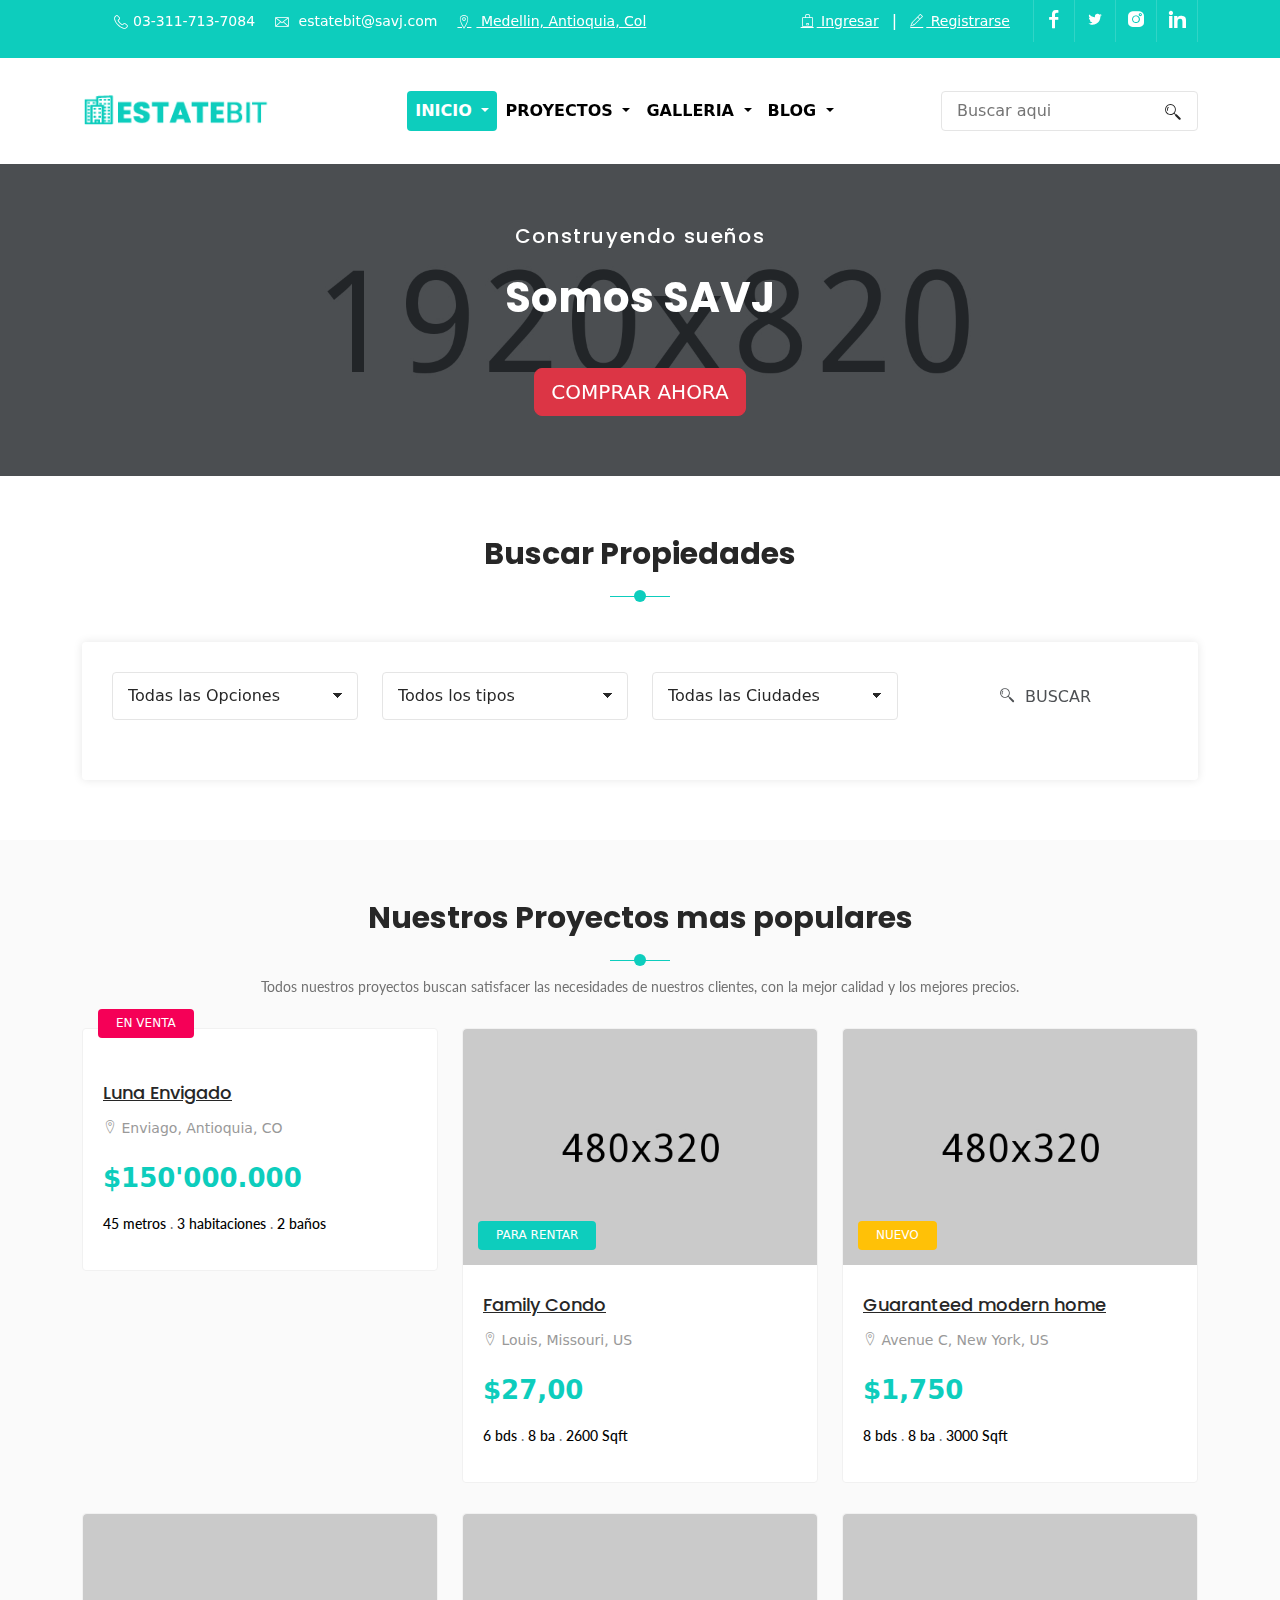
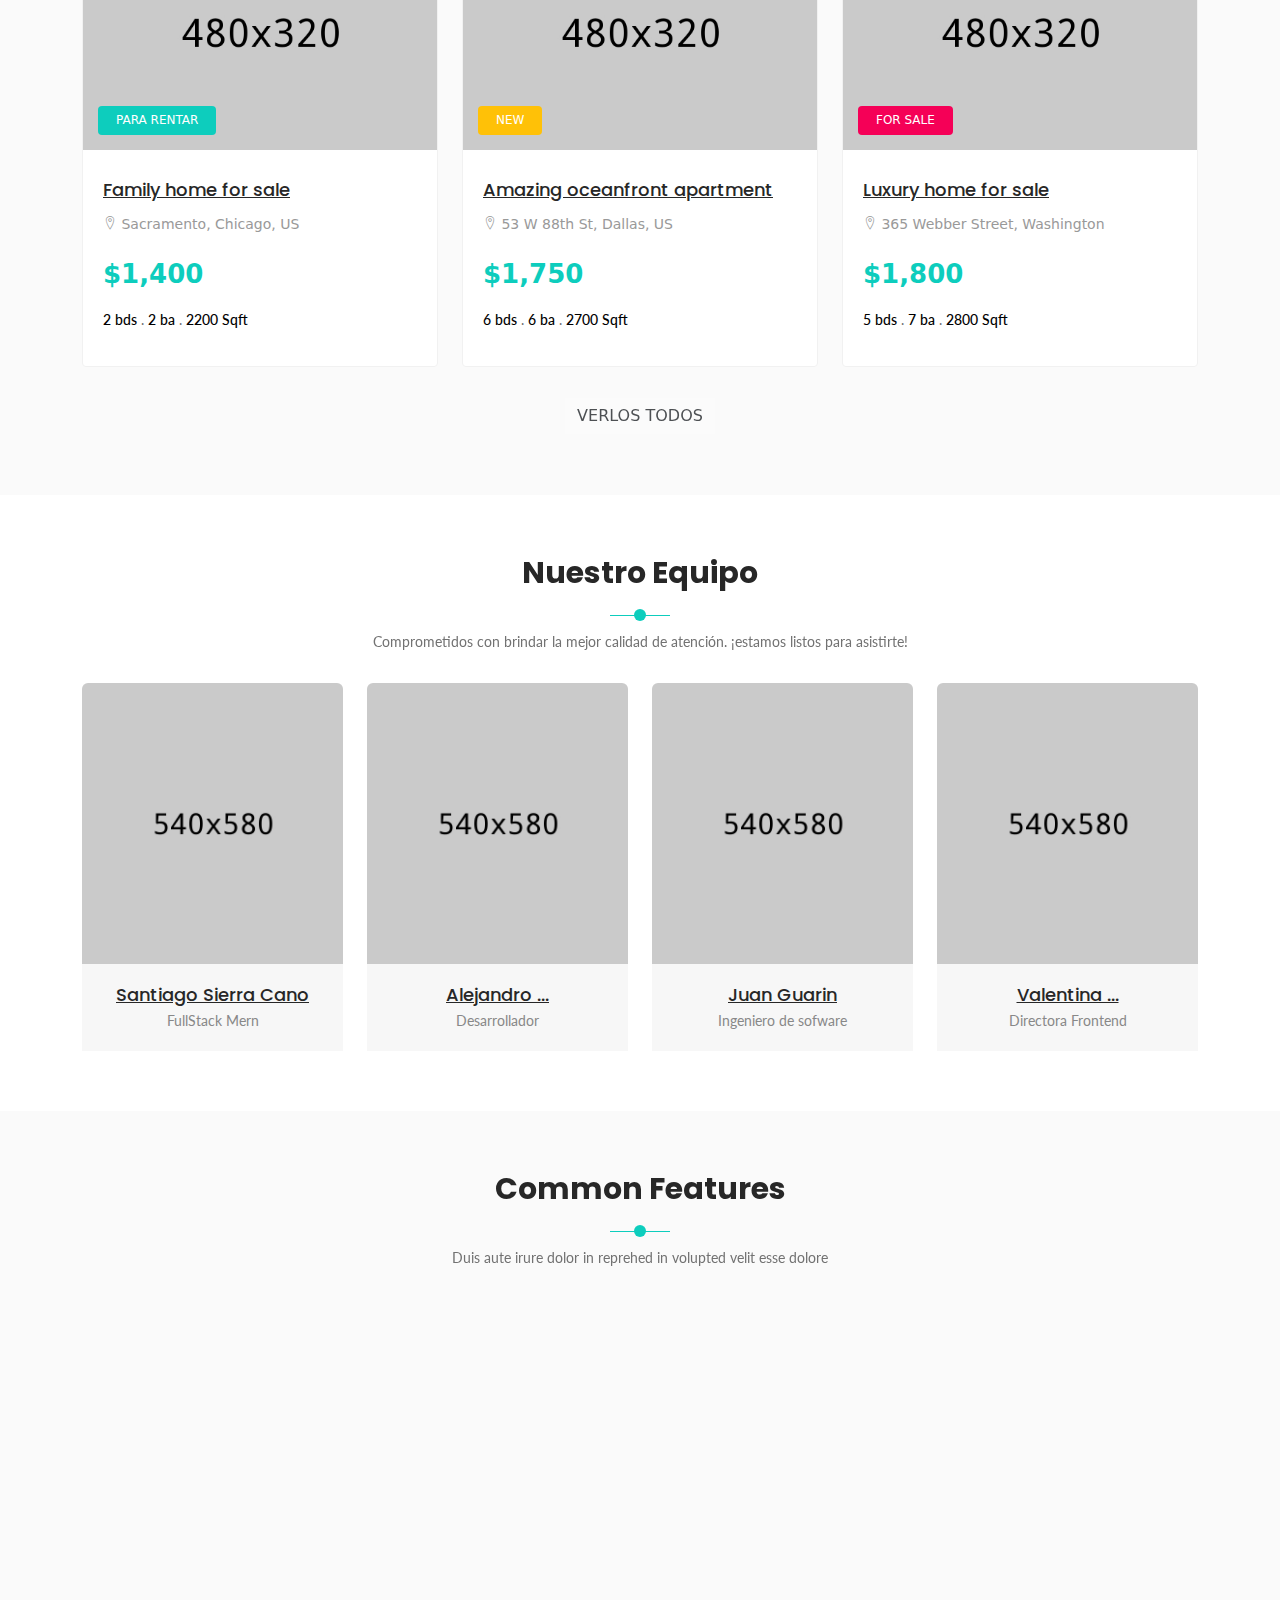
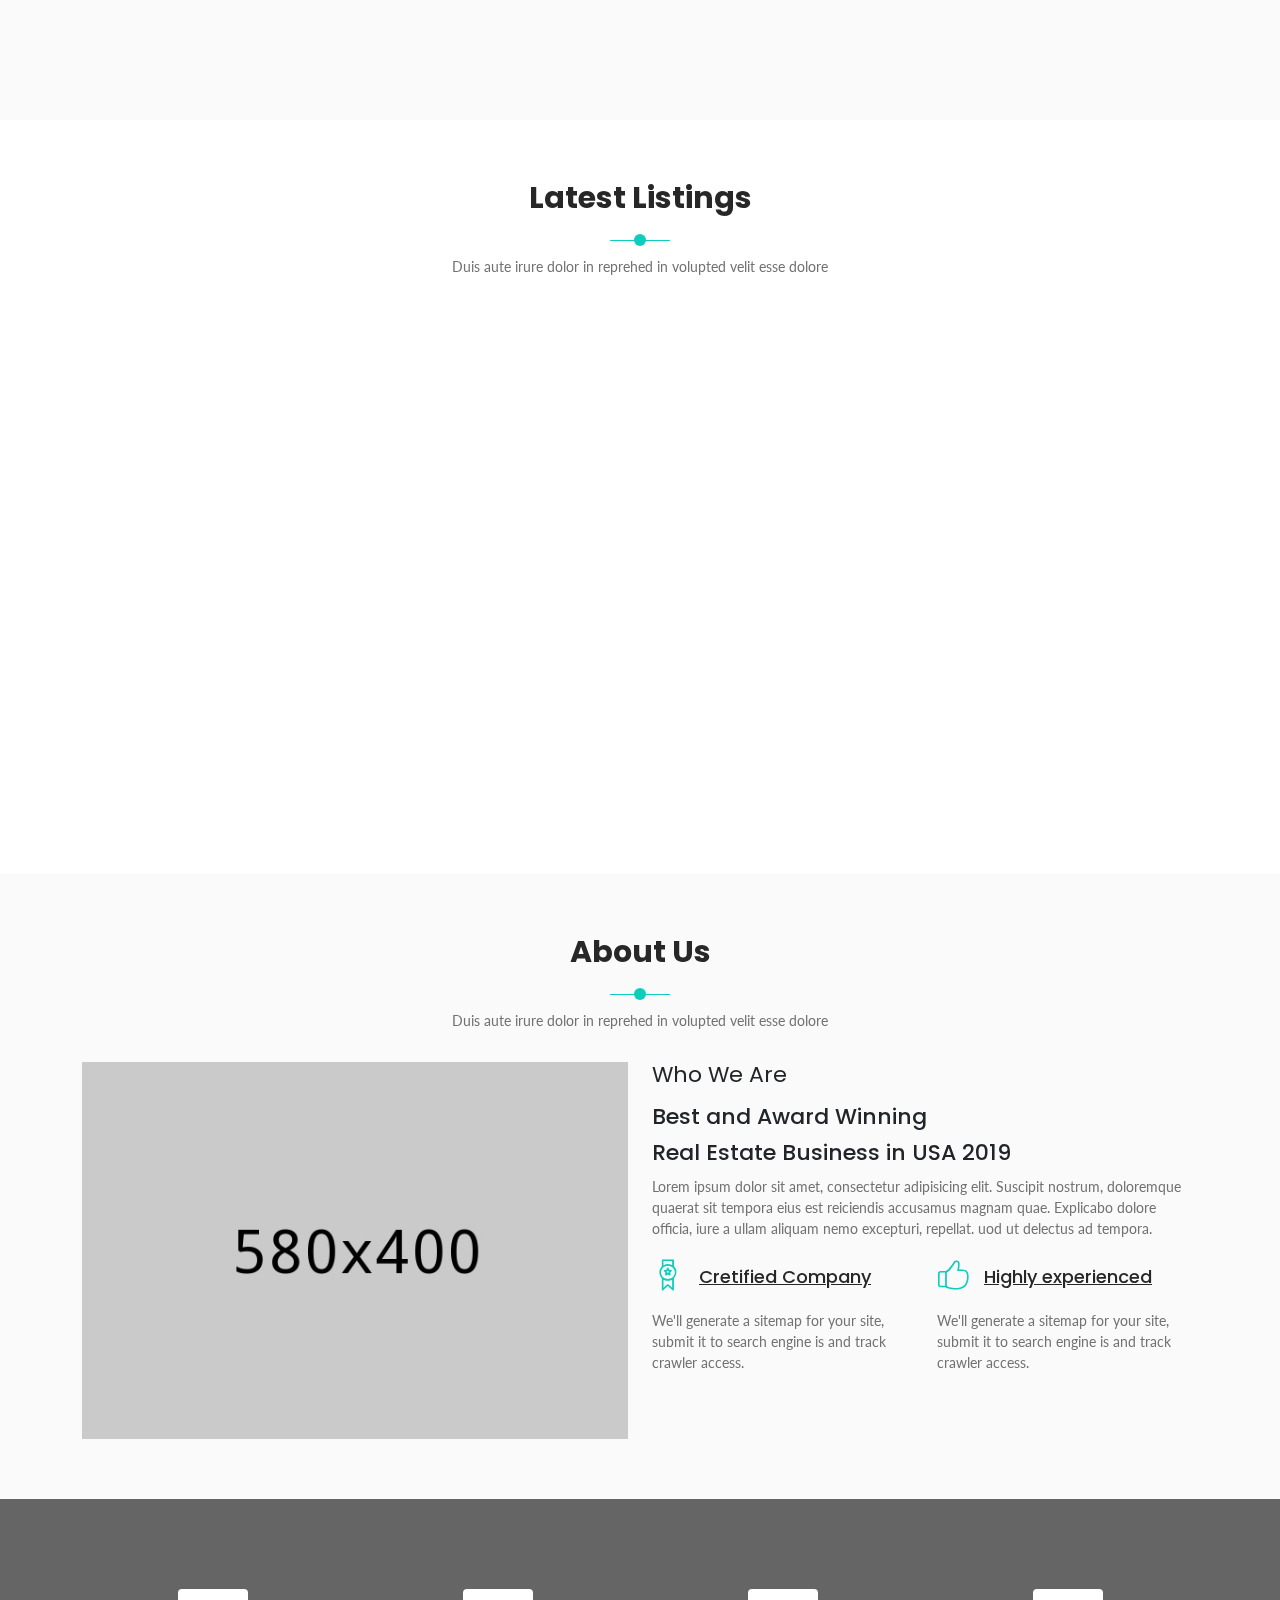
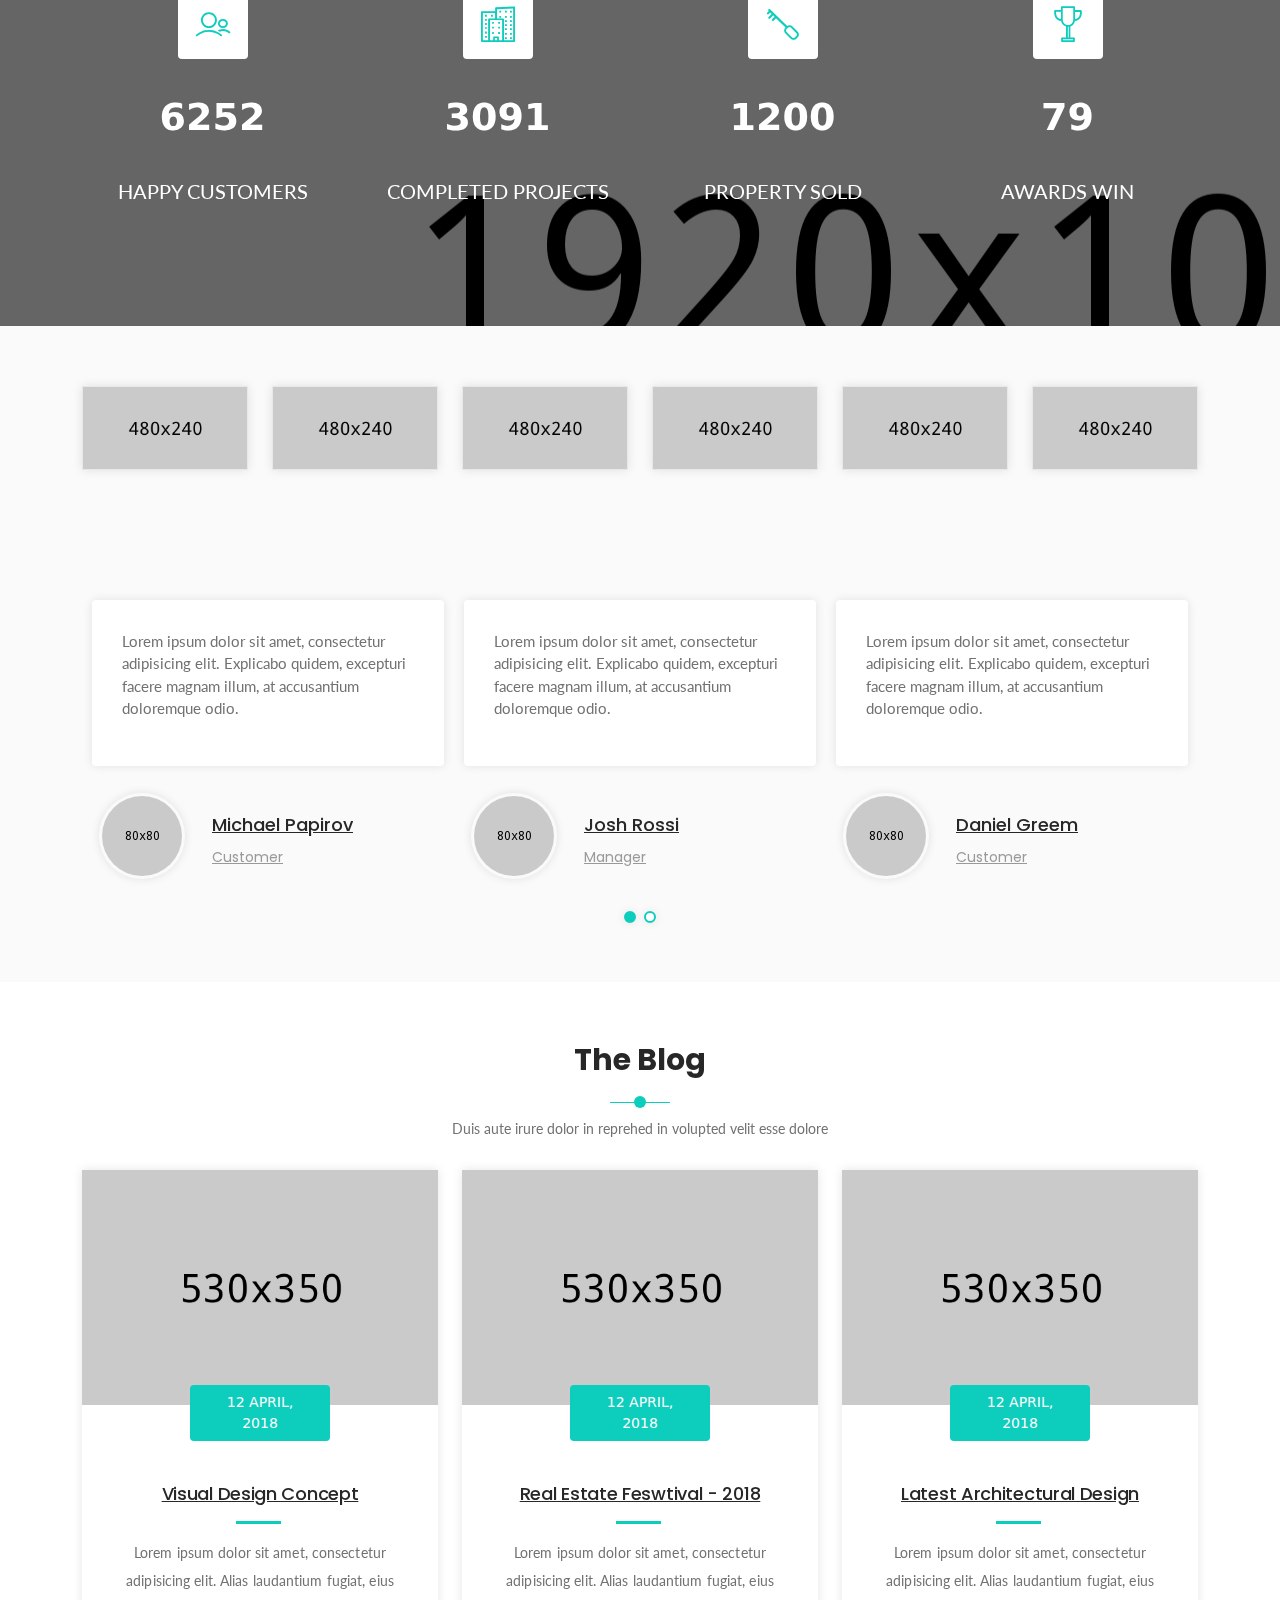
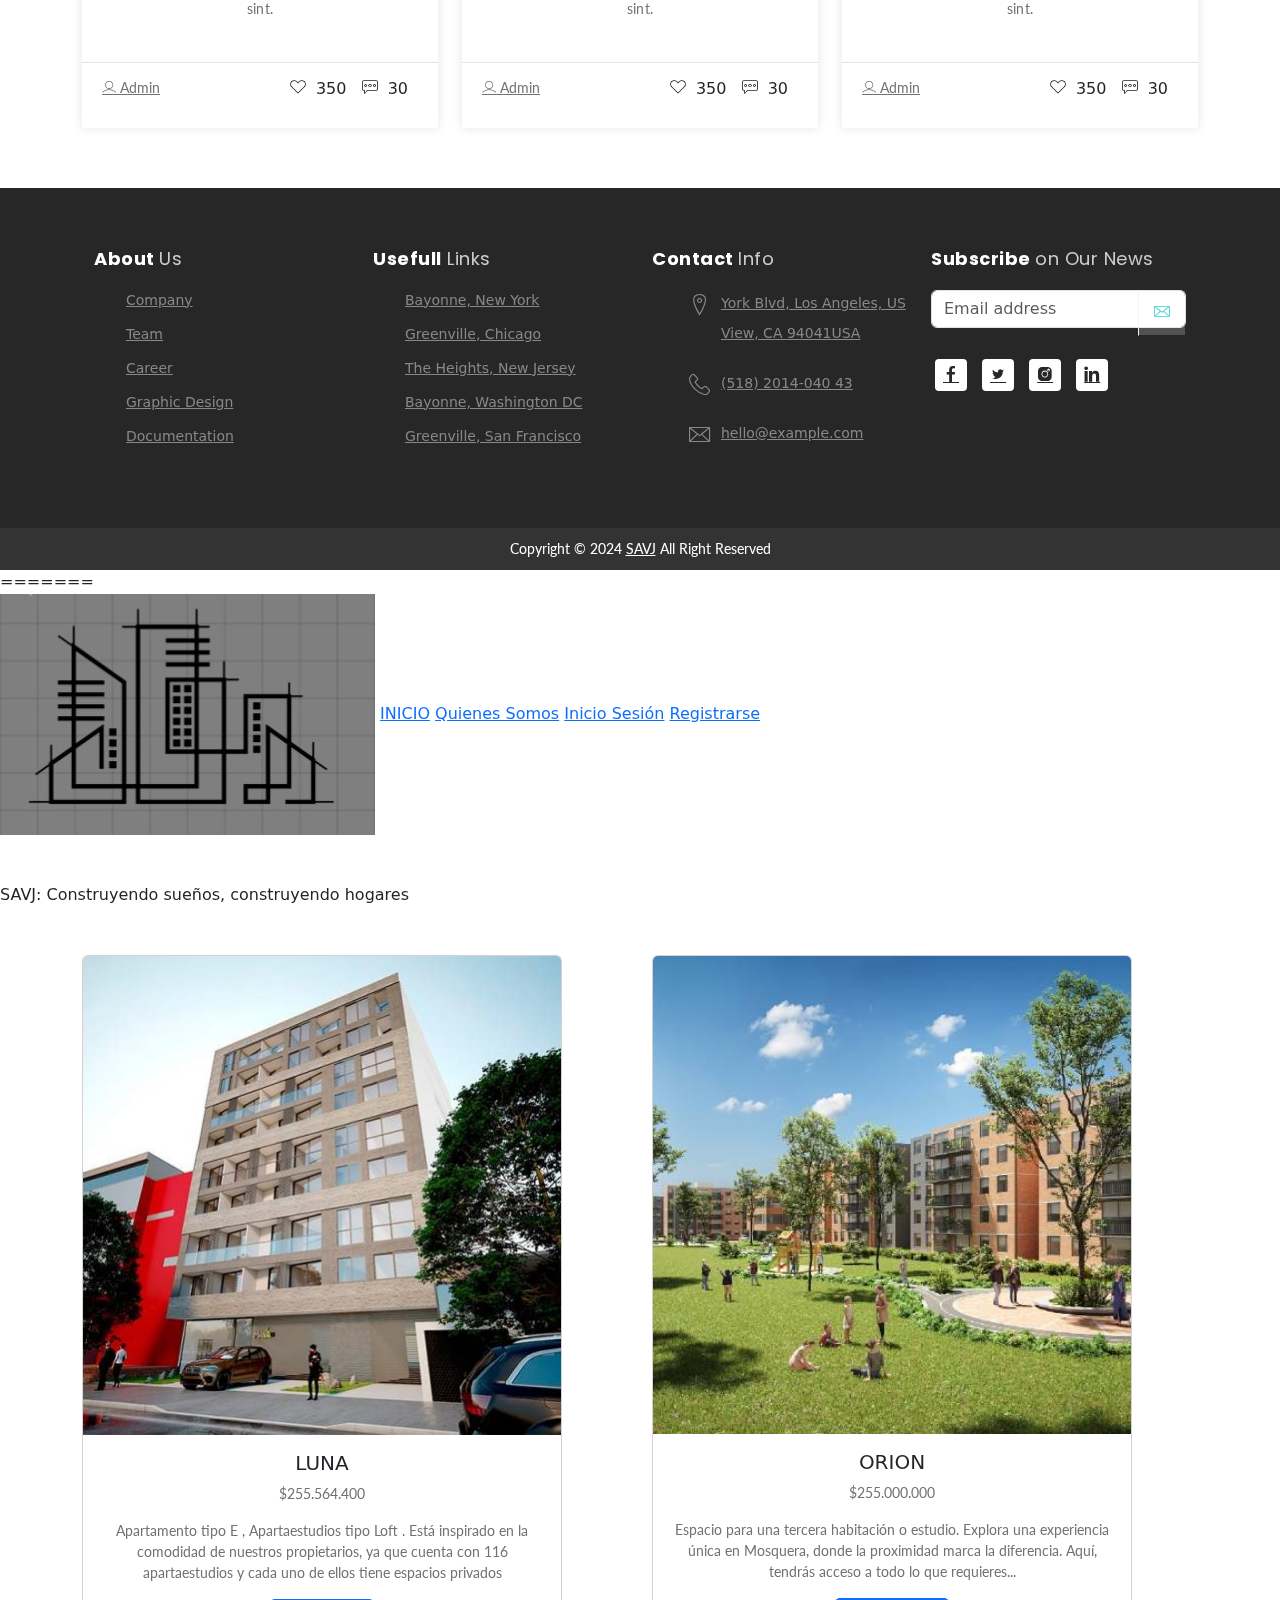
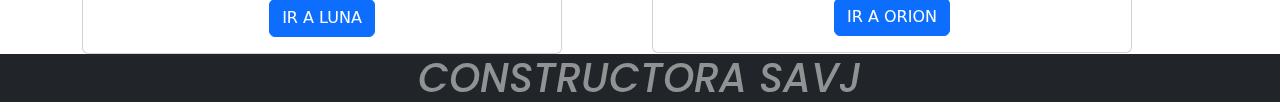
==== frontend/index.html @ 17858005 "Merge pull request #4 from Santiscano/valeria" ====
<!DOCTYPE html>
<html lang="en">
<head>
    <meta charset="UTF-8">
    <meta name="viewport" content="width=device-width, initial-scale=1.0">
    <link href="https://cdn.jsdelivr.net/npm/bootstrap@5.3.3/dist/css/bootstrap.min.css" rel="stylesheet" integrity="sha384-QWTKZyjpPEjISv5WaRU9OFeRpok6YctnYmDr5pNlyT2bRjXh0JMhjY6hW+ALEwIH" crossorigin="anonymous">
    <!-- <link rel="stylesheet" href="css/style-index.css"> -->
    
    <!-- Bootstrap CSS -->
    <link rel="stylesheet" type="text/css" href="assets/css/bootstrap.min.css">
    <!-- Fonts -->
    <link rel="stylesheet" type="text/css" href="assets/fonts/line-icons.css">
    <!-- Slicknav -->
    <link rel="stylesheet" type="text/css" href="assets/css/slicknav.css">

    <!-- Range Slider -->
    <link rel="stylesheet" type="text/css" href="assets/css/ion.rangeSlider.css">
    <!-- Range Slider  -->
    <link rel="stylesheet" type="text/css" href="assets/css/ion.rangeSlider.skinFlat.css">
    <!-- Nivo Lightbox -->
    <link rel="stylesheet" type="text/css" href="assets/css/nivo-lightbox.css" >
    <!-- Animate -->
    <link rel="stylesheet" type="text/css" href="assets/css/animate.css">
    <!-- Owl carousel -->
    <link rel="stylesheet" type="text/css" href="assets/css/owl.carousel.css">
    <!-- Rav Slider -->
    <link rel="stylesheet" type="text/css" href="assets/extras/settings.css">
    <link rel="stylesheet" type="text/css" href="assets/extras/layers.css">
    <link rel="stylesheet" type="text/css" href="assets/extras/navigation.css">
    <!-- Main Style -->
    <link rel="stylesheet" type="text/css" href="assets/css/main.css">
    <!-- Responsive Style -->
    <link rel="stylesheet" type="text/css" href="assets/css/responsive.css">
    
    <title>CONSTRUCTORA SAVJ</title>
    <link href="https://cdn.jsdelivr.net/npm/bootstrap@5.3.3/dist/css/bootstrap.min.css" rel="stylesheet" integrity="sha384-QWTKZyjpPEjISv5WaRU9OFeRpok6YctnYmDr5pNlyT2bRjXh0JMhjY6hW+ALEwIH" crossorigin="anonymous">
    <script src="https://cdn.jsdelivr.net/npm/@popperjs/core@2.11.8/dist/umd/popper.min.js" integrity="sha384-I7E8VVD/ismYTF4hNIPjVp/Zjvgyol6VFvRkX/vR+Vc4jQkC+hVqc2pM8ODewa9r" crossorigin="anonymous"></script>
<script src="https://cdn.jsdelivr.net/npm/bootstrap@5.3.3/dist/js/bootstrap.min.js" integrity="sha384-0pUGZvbkm6XF6gxjEnlmuGrJXVbNuzT9qBBavbLwCsOGabYfZo0T0to5eqruptLy" crossorigin="anonymous"></script>
</head>
<body>
    <!-- Header Area wrapper Starts -->
    <header id="header-wrap">
      <!-- Start Top Bar -->
      <div class="top-bar">
        <div class="container">
          <div class="row">
            <div class="col-lg-7 col-md-8 col-xs-12">
              <!-- Start Contact Info -->
              <ul class="links clearfix">
                <li><i class="lni-phone-handset"></i>03-311-713-7084</li>
                <li><i class="lni-envelope"></i> estatebit@savj.com</li>
                <li><a href="#" target="_blank"><i class="lni-map-marker"></i> Medellin, Antioquia, Col</a></li>
              </ul>
              <!-- End Contact Info -->
            </div>
            <div class="col-lg-5 col-md-4 col-xs-12">
              <div class="roof-social float-right">
                <a class="facebook" href="#" target="_blank"><i class="lni-facebook-filled"></i></a>
                <a class="twitter" href="#" target="_blank"><i class="lni-twitter-filled"></i></a>
                <a class="instagram" href="#" target="_blank"><i class="lni-instagram-filled"></i></a>
                <a class="linkedin" href="https://www.linkedin.com/in/santiago-sierra-cano/" target="_blank"><i class="lni-linkedin-filled"></i></a>
              </div>
              <div class="header-top-right float-right">
                <a href="login.html" class="header-top-button"><i class="lni-lock"></i> Ingresar</a> |
                <a href="register.html" class="header-top-button"><i class="lni-pencil"></i> Registrarse</a>
              </div>
            </div>
          </div>
        </div>
      </div>
      <!-- End Top Bar -->

      <!-- Navbar Start -->
      <nav class="navbar navbar-expand-lg navbar-light bg-white"  data-toggle="sticky-onscroll">
        <div class="container">
          <!-- Brand and toggle get grouped for better mobile display -->
          <div class="navbar-header">
            <button class="navbar-toggler" type="button" data-toggle="collapse" data-target="#main-navbar" aria-controls="main-navbar" aria-expanded="false" aria-label="Toggle navigation">
              <span class="navbar-toggler-icon"></span>
              <span class="lin-menu"></span>
            </button>
            <a class="navbar-brand" href="index.html"><img src="assets/img/logo.png" alt=""></a>
          </div>

          <div class="collapse navbar-collapse" id="main-navbar">
            <ul class="navbar-nav mr-auto w-100 justify-content-center">
              <li class="nav-item dropdown active">
                <a class="nav-link dropdown-toggle" href="#" data-toggle="dropdown" aria-haspopup="true" aria-expanded="false">
                  Inicio <i class="fa fa-angle-down"></i>
                </a>
                <div class="dropdown-menu">
                  <a class="dropdown-item active" href="index.html">Inicio</a>
                </div>
              </li>
              <li class="nav-item dropdown">
                <a class="nav-link dropdown-toggle" href="#"  data-toggle="dropdown" aria-haspopup="true" aria-expanded="false">
                  Proyectos <i class="fa fa-angle-down"></i>
                </a>
                <div class="dropdown-menu">
                  <a class="dropdown-item" href="/proyecto_luna.html">Proyecto Luna</a>
                  <a class="dropdown-item" href="/proyecto_orion.html">Proyecto Orion</a>
                </div>
              </li>
              <li class="nav-item dropdown">
                <a class="nav-link dropdown-toggle" href="#" data-toggle="dropdown" aria-haspopup="true" aria-expanded="false">
                  Galleria <i class="fa fa-angle-down"></i>
                </a>
                <div class="dropdown-menu">
                  <a class="dropdown-item" href="/gallery_orion.html">Orion</a>
                  <a class="dropdown-item" href="/gallery_luna.html">Luna</a>
                </div>
              </li>
              <li class="nav-item dropdown">
                <a class="nav-link dropdown-toggle" href="#" data-toggle="dropdown" aria-haspopup="true" aria-expanded="false">
                  Blog <i class="fa fa-angle-down"></i>
                </a>
                <div class="dropdown-menu">
                  <a class="dropdown-item" href="/blog.html">Nuestro Blog</a>
                </div>
              </li>
            </ul>
            <div class="search-add float-right">
              <form method="post">
                <div class="form-group">
                    <input type="search" name="field-name" value="" placeholder="Buscar aqui" required>
                    <button type="submit" class="search-btn"><span class="lni-search"></span></button>
                </div>
              </form>
            </div>
          </div>
        </div>

        <!-- Mobile Menu Start -->
        <ul class="mobile-menu">
          <li>
            <a class="active" href="index.html"> Inicio </a>
            <ul class="dropdown">
              <li>
                <a class="active" href="index.html"> Inicio </a>
              </li>
            </ul>
          </li>
          <li>
            <a href="#"> Proyectos </a>
            <ul class="dropdown">
              <li><a href="/proyecto_luna.html">Proyecto Luna</a></li>
              <li><a href="/proyecto_orion.html">Proyecto Orion</a></li>
            </ul>
          </li>
          <li>
            <a href="#">Galleria</a>
            <ul class="dropdown">
              <li><a href="/gallery_orion.html">Orion</a></li>
              <li><a href="/gallery_luna.html">Luna</a></li>
            </ul>
          </li>
          <li>
            <a href="#">Blog</a>
            <ul class="dropdown">
              <li><a href="/blog.html">Nuestro Blog</a></li>
            </ul>
          </li>
        </ul>
        <!-- Mobile Menu End -->
      </nav>
      <!-- Navbar End -->
      <div class="clearfix"></div>
    </header>

    <!-- cabecero -->
    <section id="intro" class="section-intro">
      <div class="search-container">
        <div class="container">
          <div class="row">
            <div class="col-md-12">
              <h4 class="intro-sub-heading">Construyendo sueños</h4>
              <h2 class="intro-title">
                Somos SAVJ
              </h2>
              <a
                href="https://rebrand.ly/estatebit-purchase-ud"
                rel="nofollow"
                class="btn btn-danger btn-lg"
                >Comprar ahora</a
              >
            </div>
          </div>
        </div>
      </div>
    </section>

    <!-- Seccion de busqueda por categorias y mas -->
    <div class="search-container">
      <div class="container">
        <div class="row">
          <div class="col-12">
            <div class="section-title-header text-center">
              <h2 class="section-title">Buscar Propiedades</h2>
            </div>
          </div>
        </div>
        <div class="content">
          <div class="row">
            <div class="col-lg-3 col-md-6 col-xs-12">
              <div class="search-category-container">
                <label class="styled-select">
                  <select class="classic">
                    <option value="">Todas las Opciones</option>
                    <option value="">Rentar (12)</option>
                    <option value="">Comprar (17)</option>
                  </select>
                </label>
              </div>
            </div>
            <div class="col-lg-3 col-md-6 col-xs-12">
              <div class="search-category-container">
                <label class="styled-select">
                  <select class="classic">
                    <option value="">Todos los tipos</option>
                    <option value="">Aparatamentos (3)</option>
                    <option value="">Casas (2)</option>
                    <option value="">Condominios (1)</option>
                    <option value="">Industrial (2)</option>
                    <option value="">Tierras (3)</option>
                    <option value="">Oficinas (1)</option>
                    <option value="">Villas (1)</option>
                  </select>
                </label>
              </div>
            </div>
            <div class="col-lg-3 col-md-6 col-xs-12">
              <div class="search-category-container">
                <label class="styled-select">
                  <select class="classic">
                    <option value="">Todas las Ciudades</option>
                    <option value="">Medellin</option>
                    <option value="">Caldas</option>
                    <option value="">Sabaneta</option>
                    <option value="">Envigado</option>
                    <option value="">Itagui</option>
                    <option value="">Estrella</option>
                    <option value="">Bello</option>
                    <option value="">Copacabana</option>
                    <option value="">Girardota</option>
                    <option value="">Barbosa</option>
                  </select>
                </label>
              </div>
            </div>
            <div class="col-lg-3 col-md-6 col-xs-12">
              <div class="text-right btn-section">
                <button type="button" class="btn btn-common">
                  <i class="lni-search"></i> Buscar
                </button>
              </div>
            </div>
          </div>
        </div>
      </div>
    </div>
    <!-- Intro Section End -->

    <!-- Property Section Start -->
    <section class="property section-padding">
      <div class="container">
        <div class="row">
          <div class="col-12">
            <div class="section-title-header text-center">
              <h2 class="section-title">Nuestros Proyectos mas populares</h2>
              <p>
                Todos nuestros proyectos buscan satisfacer las necesidades de nuestros clientes, con la mejor calidad y los mejores precios.
              </p>
            </div>
          </div>
        </div>
        <div class="row">
          <div class="col-lg-4 col-md-6 col-xs-12">
            <div class="property-main">
              <div class="property-wrap">
                <div class="property-item">
                  <div class="item-thumb">
                    <a class="hover-effect" href="/proyecto_luna.html">
                      <img
                        class="img-fluid"
                        src="/assets/img/property/house-2.jpg"
                        alt=""
                      />
                    </a>
                    <div class="label-inner">
                      <span class="label-status label bg-red">En Venta</span>
                    </div>
                  </div>
                  <div class="item-body">
                    <h3 class="property-title">
                      <a href="property.html">Luna Envigado</a>
                    </h3>
                    <div class="adderess">
                      <i class="lni-map-marker"></i> Enviago, Antioquia, CO
                    </div>
                    <div class="pricin-list">
                      <div class="property-price">
                        <span>$150'000.000</span>
                      </div>
                      <p>
                        <span>45 metros</span> . <span>3 habitaciones</span> .
                        <span>2 baños</span>
                      </p>
                    </div>
                  </div>
                </div>
              </div>
            </div>
          </div>
          <div class="col-lg-4 col-md-6 col-xs-12">
            <div class="property-main">
              <div class="property-wrap">
                <div class="property-item">
                  <div class="item-thumb">
                    <a class="hover-effect" href="property.html">
                      <img
                        class="img-fluid"
                        src="assets/img/property/house-2.jpg"
                        alt=""
                      />
                    </a>
                    <div class="label-inner">
                      <span class="label-status label">Para Rentar</span>
                    </div>
                  </div>
                  <div class="item-body">
                    <h3 class="property-title">
                      <a href="property.html">Family Condo</a>
                    </h3>
                    <div class="adderess">
                      <i class="lni-map-marker"></i> Louis, Missouri, US
                    </div>
                    <div class="pricin-list">
                      <div class="property-price">
                        <span>$27,00</span>
                      </div>
                      <p>
                        <span>6 bds</span> . <span>8 ba</span> .
                        <span>2600 Sqft</span>
                      </p>
                    </div>
                  </div>
                </div>
              </div>
            </div>
          </div>
          <div class="col-lg-4 col-md-6 col-xs-12">
            <div class="property-main">
              <div class="property-wrap">
                <div class="property-item">
                  <div class="item-thumb">
                    <a class="hover-effect" href="property.html">
                      <img
                        class="img-fluid"
                        src="assets/img/property/house-3.jpg"
                        alt=""
                      />
                    </a>
                    <div class="label-inner">
                      <span class="label-status label bg-yellow">Nuevo</span>
                    </div>
                  </div>
                  <div class="item-body">
                    <h3 class="property-title">
                      <a href="property.html">Guaranteed modern home</a>
                    </h3>
                    <div class="adderess">
                      <i class="lni-map-marker"></i> Avenue C, New York, US
                    </div>
                    <div class="pricin-list">
                      <div class="property-price">
                        <span>$1,750</span>
                      </div>
                      <p>
                        <span>8 bds</span> . <span>8 ba</span> .
                        <span>3000 Sqft</span>
                      </p>
                    </div>
                  </div>
                </div>
              </div>
            </div>
          </div>
          <div class="col-lg-4 col-md-6 col-xs-12">
            <div class="property-main">
              <div class="property-wrap">
                <div class="property-item">
                  <div class="item-thumb">
                    <a class="hover-effect" href="property.html">
                      <img
                        class="img-fluid"
                        src="assets/img/property/house-4.jpg"
                        alt=""
                      />
                    </a>
                    <div class="label-inner">
                      <span class="label-status label">Para Rentar</span>
                    </div>
                  </div>
                  <div class="item-body">
                    <h3 class="property-title">
                      <a href="property.html">Family home for sale</a>
                    </h3>
                    <div class="adderess">
                      <i class="lni-map-marker"></i> Sacramento, Chicago, US
                    </div>
                    <div class="pricin-list">
                      <div class="property-price">
                        <span>$1,400</span>
                      </div>
                      <p>
                        <span>2 bds</span> . <span>2 ba</span> .
                        <span>2200 Sqft</span>
                      </p>
                    </div>
                  </div>
                </div>
              </div>
            </div>
          </div>
          <div class="col-lg-4 col-md-6 col-xs-12">
            <div class="property-main">
              <div class="property-wrap">
                <div class="property-item">
                  <div class="item-thumb">
                    <a class="hover-effect" href="property.html">
                      <img
                        class="img-fluid"
                        src="assets/img/property/house-5.jpg"
                        alt=""
                      />
                    </a>
                    <div class="label-inner">
                      <span class="label-status label bg-yellow">New</span>
                    </div>
                  </div>
                  <div class="item-body">
                    <h3 class="property-title">
                      <a href="property.html">Amazing oceanfront apartment</a>
                    </h3>
                    <div class="adderess">
                      <i class="lni-map-marker"></i> 53 W 88th St, Dallas, US
                    </div>
                    <div class="pricin-list">
                      <div class="property-price">
                        <span>$1,750</span>
                      </div>
                      <p>
                        <span>6 bds</span> . <span>6 ba</span> .
                        <span>2700 Sqft</span>
                      </p>
                    </div>
                  </div>
                </div>
              </div>
            </div>
          </div>
          <div class="col-lg-4 col-md-6 col-xs-12">
            <div class="property-main">
              <div class="property-wrap">
                <div class="property-item">
                  <div class="item-thumb">
                    <a class="hover-effect" href="property.html">
                      <img
                        class="img-fluid"
                        src="assets/img/property/house-6.jpg"
                        alt=""
                      />
                    </a>
                    <div class="label-inner">
                      <span class="label-status label bg-red">For Sale</span>
                    </div>
                  </div>
                  <div class="item-body">
                    <h3 class="property-title">
                      <a href="property.html">Luxury home for sale</a>
                    </h3>
                    <div class="adderess">
                      <i class="lni-map-marker"></i> 365 Webber Street,
                      Washington
                    </div>
                    <div class="pricin-list">
                      <div class="property-price">
                        <span>$1,800</span>
                      </div>
                      <p>
                        <span>5 bds</span> . <span>7 ba</span> .
                        <span>2800 Sqft</span>
                      </p>
                    </div>
                  </div>
                </div>
              </div>
            </div>
          </div>
          <div class="col-12">
            <div class="text-center">
              <a href="listing.html" class="btn btn-common">Verlos Todos</a>
            </div>
          </div>
        </div>
      </div>
    </section>
    <!-- Property Section End -->

    <!-- Team Section Start -->
    <section id="team" class="section-padding text-center">
      <div class="container">
        <div class="row">
          <div class="col-12">
            <div class="section-title-header text-center">
              <h2 class="section-title">Nuestro Equipo</h2>
              <p>
                Comprometidos con brindar la mejor calidad de atención. ¡estamos listos para asistirte!
              </p>
            </div>
          </div>
        </div>
        <div class="row">
          <div class="col-sm-6 col-md-6 col-lg-3">
            <!-- Team Item Starts -->
            <div class="team-item text-center">
              <div class="team-img">
                <img
                  class="img-fluid"
                  src="assets/img/team/team-01.jpg"
                  alt=""
                />
                <div class="team-overlay">
                  <div class="overlay-social-icon text-center">
                    <ul class="social-icon-team">
                      <li>
                        <a href="#"
                          ><i class="lni-facebook-filled" aria-hidden="true"></i
                        ></a>
                      </li>
                      <li>
                        <a href="#"
                          ><i class="lni-twitter-filled" aria-hidden="true"></i
                        ></a>
                      </li>
                      <li>
                        <a href="#"
                          ><i
                            class="lni-instagram-filled"
                            aria-hidden="true"
                          ></i
                        ></a>
                      </li>
                      <li>
                        <a href="https://www.linkedin.com/in/santiago-sierra-cano/" target="_blank"
                          ><i class="lni-linkedin-filled" aria-hidden="true"></i
                        ></a>
                      </li>
                    </ul>
                  </div>
                </div>
              </div>
              <div class="info-text">
                <h3><a href="#">Santiago Sierra Cano</a></h3>
                <p>FullStack Mern</p>
              </div>
            </div>
            <!-- Team Item Ends -->
          </div>
          <div class="col-sm-6 col-md-6 col-lg-3">
            <!-- Team Item Starts -->
            <div class="team-item text-center">
              <div class="team-img">
                <img
                  class="img-fluid"
                  src="assets/img/team/team-02.jpg"
                  alt=""
                />
                <div class="team-overlay">
                  <div class="overlay-social-icon text-center">
                    <ul class="social-icon-team">
                      <li>
                        <a href="#"
                          ><i class="lni-facebook-filled" aria-hidden="true"></i
                        ></a>
                      </li>
                      <li>
                        <a href="#"
                          ><i class="lni-twitter-filled" aria-hidden="true"></i
                        ></a>
                      </li>
                      <li>
                        <a href="#"
                          ><i
                            class="lni-instagram-filled"
                            aria-hidden="true"
                          ></i
                        ></a>
                      </li>
                      <li>
                        <a href="#"
                          ><i class="lni-linkedin-filled" aria-hidden="true"></i
                        ></a>
                      </li>
                    </ul>
                  </div>
                </div>
              </div>
              <div class="info-text">
                <h3><a href="#">Alejandro ...</a></h3>
                <p>Desarrollador</p>
              </div>
            </div>
            <!-- Team Item Ends -->
          </div>

          <div class="col-sm-6 col-md-6 col-lg-3">
            <!-- Team Item Starts -->
            <div class="team-item text-center">
              <div class="team-img">
                <img
                  class="img-fluid"
                  src="assets/img/team/team-03.jpg"
                  alt=""
                />
                <div class="team-overlay">
                  <div class="overlay-social-icon text-center">
                    <ul class="social-icon-team">
                      <li>
                        <a href="#"
                          ><i class="lni-facebook-filled" aria-hidden="true"></i
                        ></a>
                      </li>
                      <li>
                        <a href="#"
                          ><i class="lni-twitter-filled" aria-hidden="true"></i
                        ></a>
                      </li>
                      <li>
                        <a href="#"
                          ><i
                            class="lni-instagram-filled"
                            aria-hidden="true"
                          ></i
                        ></a>
                      </li>
                      <li>
                        <a href="#"
                          ><i class="lni-linkedin-filled" aria-hidden="true"></i
                        ></a>
                      </li>
                    </ul>
                  </div>
                </div>
              </div>
              <div class="info-text">
                <h3><a href="#">Juan Guarin</a></h3>
                <p>Ingeniero de sofware</p>
              </div>
            </div>
            <!-- Team Item Ends -->
          </div>

          <div class="col-sm-6 col-md-6 col-lg-3">
            <!-- Team Item Starts -->
            <div class="team-item text-center">
              <div class="team-img">
                <img
                  class="img-fluid"
                  src="assets/img/team/team-04.jpg"
                  alt=""
                />
                <div class="team-overlay">
                  <div class="overlay-social-icon text-center">
                    <ul class="social-icon-team">
                      <li>
                        <a href="#"
                          ><i class="lni-facebook-filled" aria-hidden="true"></i
                        ></a>
                      </li>
                      <li>
                        <a href="#"
                          ><i class="lni-twitter-filled" aria-hidden="true"></i
                        ></a>
                      </li>
                      <li>
                        <a href="#"
                          ><i
                            class="lni-instagram-filled"
                            aria-hidden="true"
                          ></i
                        ></a>
                      </li>
                      <li>
                        <a href="#"
                          ><i class="lni-linkedin-filled" aria-hidden="true"></i
                        ></a>
                      </li>
                    </ul>
                  </div>
                </div>
              </div>
              <div class="info-text">
                <h3><a href="#">Valentina ...</a></h3>
                <p>Directora Frontend</p>
              </div>
            </div>
            <!-- Team Item Ends -->
          </div>
        </div>
      </div>
    </section>
    <!-- Team Section End -->

    <!-- Services Section Start -->
    <section class="services section-padding">
      <div class="container">
        <div class="row">
          <div class="col-12">
            <div class="section-title-header text-center">
              <h2 class="section-title">Common Features</h2>
              <p>
                Duis aute irure dolor in reprehed in volupted velit esse dolore
              </p>
            </div>
          </div>
        </div>
        <div class="row">
          <!-- Services item -->
          <div class="col-md-6 col-lg-4 col-xs-12">
            <div class="services-item wow fadeInRight" data-wow-delay="0.2s">
              <div class="icon">
                <i class="lni-apartment"></i>
              </div>
              <div class="services-content">
                <h3><a href="#">Full Furnished</a></h3>
                <p>
                  Lorem must explain to you how all this mistaolt dete
                  denouncing pleasure and pralsing plan wasnad
                </p>
              </div>
            </div>
          </div>
          <!-- Services item -->
          <div class="col-md-6 col-lg-4 col-xs-12">
            <div class="services-item wow fadeInRight" data-wow-delay="0.4s">
              <div class="icon">
                <i class="lni-crown"></i>
              </div>
              <div class="services-content">
                <h3><a href="#">Royal Touch Paint</a></h3>
                <p>
                  Lorem must explain to you how all this mistaolt dete
                  denouncing pleasure and pralsing plan wasnad
                </p>
              </div>
            </div>
          </div>
          <!-- Services item -->
          <div class="col-md-6 col-lg-4 col-xs-12">
            <div class="services-item wow fadeInRight" data-wow-delay="0.6s">
              <div class="icon">
                <i class="lni-layers"></i>
              </div>
              <div class="services-content">
                <h3><a href="#">Letest Interior Design</a></h3>
                <p>
                  Lorem must explain to you how all this mistaolt dete
                  denouncing pleasure and pralsing plan wasnad
                </p>
              </div>
            </div>
          </div>
          <!-- Services item -->
          <div class="col-md-6 col-lg-4 col-xs-12">
            <div class="services-item wow fadeInRight" data-wow-delay="0.8s">
              <div class="icon">
                <i class="lni-bolt-alt"></i>
              </div>
              <div class="services-content">
                <h3><a href="#">Non Stop Security</a></h3>
                <p>
                  Lorem must explain to you how all this mistaolt dete
                  denouncing pleasure and pralsing plan wasnad
                </p>
              </div>
            </div>
          </div>
          <!-- Services item -->
          <div class="col-md-6 col-lg-4 col-xs-12">
            <div class="services-item wow fadeInRight" data-wow-delay="1s">
              <div class="icon">
                <i class="lni-leaf"></i>
              </div>
              <div class="services-content">
                <h3><a href="#">Living Inside a Nature</a></h3>
                <p>
                  Lorem must explain to you how all this mistaolt dete
                  denouncing pleasure and pralsing plan wasnad
                </p>
              </div>
            </div>
          </div>
          <!-- Services item -->
          <div class="col-md-6 col-lg-4 col-xs-12">
            <div class="services-item wow fadeInRight" data-wow-delay="1.2s">
              <div class="icon">
                <i class="lni-medall"></i>
              </div>
              <div class="services-content">
                <h3><a href="#">Luxurious Fittings</a></h3>
                <p>
                  Lorem must explain to you how all this mistaolt dete
                  denouncing pleasure and pralsing plan wasnad
                </p>
              </div>
            </div>
          </div>
        </div>
      </div>
    </section>
    <!-- Services Section End -->

    <!-- Latest Property Start -->
    <section class="latest-property section-padding">
      <div class="container">
        <div class="row">
          <div class="col-12">
            <div class="section-title-header text-center">
              <h2 class="section-title">Latest Listings</h2>
              <p>
                Duis aute irure dolor in reprehed in volupted velit esse dolore
              </p>
            </div>
          </div>
        </div>
        <div class="row">
          <div class="col-md-12 wow fadeIn" data-wow-delay="0.8s">
            <div id="latest-property" class="owl-carousel">
              <div class="item">
                <div class="property-main">
                  <div class="property-wrap">
                    <div class="property-item">
                      <div class="item-thumb">
                        <a class="hover-effect" href="property.html">
                          <img
                            class="img-fluid"
                            src="assets/img/property/house-1.jpg"
                            alt=""
                          />
                        </a>
                        <div class="label-inner">
                          <span class="label-status label bg-red"
                            >For Sale</span
                          >
                        </div>
                      </div>
                      <div class="item-body">
                        <h3 class="property-title">
                          <a href="property.html"
                            >Amazing oceanfront apartment</a
                          >
                        </h3>
                        <div class="adderess">
                          <i class="lni-map-marker"></i> 96 Bay 10th St,
                          Brooklyn, NY 11228
                        </div>
                        <div class="pricin-list">
                          <div class="property-price">
                            <span>$1,600</span>
                          </div>
                          <p>
                            <span>4 bds</span> . <span>4 ba</span> .
                            <span>2500 Sqft</span>
                          </p>
                        </div>
                      </div>
                    </div>
                  </div>
                </div>
              </div>
              <div class="item">
                <div class="property-main">
                  <div class="property-wrap">
                    <div class="property-item">
                      <div class="item-thumb">
                        <a class="hover-effect" href="property.html">
                          <img
                            class="img-fluid"
                            src="assets/img/property/house-2.jpg"
                            alt=""
                          />
                        </a>
                        <div class="label-inner">
                          <span class="label-status label">For Rent</span>
                        </div>
                      </div>
                      <div class="item-body">
                        <h3 class="property-title">
                          <a href="property.html">Family Condo</a>
                        </h3>
                        <div class="adderess">
                          <i class="lni-map-marker"></i> Louis, Missouri, US
                        </div>
                        <div class="pricin-list">
                          <div class="property-price">
                            <span>$1,700</span>
                          </div>
                          <p>
                            <span>8 bds</span> . <span>8 ba</span> .
                            <span>2900 Sqft</span>
                          </p>
                        </div>
                      </div>
                    </div>
                  </div>
                </div>
              </div>
              <div class="item">
                <div class="property-main">
                  <div class="property-wrap">
                    <div class="property-item">
                      <div class="item-thumb">
                        <a class="hover-effect" href="property.html">
                          <img
                            class="img-fluid"
                            src="assets/img/property/house-3.jpg"
                            alt=""
                          />
                        </a>
                        <div class="label-inner">
                          <span class="label-status label bg-yellow">New</span>
                        </div>
                      </div>
                      <div class="item-body">
                        <h3 class="property-title">
                          <a href="property.html">Guaranteed modern home</a>
                        </h3>
                        <div class="adderess">
                          <i class="lni-map-marker"></i> Avenue C, New York, US
                        </div>
                        <div class="pricin-list">
                          <div class="property-price">
                            <span>$1,750</span>
                          </div>
                          <p>
                            <span>5 bds</span> . <span>6 ba</span> .
                            <span>2700 Sqft</span>
                          </p>
                        </div>
                      </div>
                    </div>
                  </div>
                </div>
              </div>
              <div class="item">
                <div class="property-main">
                  <div class="property-wrap">
                    <div class="property-item">
                      <div class="item-thumb">
                        <a class="hover-effect" href="property.html">
                          <img
                            class="img-fluid"
                            src="assets/img/property/house-4.jpg"
                            alt=""
                          />
                        </a>
                        <div class="label-inner">
                          <span class="label-status label">For Rent</span>
                        </div>
                      </div>
                      <div class="item-body">
                        <h3 class="property-title">
                          <a href="property.html">Family home for sale</a>
                        </h3>
                        <div class="adderess">
                          <i class="lni-map-marker"></i> Sacramento, Chicago, US
                        </div>
                        <div class="pricin-list">
                          <div class="property-price">
                            <span>$1,400</span>
                          </div>
                          <p>
                            <span>2 bds</span> . <span>2 ba</span> .
                            <span>2200 Sqft</span>
                          </p>
                        </div>
                      </div>
                    </div>
                  </div>
                </div>
              </div>
              <div class="item">
                <div class="property-main">
                  <div class="property-wrap">
                    <div class="property-item">
                      <div class="item-thumb">
                        <a class="hover-effect" href="property.html">
                          <img
                            class="img-fluid"
                            src="assets/img/property/house-5.jpg"
                            alt=""
                          />
                        </a>
                        <div class="label-inner">
                          <span class="label-status label bg-yellow">New</span>
                        </div>
                      </div>
                      <div class="item-body">
                        <h3 class="property-title">
                          <a href="property.html"
                            >Amazing oceanfront apartment</a
                          >
                        </h3>
                        <div class="adderess">
                          <i class="lni-map-marker"></i> 53 W 88th St, Dallas,
                          US
                        </div>
                        <div class="pricin-list">
                          <div class="property-price">
                            <span>$1,750</span>
                          </div>
                          <p>
                            <span>6 bds</span> . <span>6 ba</span> .
                            <span>2700 Sqft</span>
                          </p>
                        </div>
                      </div>
                    </div>
                  </div>
                </div>
              </div>
              <div class="item">
                <div class="property-main">
                  <div class="property-wrap">
                    <div class="property-item">
                      <div class="item-thumb">
                        <a class="hover-effect" href="property.html">
                          <img
                            class="img-fluid"
                            src="assets/img/property/house-6.jpg"
                            alt=""
                          />
                        </a>
                        <div class="label-inner">
                          <span class="label-status label bg-red"
                            >For Sale</span
                          >
                        </div>
                      </div>
                      <div class="item-body">
                        <h3 class="property-title">
                          <a href="property.html">Luxury home for sale</a>
                        </h3>
                        <div class="adderess">
                          <i class="lni-map-marker"></i> 365 Webber Street,
                          Washington
                        </div>
                        <div class="pricin-list">
                          <div class="property-price">
                            <span>$1,800</span>
                          </div>
                          <p>
                            <span>5 bds</span> . <span>7 ba</span> .
                            <span>2800 Sqft</span>
                          </p>
                        </div>
                      </div>
                    </div>
                  </div>
                </div>
              </div>
            </div>
          </div>
        </div>
      </div>
    </section>
    <!-- Latest Property End -->

    <!-- Featured Section Start -->
    <section class="featured-bg section-padding">
      <div class="container">
        <div class="row">
          <div class="col-12">
            <div class="section-title-header text-center">
              <h2 class="section-title">About Us</h2>
              <p>
                Duis aute irure dolor in reprehed in volupted velit esse dolore
              </p>
            </div>
          </div>
        </div>
        <div class="row">
          <div class="col-md-12 col-lg-6 col-xs-12">
            <img class="img-fluid" src="assets/img/about/img-2.jpg" alt="" />
          </div>
          <div class="col-md-12 col-lg-6 col-xs-12">
            <h2 class="intro-title">Who We Are</h2>
            <h3 class="title-sub">
              Best and Award Winning <br />Real Estate Business in USA 2019
            </h3>
            <p class="intro-desc">
              Lorem ipsum dolor sit amet, consectetur adipisicing elit. Suscipit
              nostrum, doloremque quaerat sit tempora eius est reiciendis
              accusamus magnam quae. Explicabo dolore officia, iure a ullam
              aliquam nemo excepturi, repellat. uod ut delectus ad tempora.
            </p>
            <div class="row">
              <div class="col-lg-6 col-md-12 col-xs-12">
                <div class="featured-item">
                  <div class="icon">
                    <i class="lni-medall"></i>
                  </div>
                  <h3><a href="#">Cretified Company</a></h3>
                  <div class="featured-content">
                    <p>
                      We'll generate a sitemap for your site, submit it to
                      search engine is and track crawler access.
                    </p>
                  </div>
                </div>
              </div>
              <div class="col-lg-6 col-md-12 col-xs-12">
                <div class="featured-item">
                  <div class="icon">
                    <i class="lni-thumbs-up"></i>
                  </div>
                  <h3><a href="#">Highly experienced</a></h3>
                  <div class="featured-content">
                    <p>
                      We'll generate a sitemap for your site, submit it to
                      search engine is and track crawler access.
                    </p>
                  </div>
                </div>
              </div>
            </div>
          </div>
        </div>
      </div>
    </section>
    <!-- Featured Section End -->

    <!-- Counter Area Start-->
    <section
      class="counter-section section-padding"
      data-stellar-background-ratio="0.5"
    >
      <div class="container">
        <div class="row">
          <!-- Counter Item -->
          <div
            class="col-lg-3 col-md-6 col-xs-12 work-counter-widget text-center"
          >
            <div class="counter">
              <div class="icon"><i class="lni-users"></i></div>
              <div class="counterUp">6252</div>
              <p>Happy Customers</p>
            </div>
          </div>
          <!-- Counter Item -->
          <div
            class="col-lg-3 col-md-6 col-xs-12 work-counter-widget text-center"
          >
            <div class="counter">
              <div class="icon"><i class="lni-apartment"></i></div>
              <div class="counterUp">3091</div>
              <p>Completed Projects</p>
            </div>
          </div>
          <!-- Counter Item -->
          <div
            class="col-lg-3 col-md-6 col-xs-12 work-counter-widget text-center"
          >
            <div class="counter">
              <div class="icon"><i class="lni-key"></i></div>
              <div class="counterUp">1200</div>
              <p>Property Sold</p>
            </div>
          </div>
          <!-- Counter Item -->
          <div
            class="col-lg-3 col-md-6 col-xs-12 work-counter-widget text-center"
          >
            <div class="counter">
              <div class="icon"><i class="lni-cup"></i></div>
              <div class="counterUp">79</div>
              <p>Awards Win</p>
            </div>
          </div>
        </div>
      </div>
    </section>
    <!-- Counter Area End-->

    <!-- Client Logo Section Start -->
    <section id="clients-logo" class="section-padding">
      <div class="container">
        <div class="row">
          <div class="col-lg-2 col-md-4 col-xs-12">
            <div class="client-logo">
              <a href="#"
                ><img
                  class="img-fluid"
                  src="assets/img/clients/img1.png"
                  alt=""
              /></a>
            </div>
          </div>
          <div class="col-lg-2 col-md-4 col-xs-12">
            <div class="client-logo">
              <a href="#"
                ><img
                  class="img-fluid"
                  src="assets/img/clients/img2.png"
                  alt=""
              /></a>
            </div>
          </div>
          <div class="col-lg-2 col-md-4 col-xs-12">
            <div class="client-logo">
              <a href="#"
                ><img
                  class="img-fluid"
                  src="assets/img/clients/img3.png"
                  alt=""
              /></a>
            </div>
          </div>
          <div class="col-lg-2 col-md-4 col-xs-12">
            <div class="client-logo">
              <a href="#"
                ><img
                  class="img-fluid"
                  src="assets/img/clients/img4.png"
                  alt=""
              /></a>
            </div>
          </div>
          <div class="col-lg-2 col-md-4 col-xs-12">
            <div class="client-logo">
              <a href="#"
                ><img
                  class="img-fluid"
                  src="assets/img/clients/img5.png"
                  alt=""
              /></a>
            </div>
          </div>
          <div class="col-lg-2 col-md-4 col-xs-12">
            <div class="client-logo">
              <a href="#"
                ><img
                  class="img-fluid"
                  src="assets/img/clients/img6.png"
                  alt=""
              /></a>
            </div>
          </div>
        </div>
      </div>
    </section>
    <!-- Cleint Logo Section End -->

    <!-- Testimonial Section Start -->
    <section class="testimonial section-padding">
      <div class="container">
        <div class="row">
          <div class="col-lg-12 col-md-12 col-sm-12 col-xs-12">
            <div id="testimonials" class="owl-carousel">
              <div class="item">
                <div class="testimonial-item">
                  <div class="content">
                    <p class="description">
                      Lorem ipsum dolor sit amet, consectetur adipisicing elit.
                      Explicabo quidem, excepturi facere magnam illum, at
                      accusantium doloremque odio.
                    </p>
                  </div>
                </div>
                <div class="client-info">
                  <div class="img-thumb">
                    <img src="assets/img/testimonial/img1.png" alt="" />
                  </div>
                  <div class="info-text">
                    <h2><a href="#">Michael Papirov</a></h2>
                    <h4><a href="#">Customer</a></h4>
                  </div>
                </div>
              </div>
              <div class="item">
                <div class="testimonial-item">
                  <div class="content">
                    <p class="description">
                      Lorem ipsum dolor sit amet, consectetur adipisicing elit.
                      Explicabo quidem, excepturi facere magnam illum, at
                      accusantium doloremque odio.
                    </p>
                  </div>
                </div>
                <div class="client-info">
                  <div class="img-thumb">
                    <img src="assets/img/testimonial/img2.png" alt="" />
                  </div>
                  <div class="info-text">
                    <h2><a href="#">Josh Rossi</a></h2>
                    <h4><a href="#">Manager</a></h4>
                  </div>
                </div>
              </div>
              <div class="item">
                <div class="testimonial-item">
                  <div class="content">
                    <p class="description">
                      Lorem ipsum dolor sit amet, consectetur adipisicing elit.
                      Explicabo quidem, excepturi facere magnam illum, at
                      accusantium doloremque odio.
                    </p>
                  </div>
                </div>
                <div class="client-info">
                  <div class="img-thumb">
                    <img src="assets/img/testimonial/img3.png" alt="" />
                  </div>
                  <div class="info-text">
                    <h2><a href="#">Daniel Greem</a></h2>
                    <h4><a href="#">Customer</a></h4>
                  </div>
                </div>
              </div>
              <div class="item">
                <div class="testimonial-item">
                  <div class="content">
                    <p class="description">
                      Lorem ipsum dolor sit amet, consectetur adipisicing elit.
                      Explicabo quidem, excepturi facere magnam illum, at
                      accusantium doloremque odio.
                    </p>
                  </div>
                </div>
                <div class="client-info">
                  <div class="img-thumb">
                    <img src="assets/img/testimonial/img4.png" alt="" />
                  </div>
                  <div class="info-text">
                    <h2><a href="#">John Doe</a></h2>
                    <h4><a href="#">Manager</a></h4>
                  </div>
                </div>
              </div>
              <div class="item">
                <div class="testimonial-item">
                  <div class="content">
                    <p class="description">
                      Lorem ipsum dolor sit amet, consectetur adipisicing elit.
                      Explicabo quidem, excepturi facere magnam illum, at
                      accusantium doloremque odio.
                    </p>
                  </div>
                </div>
                <div class="client-info">
                  <div class="img-thumb">
                    <img src="assets/img/testimonial/img5.png" alt="" />
                  </div>
                  <div class="info-text">
                    <h2><a href="#">Michael Papirov</a></h2>
                    <h4><a href="#">Customer</a></h4>
                  </div>
                </div>
              </div>
            </div>
          </div>
        </div>
      </div>
    </section>
    <!-- Testimonial Section End -->

    <!-- Blog Section Start -->
    <section id="blog" class="section-padding">
      <div class="container">
        <div class="row">
          <div class="col-12">
            <div class="section-title-header text-center">
              <h2 class="section-title">The Blog</h2>
              <p>
                Duis aute irure dolor in reprehed in volupted velit esse dolore
              </p>
            </div>
          </div>
          <div class="col-lg-4 col-md-6 col-xs-12">
            <div class="blog-item text-center">
              <div class="blog-image">
                <a href="#">
                  <img
                    class="img-fluid"
                    src="assets/img/blog/img1.jpg"
                    alt=""
                  />
                </a>
              </div>
              <div class="date">12 April, 2018</div>
              <div class="descr">
                <h3 class="title">
                  <a href="single-blog.html"> Visual Design Concept </a>
                </h3>
                <p>
                  Lorem ipsum dolor sit amet, consectetur adipisicing elit.
                  Alias laudantium fugiat, eius sint.
                </p>
              </div>
              <div class="blog-footer hide-on-list">
                <div class="float-left">
                  <p class="prop-user">
                    <a href="#"><i class="lni-user"></i> Admin</a>
                  </p>
                </div>
                <div class="float-right">
                  <span><i class="lni-heart"></i> 350</span>
                  <span><i class="lni-comments"></i> 30</span>
                </div>
              </div>
            </div>
          </div>
          <div class="col-lg-4 col-md-6 col-xs-12">
            <div class="blog-item text-center">
              <div class="blog-image">
                <a href="#">
                  <img
                    class="img-fluid"
                    src="assets/img/blog/img2.jpg"
                    alt=""
                  />
                </a>
              </div>
              <div class="date">12 April, 2018</div>
              <div class="descr">
                <h3 class="title">
                  <a href="single-blog.html"> Real Estate Feswtival - 2018 </a>
                </h3>
                <p>
                  Lorem ipsum dolor sit amet, consectetur adipisicing elit.
                  Alias laudantium fugiat, eius sint.
                </p>
              </div>
              <div class="blog-footer hide-on-list">
                <div class="float-left">
                  <p class="prop-user">
                    <a href="#"><i class="lni-user"></i> Admin</a>
                  </p>
                </div>
                <div class="float-right">
                  <span><i class="lni-heart"></i> 350</span>
                  <span><i class="lni-comments"></i> 30</span>
                </div>
              </div>
            </div>
          </div>
          <div class="col-lg-4 col-md-6 col-xs-12">
            <div class="blog-item text-center">
              <div class="blog-image">
                <a href="#">
                  <img
                    class="img-fluid"
                    src="assets/img/blog/img3.jpg"
                    alt=""
                  />
                </a>
              </div>
              <div class="date">12 April, 2018</div>
              <div class="descr">
                <h3 class="title">
                  <a href="single-blog.html"> Latest Architectural Design </a>
                </h3>
                <p>
                  Lorem ipsum dolor sit amet, consectetur adipisicing elit.
                  Alias laudantium fugiat, eius sint.
                </p>
              </div>
              <div class="blog-footer hide-on-list">
                <div class="float-left">
                  <p class="prop-user">
                    <a href="#"><i class="lni-user"></i> Admin</a>
                  </p>
                </div>
                <div class="float-right">
                  <span><i class="lni-heart"></i> 350</span>
                  <span><i class="lni-comments"></i> 30</span>
                </div>
              </div>
            </div>
          </div>
        </div>
      </div>
    </section>
    <!-- Blog Section End -->

    <!-- Footer Section Start -->
    <footer id="footer" class="footer-area section-padding">
      <div class="container">
        <div class="container">
          <div class="row">
            <div class="col-lg-3 col-md-6 col-sm-12 col-xs-12">
              <h3 class="footer-titel">About <span>Us</span></h3>
              <ul class="footer-link">
                <li><a href="#">Company</a></li>
                <li><a href="#">Team</a></li>
                <li><a href="#">Career</a></li>
                <li><a href="#">Graphic Design</a></li>
                <li><a href="#">Documentation</a></li>
              </ul>
            </div>
            <div class="col-lg-3 col-md-6 col-sm-12 col-xs-12">
              <h3 class="footer-titel">Usefull<span> Links</span></h3>
              <ul class="footer-link">
                <li><a href="#">Bayonne, New York</a></li>
                <li><a href="#">Greenville, Chicago</a></li>
                <li><a href="#">The Heights, New Jersey</a></li>
                <li><a href="#">Bayonne, Washington DC</a></li>
                <li><a href="#">Greenville, San Francisco</a></li>
              </ul>
            </div>
            <div class="col-lg-3 col-md-6 col-sm-12 col-xs-12">
              <h3 class="footer-titel">Contact <span>Info</span></h3>
              <ul class="address">
                <li>
                  <a href="#"
                    ><i class="lni-map-marker"></i> York Blvd, Los Angeles,
                    US<br />
                    View, CA 94041USA</a
                  >
                </li>
                <li>
                  <a href="#"
                    ><i class="lni-phone-handset"></i> (518) 2014-040 43</a
                  >
                </li>
                <li>
                  <a href="#"><i class="lni-envelope"></i> hello@example.com</a>
                </li>
              </ul>
            </div>
            <div class="col-lg-3 col-md-6 col-sm-12 col-xs-12">
              <h3 class="footer-titel">Subscribe <span>on Our News</span></h3>
              <form
                method="post"
                id="subscribe-form"
                name="subscribe-form"
                class="validate"
              >
                <div class="form-group is-empty">
                  <input
                    type="email"
                    value=""
                    name="Email"
                    class="form-control"
                    id="EMAIL"
                    placeholder="Email address"
                    required=""
                  />
                  <button
                    type="submit"
                    name="subscribe"
                    id="subscribes"
                    class="btn btn-common sub-btn"
                  >
                    <i class="lni-envelope"></i>
                  </button>
                  <div class="clearfix"></div>
                </div>
              </form>
              <div class="social-icon">
                <a class="facebook" href="#"
                  ><i class="lni-facebook-filled"></i
                ></a>
                <a class="twitter" href="#"
                  ><i class="lni-twitter-filled"></i
                ></a>
                <a class="instagram" href="#"
                  ><i class="lni-instagram-filled"></i
                ></a>
                <a class="linkedin" href="#"
                  ><i class="lni-linkedin-filled"></i
                ></a>
              </div>
            </div>
          </div>
        </div>
      </div>
    </footer>
    <!-- Footer Section End -->

    <section id="copyright">
      <div class="container">
        <div class="row">
          <div class="col-md-12">
            <p>
              Copyright © 2024
              <a rel="nofollow" href="https://santiagoscdev.netlify.app/">SAVJ</a> All Right
              Reserved
            </p>
          </div>
        </div>
      </div>
    </section>

    <!-- Go to Top Link -->
    <a href="#" class="back-to-top">
      <i class="lni-chevron-up"></i>
    </a>

    <!-- Preloader -->
    <div id="preloader">
      <div class="loader" id="loader-1"></div>
    </div>
    <!-- End Preloader -->


    <!-- jQuery first, then Popper.js, then Bootstrap JS -->
    <script src="assets/js/jquery-min.js"></script>
    <script src="assets/js/popper.min.js"></script>
    <script src="assets/js/bootstrap.min.js"></script>
    <script src="assets/js/jquery.mixitup.js"></script>
    <script src="assets/js/jquery.counterup.min.js"></script>
    <script src="assets/js/ion.rangeSlider.js"></script>
    <script src="assets/js/jquery.parallax.js"></script>
    <script src="assets/js/waypoints.min.js"></script>
    <script src="assets/js/wow.js"></script>
    <script src="assets/js/owl.carousel.min.js"></script>
    <script src="assets/js/jquery.slicknav.js"></script>
    <script src="assets/js/nivo-lightbox.js"></script>
    <script src="assets/js/jquery.slicknav.js"></script>
    <script src="assets/js/main.js"></script>
=======
    <header>
        <nav class="menu">
            <img id="mini-logo" src="img/mini-logo.jpeg" alt="logoSAVJ">
            <a href="/frontend/index.html">INICIO</a>
            <a href="/frontend/somos.html">Quienes Somos</a>
            <a href="/frontend/login.html">Inicio Sesión</a>
            <a href="/frontend/register.html">Registrarse</a>
        </nav>
    </header><br><br>

    <main>
        <section>
            <div class="logotipo">SAVJ: Construyendo sueños, construyendo hogares</div>
        </section><br><br>

<div class="container text-center">
    <div class="row">
        <div class="col">        
            <div class="card" style="width: 30rem;">
                <img src="img/foto-uno-luna.jpg" class="card-img-top" alt="...">
                <div class="card-body">
                <h5 class="card-title">LUNA</h5>
                <p class="card-text">$255.564.400</p>
                <p class="card-text">Apartamento tipo E , Apartaestudios tipo Loft . Está inspirado en la comodidad de nuestros propietarios, ya que cuenta con 116 apartaestudios y cada uno de ellos tiene espacios privados</p>
                <a href="/frontend/proyecto_luna.html" class="btn btn-primary">ir a Luna</a>
                </div>
            </div>
        </div>
        <div class="col">        
            <div class="card" style="width: 30rem;">
                <img src="img/foto-uno-orion.jpg" class="card-img-top" alt="...">
                <div class="card-body">
                <h5 class="card-title">ORION</h5>
                <p class="card-text">$255.000.000</p>
                <p class="card-text">Espacio para una tercera habitación o estudio. Explora una experiencia única en Mosquera, donde la proximidad marca la diferencia. Aquí, tendrás acceso a todo lo que requieres...</p>
                <a href="/frontend/proyecto_orion.html" class="btn btn-primary">ir a Orion</a>
                </div>
            </div>
        </div>
    </div>      
</div>
</main>

<footer>
    <div class="">
        <h1 class="fst-italic text-white-50 bg-dark text-center">CONSTRUCTORA SAVJ</h1>
    </div>
</footer>
</body>
</html>
---- frontend/css/style-index.css ----
* {
  padding: 0;
  margin: 0;
}
#mini-logo {
  width: 92px;
  height: 64px;
}
/* *===================  headers ===============* */
/* .top-bar {
  background: #0dcdbd;
}

.top-bar .links li {
  display: inline-block;
  line-height: 42px;
  color: #fff;
  margin-right: 15px;
  font-size: 14px;
}

.top-bar .links li a {
  display: block;
  margin-right: 15px;
  color: #fff;
  line-height: 32px;
}

.top-bar .links li i {
  font-size: 14px;
  color: #fff;
  padding-right: 5px;
  vertical-align: middle;
} */

/* *===================  main ===============* */
/* *===================  cards ===============* */







nav a {
  padding-top: 20px;
}
.menu {
  font-family: muli-bold;
  font-weight: bold;
  text-align: center;
  background-color: #414040;
  height: 64px;
  display: flex;
  justify-content: space-between;
  border-width: 2px;
  border-style: solid;
  border-color: #000000;
  position: fixed;
  width: 100%;
  z-index: 1000;
}
.menu a {
  font-size: 17px;
  color: rgb(255, 253, 253);
}
.menu a:hover {
  text-decoration: none;
}
body {
  font-family: muli-regular;
  color: #666;
  font-size: 13px;
  margin: 0;
}
input,
textarea,
select,
button {
  font-family: muli-regular;
  color: #000;
  font-size: 13px;
}
p,
h1,
h2,
h3,
h4,
h5,
h6,
ul {
  margin: 0;
}
img {
  max-width: 100%;
}
ul {
  padding-left: 0;
  margin-bottom: 0;
}
a:hover {
  text-decoration: none;
}
:focus {
  outline: none;
}
.wrapper {
  min-height: 100vh;
  background-size: cover;
  background-repeat: no-repeat;
  display: flex;
  align-items: center;
}
.inner {
  min-width: 850px;
  margin: auto;
  padding-top: 68px;
  padding-bottom: 48px;
  background: url(../imagenes/img-bg-card-construccion.jpg) no-repeat center
    center;
  background-size: cover;
}
.inner h3 {
  text-transform: uppercase;
  font-size: 22px;
  font-family: muli-bold;
  text-align: center;
  margin-bottom: 32px;
  color: #000;
  letter-spacing: 2px;
}
form {
  width: 50%;
  padding-left: 45px;
}
.form-group {
  display: flex;
}
.form-group .form-wrapper {
  width: 50%;
}
.form-group .form-wrapper:first-child {
  margin-right: 20px;
}
.form-wrapper {
  margin-bottom: 17px;
}
.form-wrapper label {
  margin-bottom: 9px;
  display: block;
}
.form-control {
  border: 1px solid #000;
  display: block;
  width: 100%;
  height: 40px;
  padding: 0 20px;
  border-radius: 20px;
  font-family: muli-bold;
  background: 0 0;
}
.form-control:focus {
  border: 1px solid #2d6aad;
}
select {
  -moz-appearance: none;
  -webkit-appearance: none;
  cursor: pointer;
  padding-left: 20px;
}
select option[value=""][disabled] {
  display: none;
}
button {
  border: none;
  width: 152px;
  height: 40px;
  margin: auto;
  margin-top: 29px;
  cursor: pointer;
  display: flex;
  align-items: center;
  justify-content: center;
  padding: 0;
  background: #2d6aad;
  font-size: 13px;
  color: #fff;
  text-transform: uppercase;
  font-family: muli-semibold;
  border-radius: 20px;
  overflow: hidden;
  -webkit-transform: perspective(1px) translateZ(0);
  transform: perspective(1px) translateZ(0);
  box-shadow: 0 0 1px transparent;
  position: relative;
  -webkit-transition-property: color;
  transition-property: color;
  -webkit-transition-duration: 0.5s;
  transition-duration: 0.5s;
}
button:before {
  content: "";
  position: absolute;
  z-index: -1;
  top: 0;
  left: 0;
  right: 0;
  bottom: 0;
  background: #195ba1;
  -webkit-transform: scaleX(0);
  transform: scaleX(0);
  -webkit-transform-origin: 0 50%;
  transform-origin: 0 50%;
  -webkit-transition-property: transform;
  transition-property: transform;
  -webkit-transition-duration: 0.5s;
  transition-duration: 0.5s;
  -webkit-transition-timing-function: ease-out;
  transition-timing-function: ease-out;
}
button:hover:before {
  -webkit-transform: scaleX(1);
  transform: scaleX(1);
  -webkit-transition-timing-function: cubic-bezier(0.52, 1.64, 0.37, 0.66);
  transition-timing-function: cubic-bezier(0.52, 1.64, 0.37, 0.66);
}
.checkbox {
  position: relative;
}
.checkbox label {
  padding-left: 22px;
  cursor: pointer;
}
.checkbox input {
  cursor: pointer;
}
@media (max-width: 991px) {
  .inner {
    min-width: 768px;
  }
}
@media (max-width: 767px) {
  .inner {
    min-width: auto;
    background: 0 0;
    padding-top: 0;
    padding-bottom: 0;
  }
  form {
    width: 100%;
    padding-right: 15px;
    padding-left: 15px;
  }
}

.logoSAVJ {
  text-align: center;
  font-size: 30px;
  margin-top: 10px;
  border-width: 10px;
  border-style: solid;
  color: rgb(14, 16, 16);
  border-radius: 6px;
}
img {
  width: 700px;
  height: 200px;
}

a {
  font-size: 20px;
  color: rgb(255, 253, 253);
}
body {
  background-image: url(/frontend/img/fondo.jpg);
  background-repeat: no-repeat;
  background-position: center center;
  background-size: cover;
  background-attachment: fixed;
}
.proyectos {
  width: 100%vw;
  height: 50px;
  background: #898585;
  font-size: 50px;
  text-align: center;
  color: rgb(236, 239, 239);
}
.proyUNO {
  width: 750px;
  height: 1000px;
  background: #e5e2e2;
  display: inline-block;
}
.proyDOS {
  width: 750px;
  height: 1000px;
  background: #e3e1e6;
  display: inline-block;
  position: absolute;
}
#LetraProyectos {
  font-size: 40px;
  font-family: "Bungee", sans-serif;
  font-weight: 00;
  font-style: normal;
  border: 5px solid;
  color: #898585;
}
#imgProy {
  width: 700px;
  height: 700px;
  margin-top: 20px;
  margin-left: 50px;
  margin-right: 50px;
}
.ubicacion {
  border: 500px;
=======

body{
    background-image: url(/frontend/img/fondo.jpg);
    background-repeat: no-repeat;
    background-position: center center;
    background-size: cover;
    background-attachment: fixed;
}
.logotipo{
    height: 150px;
    width: 100%;
    padding: 3rem 5rem 5rem 20rem;
    background-color: #414040;
    color: aliceblue;
    font-size: 30px;
---- frontend/assets/fonts/line-icons.css ----
@font-face {
  font-family: 'LineIcons';
  src:  url('../fonts/LineIcons.eot?tc3uo0');
  src:  url('../fonts/LineIcons.eot?tc3uo0#iefix') format('embedded-opentype'),
    url('../fonts/LineIcons.ttf?tc3uo0') format('truetype'),
    url('../fonts/LineIcons.woff?tc3uo0') format('woff'),
    url('../fonts/LineIcons.svg?tc3uo0#LineIcons') format('svg');
  font-weight: normal;
  font-style: normal;
}

[class^="lni-"], [class*=" lni-"] {
  /* use !important to prevent issues with browser extensions that change fonts */
  font-family: 'LineIcons' !important;
  speak: none;
  font-style: normal;
  font-weight: normal;
  font-variant: normal;
  text-transform: none;
  line-height: 1;

  /* Better Font Rendering =========== */
  -webkit-font-smoothing: antialiased;
  -moz-osx-font-smoothing: grayscale;
}

.lni-image:before {
  content: "\e991";
}
.lni-linkedin-filled:before {
  content: "\e9ac";
}
.lni-add-files:before {
  content: "\e900";
}
.lni-agenda:before {
  content: "\e901";
}
.lni-alarm-clock:before {
  content: "\e902";
}
.lni-alarm:before {
  content: "\e903";
}
.lni-amazon:before {
  content: "\e904";
}
.lni-amex:before {
  content: "\e905";
}
.lni-anchor:before {
  content: "\e906";
}
.lni-android:before {
  content: "\e907";
}
.lni-angle-double-down:before {
  content: "\e908";
}
.lni-angle-double-left:before {
  content: "\e909";
}
.lni-angle-double-right:before {
  content: "\e90a";
}
.lni-angle-double-up:before {
  content: "\e90b";
}
.lni-apartment:before {
  content: "\e90c";
}
.lni-apple:before {
  content: "\e90d";
}
.lni-archive:before {
  content: "\e90e";
}
.lni-arrow-down-circle:before {
  content: "\e90f";
}
.lni-arrow-down:before {
  content: "\e910";
}
.lni-arrow-left-circle:before {
  content: "\e911";
}
.lni-arrow-left:before {
  content: "\e912";
}
.lni-arrow-right-circle:before {
  content: "\e913";
}
.lni-arrow-right:before {
  content: "\e914";
}
.lni-arrow-top-left:before {
  content: "\e915";
}
.lni-arrow-top-right:before {
  content: "\e916";
}
.lni-arrow-up-circle:before {
  content: "\e917";
}
.lni-arrow-up:before {
  content: "\e918";
}
.lni-arrows-horizontal:before {
  content: "\e919";
}
.lni-arrows-vertical:before {
  content: "\e91a";
}
.lni-ban:before {
  content: "\e91b";
}
.lni-bar-chart:before {
  content: "\e91c";
}
.lni-basketball:before {
  content: "\e91d";
}
.lni-behance:before {
  content: "\e91e";
}
.lni-bi-cycle:before {
  content: "\e91f";
}
.lni-bitbucket:before {
  content: "\e920";
}
.lni-bitcoin:before {
  content: "\e921";
}
.lni-blackboard:before {
  content: "\e922";
}
.lni-bluetooth:before {
  content: "\e923";
}
.lni-bold:before {
  content: "\e924";
}
.lni-bolt-alt:before {
  content: "\e925";
}
.lni-bolt:before {
  content: "\e926";
}
.lni-book:before {
  content: "\e927";
}
.lni-bookmark-alt:before {
  content: "\e928";
}
.lni-bookmark:before {
  content: "\e929";
}
.lni-briefcase:before {
  content: "\e92a";
}
.lni-brush-alt:before {
  content: "\e92b";
}
.lni-brush:before {
  content: "\e92c";
}
.lni-bubble:before {
  content: "\e92d";
}
.lni-bug:before {
  content: "\e92e";
}
.lni-bulb:before {
  content: "\e92f";
}
.lni-bullhorn:before {
  content: "\e930";
}
.lni-bus:before {
  content: "\e931";
}
.lni-calendar:before {
  content: "\e932";
}
.lni-camera:before {
  content: "\e933";
}
.lni-car:before {
  content: "\e934";
}
.lni-cart-full:before {
  content: "\e935";
}
.lni-cart:before {
  content: "\e936";
}
.lni-check-box:before {
  content: "\e937";
}
.lni-check-mark-circle:before {
  content: "\e938";
}
.lni-chevron-down-circle:before {
  content: "\e939";
}
.lni-chevron-down:before {
  content: "\e93a";
}
.lni-chevron-left-circle:before {
  content: "\e93b";
}
.lni-chevron-left:before {
  content: "\e93c";
}
.lni-chevron-right-circle:before {
  content: "\e93d";
}
.lni-chevron-right:before {
  content: "\e93e";
}
.lni-chevron-up-circle:before {
  content: "\e93f";
}
.lni-chevron-up:before {
  content: "\e940";
}
.lni-chrome:before {
  content: "\e941";
}
.lni-circle-minus:before {
  content: "\e942";
}
.lni-clipboard:before {
  content: "\e943";
}
.lni-close:before {
  content: "\e944";
}
.lni-cloud-check:before {
  content: "\e945";
}
.lni-cloud-download:before {
  content: "\e946";
}
.lni-cloud-sync:before {
  content: "\e947";
}
.lni-cloud-upload:before {
  content: "\e948";
}
.lni-cloud:before {
  content: "\e949";
}
.lni-code:before {
  content: "\e94a";
}
.lni-coffee-cup:before {
  content: "\e94b";
}
.lni-cog:before {
  content: "\e94c";
}
.lni-color-pallet:before {
  content: "\e94d";
}
.lni-comment-reply-alt:before {
  content: "\e94e";
}
.lni-comments-alt:before {
  content: "\e94f";
}
.lni-comments:before {
  content: "\e950";
}
.lni-construction:before {
  content: "\e951";
}
.lni-control-panel:before {
  content: "\e952";
}
.lni-crop:before {
  content: "\e953";
}
.lni-cross-circle:before {
  content: "\e954";
}
.lni-crown:before {
  content: "\e955";
}
.lni-css3:before {
  content: "\e956";
}
.lni-cup:before {
  content: "\e957";
}
.lni-cut:before {
  content: "\e958";
}
.lni-dashboard:before {
  content: "\e959";
}
.lni-database:before {
  content: "\e95a";
}
.lni-dinner:before {
  content: "\e95b";
}
.lni-direction-alt:before {
  content: "\e95c";
}
.lni-direction-ltr:before {
  content: "\e95d";
}
.lni-direction-rtl:before {
  content: "\e95e";
}
.lni-direction:before {
  content: "\e95f";
}
.lni-display:before {
  content: "\e960";
}
.lni-download:before {
  content: "\e961";
}
.lni-drop:before {
  content: "\e962";
}
.lni-dropbox:before {
  content: "\e963";
}
.lni-drupal:before {
  content: "\e964";
}
.lni-emoji-neutral:before {
  content: "\e965";
}
.lni-emoji-sad:before {
  content: "\e966";
}
.lni-emoji-smile:before {
  content: "\e967";
}
.lni-empty-file:before {
  content: "\e968";
}
.lni-enter:before {
  content: "\e969";
}
.lni-envelope:before {
  content: "\e96a";
}
.lni-eraser:before {
  content: "\e96b";
}
.lni-exit-down:before {
  content: "\e96c";
}
.lni-exit-up:before {
  content: "\e96d";
}
.lni-exit:before {
  content: "\e96e";
}
.lni-eye:before {
  content: "\e96f";
}
.lni-facebook-filled:before {
  content: "\e970";
}
.lni-facebook:before {
  content: "\e971";
}
.lni-files:before {
  content: "\e972";
}
.lni-film-play:before {
  content: "\e973";
}
.lni-firefox:before {
  content: "\e974";
}
.lni-flag-alt:before {
  content: "\e975";
}
.lni-flag-cubic:before {
  content: "\e976";
}
.lni-flag:before {
  content: "\e977";
}
.lni-folder:before {
  content: "\e978";
}
.lni-frame-contract:before {
  content: "\e979";
}
.lni-frame-expand:before {
  content: "\e97a";
}
.lni-full-screen:before {
  content: "\e97b";
}
.lni-funnel:before {
  content: "\e97c";
}
.lni-gallery:before {
  content: "\e97d";
}
.lni-game:before {
  content: "\e97e";
}
.lni-gift:before {
  content: "\e97f";
}
.lni-git:before {
  content: "\e980";
}
.lni-github:before {
  content: "\e981";
}
.lni-google-plus:before {
  content: "\e982";
}
.lni-graduation:before {
  content: "\e983";
}
.lni-grid-alt:before {
  content: "\e984";
}
.lni-grid:before {
  content: "\e985";
}
.lni-hammer:before {
  content: "\e986";
}
.lni-hand:before {
  content: "\e987";
}
.lni-harddrive:before {
  content: "\e988";
}
.lni-headphone-alt:before {
  content: "\e989";
}
.lni-headphone:before {
  content: "\e98a";
}
.lni-heart-filled:before {
  content: "\e98b";
}
.lni-heart-pulse:before {
  content: "\e98c";
}
.lni-heart:before {
  content: "\e98d";
}
.lni-help:before {
  content: "\e98e";
}
.lni-highlight-alt:before {
  content: "\e98f";
}
.lni-highlight:before {
  content: "\e990";
}
.lni-hobile:before {
  content: "\e992";
}
.lni-home:before {
  content: "\e993";
}
.lni-hourglass:before {
  content: "\e994";
}
.lni-html5:before {
  content: "\e995";
}
.lni-inbox:before {
  content: "\e996";
}
.lni-indent-decrease:before {
  content: "\e997";
}
.lni-indent-increase:before {
  content: "\e998";
}
.lni-Infinite:before {
  content: "\e999";
}
.lni-information:before {
  content: "\e99a";
}
.lni-instagram-filled:before {
  content: "\e99b";
}
.lni-instagram:before {
  content: "\e99c";
}
.lni-italic:before {
  content: "\e99d";
}
.lni-joomla:before {
  content: "\e99e";
}
.lni-key:before {
  content: "\e99f";
}
.lni-keyboard:before {
  content: "\e9a0";
}
.lni-laptop-phone:before {
  content: "\e9a1";
}
.lni-laptop:before {
  content: "\e9a2";
}
.lni-layers:before {
  content: "\e9a3";
}
.lni-layout:before {
  content: "\e9a4";
}
.lni-leaf:before {
  content: "\e9a5";
}
.lni-licencse:before {
  content: "\e9a6";
}
.lni-line-dashed:before {
  content: "\e9a7";
}
.lni-line-dotted:before {
  content: "\e9a8";
}
.lni-line-double:before {
  content: "\e9a9";
}
.lni-line-spacing:before {
  content: "\e9aa";
}
.lni-link:before {
  content: "\e9ab";
}
.lni-linkedin:before {
  content: "\e9ad";
}
.lni-list:before {
  content: "\e9ae";
}
.lni-lock:before {
  content: "\e9af";
}
.lni-magnet:before {
  content: "\e9b0";
}
.lni-magnifier:before {
  content: "\e9b1";
}
.lni-map-marker:before {
  content: "\e9b2";
}
.lni-map:before {
  content: "\e9b3";
}
.lni-mastercard:before {
  content: "\e9b4";
}
.lni-medall-alt:before {
  content: "\e9b5";
}
.lni-medall:before {
  content: "\e9b6";
}
.lni-medium:before {
  content: "\e9b7";
}
.lni-menu-circle:before {
  content: "\e9b8";
}
.lni-menu:before {
  content: "\e9b9";
}
.lni-mic:before {
  content: "\e9ba";
}
.lni-microphone:before {
  content: "\e9bb";
}
.lni-minus:before {
  content: "\e9bc";
}
.lni-mobile:before {
  content: "\e9bd";
}
.lni-more-alt:before {
  content: "\e9be";
}
.lni-more:before {
  content: "\e9bf";
}
.lni-mouse:before {
  content: "\e9c0";
}
.lni-move:before {
  content: "\e9c1";
}
.lni-music:before {
  content: "\e9c2";
}
.lni-notepad:before {
  content: "\e9c3";
}
.lni-package:before {
  content: "\e9c4";
}
.lni-page-break:before {
  content: "\e9c5";
}
.lni-paint-bucket:before {
  content: "\e9c6";
}
.lni-paint-roller:before {
  content: "\e9c7";
}
.lni-paperclip:before {
  content: "\e9c8";
}
.lni-paypal:before {
  content: "\e9c9";
}
.lni-pencil-alt:before {
  content: "\e9ca";
}
.lni-pencil:before {
  content: "\e9cb";
}
.lni-phone-handset:before {
  content: "\e9cc";
}
.lni-phone:before {
  content: "\e9cd";
}
.lni-pie-chart:before {
  content: "\e9ce";
}
.lni-pilcrow:before {
  content: "\e9cf";
}
.lni-pin-alt:before {
  content: "\e9d0";
}
.lni-pin-corner:before {
  content: "\e9d1";
}
.lni-pin:before {
  content: "\e9d2";
}
.lni-pinterest:before {
  content: "\e9d3";
}
.lni-playstore:before {
  content: "\e9d4";
}
.lni-plug:before {
  content: "\e9d5";
}
.lni-plus:before {
  content: "\e9d6";
}
.lni-pointer-down:before {
  content: "\e9d7";
}
.lni-pointer-left:before {
  content: "\e9d8";
}
.lni-pointer-right:before {
  content: "\e9d9";
}
.lni-pointer-up:before {
  content: "\e9da";
}
.lni-pointer:before {
  content: "\e9db";
}
.lni-power-switch:before {
  content: "\e9dc";
}
.lni-printer:before {
  content: "\e9dd";
}
.lni-pulse:before {
  content: "\e9de";
}
.lni-question-circle:before {
  content: "\e9df";
}
.lni-quora:before {
  content: "\e9e0";
}
.lni-reddit:before {
  content: "\e9e1";
}
.lni-reload:before {
  content: "\e9e2";
}
.lni-reply:before {
  content: "\e9e3";
}
.lni-rocket:before {
  content: "\e9e4";
}
.lni-rss-feed:before {
  content: "\e9e5";
}
.lni-ruler-alt:before {
  content: "\e9e6";
}
.lni-ruler-pencil:before {
  content: "\e9e7";
}
.lni-ruler:before {
  content: "\e9e8";
}
.lni-save-alt:before {
  content: "\e9e9";
}
.lni-save:before {
  content: "\e9ea";
}
.lni-search:before {
  content: "\e9eb";
}
.lni-select:before {
  content: "\e9ec";
}
.lni-share-alt:before {
  content: "\e9ed";
}
.lni-share:before {
  content: "\e9ee";
}
.lni-shield:before {
  content: "\e9ef";
}
.lni-shift-left:before {
  content: "\e9f0";
}
.lni-shift-right:before {
  content: "\e9f1";
}
.lni-shortcode:before {
  content: "\e9f2";
}
.lni-signal:before {
  content: "\e9f3";
}
.lni-slice:before {
  content: "\e9f4";
}
.lni-sort-alpha-asc:before {
  content: "\e9f5";
}
.lni-sort-amount-asc:before {
  content: "\e9f6";
}
.lni-soundcloud:before {
  content: "\e9f7";
}
.lni-spellcheck:before {
  content: "\e9f8";
}
.lni-spotify:before {
  content: "\e9f9";
}
.lni-spray:before {
  content: "\e9fa";
}
.lni-stamp:before {
  content: "\e9fb";
}
.lni-star-empty:before {
  content: "\e9fc";
}
.lni-star-filled:before {
  content: "\e9fd";
}
.lni-star-half:before {
  content: "\e9fe";
}
.lni-star:before {
  content: "\e9ff";
}
.lni-stats-down:before {
  content: "\ea00";
}
.lni-stats-up:before {
  content: "\ea01";
}
.lni-strikethrough:before {
  content: "\ea02";
}
.lni-stripe:before {
  content: "\ea03";
}
.lni-support:before {
  content: "\ea04";
}
.lni-tab:before {
  content: "\ea05";
}
.lni-tag:before {
  content: "\ea06";
}
.lni-target:before {
  content: "\ea07";
}
.lni-teabag:before {
  content: "\ea08";
}
.lni-text-align-right:before {
  content: "\ea09";
}
.lni-text-align-center:before {
  content: "\ea0a";
}
.lni-text-align-justify:before {
  content: "\ea0b";
}
.lni-text-align-left:before {
  content: "\ea0c";
}
.lni-text-format-remove:before {
  content: "\ea0d";
}
.lni-text-format:before {
  content: "\ea0e";
}
.lni-text-size:before {
  content: "\ea0f";
}
.lni-thought:before {
  content: "\ea10";
}
.lni-thumbs-down:before {
  content: "\ea11";
}
.lni-thumbs-up:before {
  content: "\ea12";
}
.lni-ticket-alt:before {
  content: "\ea13";
}
.lni-ticket:before {
  content: "\ea14";
}
.lni-timer:before {
  content: "\ea15";
}
.lni-train:before {
  content: "\ea16";
}
.lni-trash:before {
  content: "\ea17";
}
.lni-tshirt:before {
  content: "\ea18";
}
.lni-twitter-filled:before {
  content: "\ea19";
}
.lni-twitter:before {
  content: "\ea1a";
}
.lni-underline:before {
  content: "\ea1b";
}
.lni-unlink:before {
  content: "\ea1c";
}
.lni-unlock:before {
  content: "\ea1d";
}
.lni-upload:before {
  content: "\ea1e";
}
.lni-user:before {
  content: "\ea1f";
}
.lni-users:before {
  content: "\ea20";
}
.lni-vector:before {
  content: "\ea21";
}
.lni-video:before {
  content: "\ea22";
}
.lni-visa:before {
  content: "\ea23";
}
.lni-volume-high:before {
  content: "\ea24";
}
.lni-volume-low:before {
  content: "\ea25";
}
.lni-volume-medium:before {
  content: "\ea26";
}
.lni-volume-mute:before {
  content: "\ea27";
}
.lni-wallet:before {
  content: "\ea28";
}
.lni-warning:before {
  content: "\ea29";
}
.lni-wheelchair:before {
  content: "\ea2a";
}
.lni-wordpress-filled:before {
  content: "\ea2b";
}
.lni-wordpress:before {
  content: "\ea2c";
}
.lni-world-alt:before {
  content: "\ea2d";
}
.lni-world:before {
  content: "\ea2e";
}
.lni-write:before {
  content: "\ea2f";
}
.lni-zip:before {
  content: "\ea30";
}
.lni-zoom-in:before {
  content: "\ea31";
}
.lni-zoom-out:before {
  content: "\ea32";
}
---- frontend/assets/css/ion.rangeSlider.css ----
/* Ion.RangeSlider
// css version 2.0.3
// © 2013-2014 Denis Ineshin | IonDen.com
// ===================================================================================================================*/

/* =====================================================================================================================
// RangeSlider */
.irs {
    position: relative; display: block;
    -webkit-touch-callout: none;
    -webkit-user-select: none;
     -khtml-user-select: none;
       -moz-user-select: none;
        -ms-user-select: none;
            user-select: none;
}
    .irs-line {
        position: relative; display: block;
        overflow: hidden;
        outline: none !important;
    }
        .irs-line-left, .irs-line-mid, .irs-line-right {
            position: absolute; display: block;
            top: 0;
        }
        .irs-line-left {
            left: 0; width: 11%;
        }
        .irs-line-mid {
            left: 9%; width: 82%;
        }
        .irs-line-right {
            right: 0; width: 11%;
        }

    .irs-bar {
        position: absolute; display: block;
        left: 0; width: 0;
    }
        .irs-bar-edge {
            position: absolute; display: block;
            top: 0; left: 0;
        }

    .irs-shadow {
        position: absolute; display: none;
        left: 0; width: 0;
    }

    .irs-slider {
        position: absolute; display: block;
        cursor: default;
        z-index: 1;
    }
        .irs-slider.single {

        }
        .irs-slider.from {

        }
        .irs-slider.to {

        }
        .irs-slider.type_last {
            z-index: 2;
        }

    .irs-min {
        position: absolute; display: block;
        left: 0;
        cursor: default;
    }
    .irs-max {
        position: absolute; display: block;
        right: 0;
        cursor: default;
    }

    .irs-from, .irs-to, .irs-single {
        position: absolute; display: block;
        top: 0; left: 0;
        cursor: default;
        white-space: nowrap;
    }

.irs-grid {
    position: absolute; display: none;
    bottom: 0; left: 0;
    width: 100%; height: 20px;
}
.irs-with-grid .irs-grid {
    display: block;
}
    .irs-grid-pol {
        position: absolute;
        top: 0; left: 0;
        width: 1px; height: 8px;
        background: #000;
    }
    .irs-grid-pol.small {
        height: 4px;
    }
    .irs-grid-text {
        position: absolute;
        bottom: 0; left: 0;
        white-space: nowrap;
        text-align: center;
        font-size: 9px; line-height: 9px;
        padding: 0 3px;
        color: #000;
    }

.irs-disable-mask {
    position: absolute; display: block;
    top: 0; left: -1%;
    width: 102%; height: 100%;
    cursor: default;
    background: rgba(0,0,0,0.0);
    z-index: 2;
}
.irs-disabled {
    opacity: 0.4;
}
.lt-ie9 .irs-disabled {
    filter: alpha(opacity=40);
}


.irs-hidden-input {
    position: absolute !important;
    display: block !important;
    top: 0 !important;
    left: 0 !important;
    width: 0 !important;
    height: 0 !important;
    font-size: 0 !important;
    line-height: 0 !important;
    padding: 0 !important;
    margin: 0 !important;
    outline: none !important;
    z-index: -9999 !important;
    background: none !important;
    border-style: solid !important;
    border-color: transparent !important;
}
---- frontend/assets/css/ion.rangeSlider.skinFlat.css ----
/* Ion.RangeSlider, Flat UI Skin
// css version 2.0.3
// © Denis Ineshin, 2014    https://github.com/IonDen
// ===================================================================================================================*/

/* =====================================================================================================================
// Skin details */

.irs {
    height: 40px;
}
.irs-with-grid {
    height: 60px;
}
.irs-line {
    height: 6px; top: 25px;
    background: rgba(34, 34, 34, 0.3);
    border-radius: 4px;
}
    .irs-line-left {
        height: 12px;
        background-position: 0 -30px;
    }
    .irs-line-mid {
        height: 12px;
        background-position: 0 0;
    }
    .irs-line-right {
        height: 12px;
        background-position: 100% -30px;
    }

.irs-bar {
    height: 6px; top: 25px;
    background-position: 0 -60px;
    background-color: #ffffff;
}
    .irs-bar-edge {
        top: 25px;
        height: 12px; width: 9px;
        background-position: 0 -90px;
    }

.irs-shadow {
    height: 3px; top: 34px;
    background: #000;
    opacity: 0.25;
}
.lt-ie9 .irs-shadow {
    filter: alpha(opacity=25);
}

.irs-slider {
    width: 15px; 
    height: 15px;
    border-radius: 30px;
    border: 1px solid #bdbdbd;
    background: #fff;
    top: 20px;
    background-position: 0 -120px;
}
.irs-slider.state_hover, .irs-slider:hover {
    background-position: 0 -150px;
}

.irs-min, .irs-max {
    color: #999;
    font-size: 10px; line-height: 1.333;
    text-shadow: none;
    top: 0; padding: 1px 3px;
    background: #e1e4e9;
    -moz-border-radius: 4px;
    border-radius: 4px;
}

.irs-from, .irs-to, .irs-single {
    color: #fff;
    font-size: 10px; line-height: 1.333;
    text-shadow: none;
    padding: 1px 5px;
    background: #0dcdbd;
    -moz-border-radius: 4px;
    border-radius: 4px;
}
.irs-from:after, .irs-to:after, .irs-single:after {
    position: absolute; display: block; content: "";
    bottom: -6px; left: 50%;
    width: 0; height: 0;
    margin-left: -3px;
    overflow: hidden;
    border: 3px solid transparent;
    border-top-color: #0dcdbd;
}


.irs-grid-pol {
    background: #e1e4e9;
}
.irs-grid-text {
    color: #999;
}

.irs-disabled {
}
---- frontend/assets/extras/settings.css ----
/*-----------------------------------------------------------------------------

-	Revolution Slider 5.0 Default Style Settings -

Screen Stylesheet

version:   	5.4.5
date:      	15/05/17
author:		themepunch
email:     	info@themepunch.com
website:   	http://www.themepunch.com
-----------------------------------------------------------------------------*/
#debungcontrolls,.debugtimeline{width:100%;box-sizing:border-box}.rev_column,.rev_column .tp-parallax-wrap,.tp-svg-layer svg{vertical-align:top}#debungcontrolls{z-index:100000;position:fixed;bottom:0;height:auto;background:rgba(0,0,0,.6);padding:10px}.debugtimeline{height:10px;position:relative;margin-bottom:3px;display:none;white-space:nowrap}.debugtimeline:hover{height:15px}.the_timeline_tester{background:#e74c3c;position:absolute;top:0;left:0;height:100%;width:0}.rs-go-fullscreen{position:fixed!important;width:100%!important;height:100%!important;top:0!important;left:0!important;z-index:9999999!important;background:#fff!important}.debugtimeline.tl_slide .the_timeline_tester{background:#f39c12}.debugtimeline.tl_frame .the_timeline_tester{background:#3498db}.debugtimline_txt{color:#fff;font-weight:400;font-size:7px;position:absolute;left:10px;top:0;white-space:nowrap;line-height:10px}.rtl{direction:rtl}@font-face{font-family:revicons;src:url(../fonts/revicons/revicons.eot?5510888);src:url(../fonts/revicons/revicons.eot?5510888#iefix) format('embedded-opentype'),url(../fonts/revicons/revicons.woff?5510888) format('woff'),url(../fonts/revicons/revicons.ttf?5510888) format('truetype'),url(../fonts/revicons/revicons.svg?5510888#revicons) format('svg');font-weight:400;font-style:normal}[class*=" revicon-"]:before,[class^=revicon-]:before{font-family:revicons;font-style:normal;font-weight:400;speak:none;display:inline-block;text-decoration:inherit;width:1em;margin-right:.2em;text-align:center;font-variant:normal;text-transform:none;line-height:1em;margin-left:.2em}.revicon-search-1:before{content:'\e802'}.revicon-pencil-1:before{content:'\e831'}.revicon-picture-1:before{content:'\e803'}.revicon-cancel:before{content:'\e80a'}.revicon-info-circled:before{content:'\e80f'}.revicon-trash:before{content:'\e801'}.revicon-left-dir:before{content:'\e817'}.revicon-right-dir:before{content:'\e818'}.revicon-down-open:before{content:'\e83b'}.revicon-left-open:before{content:'\e819'}.revicon-right-open:before{content:'\e81a'}.revicon-angle-left:before{content:'\e820'}.revicon-angle-right:before{content:'\e81d'}.revicon-left-big:before{content:'\e81f'}.revicon-right-big:before{content:'\e81e'}.revicon-magic:before{content:'\e807'}.revicon-picture:before{content:'\e800'}.revicon-export:before{content:'\e80b'}.revicon-cog:before{content:'\e832'}.revicon-login:before{content:'\e833'}.revicon-logout:before{content:'\e834'}.revicon-video:before{content:'\e805'}.revicon-arrow-combo:before{content:'\e827'}.revicon-left-open-1:before{content:'\e82a'}.revicon-right-open-1:before{content:'\e82b'}.revicon-left-open-mini:before{content:'\e822'}.revicon-right-open-mini:before{content:'\e823'}.revicon-left-open-big:before{content:'\e824'}.revicon-right-open-big:before{content:'\e825'}.revicon-left:before{content:'\e836'}.revicon-right:before{content:'\e826'}.revicon-ccw:before{content:'\e808'}.revicon-arrows-ccw:before{content:'\e806'}.revicon-palette:before{content:'\e829'}.revicon-list-add:before{content:'\e80c'}.revicon-doc:before{content:'\e809'}.revicon-left-open-outline:before{content:'\e82e'}.revicon-left-open-2:before{content:'\e82c'}.revicon-right-open-outline:before{content:'\e82f'}.revicon-right-open-2:before{content:'\e82d'}.revicon-equalizer:before{content:'\e83a'}.revicon-layers-alt:before{content:'\e804'}.revicon-popup:before{content:'\e828'}.rev_slider_wrapper{position:relative;z-index:0;width:100%}.rev_slider{position:relative;overflow:visible}.entry-content .rev_slider a,.rev_slider a{box-shadow:none}.tp-overflow-hidden{overflow:hidden!important}.group_ov_hidden{overflow:hidden}.rev_slider img,.tp-simpleresponsive img{max-width:none!important;transition:none;margin:0;padding:0;border:none}.rev_slider .no-slides-text{font-weight:700;text-align:center;padding-top:80px}.rev_slider>ul,.rev_slider>ul>li,.rev_slider>ul>li:before,.rev_slider_wrapper>ul,.tp-revslider-mainul>li,.tp-revslider-mainul>li:before,.tp-simpleresponsive>ul,.tp-simpleresponsive>ul>li,.tp-simpleresponsive>ul>li:before{list-style:none!important;position:absolute;margin:0!important;padding:0!important;overflow-x:visible;overflow-y:visible;background-image:none;background-position:0 0;text-indent:0;top:0;left:0}.rev_slider>ul>li,.rev_slider>ul>li:before,.tp-revslider-mainul>li,.tp-revslider-mainul>li:before,.tp-simpleresponsive>ul>li,.tp-simpleresponsive>ul>li:before{visibility:hidden}.tp-revslider-mainul,.tp-revslider-slidesli{padding:0!important;margin:0!important;list-style:none!important}.fullscreen-container,.fullwidthbanner-container{padding:0;position:relative}.rev_slider li.tp-revslider-slidesli{position:absolute!important}.tp-caption .rs-untoggled-content{display:block}.tp-caption .rs-toggled-content{display:none}.rs-toggle-content-active.tp-caption .rs-toggled-content{display:block}.rs-toggle-content-active.tp-caption .rs-untoggled-content{display:none}.rev_slider .caption,.rev_slider .tp-caption{position:relative;visibility:hidden;white-space:nowrap;display:block;-webkit-font-smoothing:antialiased!important;z-index:1}.rev_slider .caption,.rev_slider .tp-caption,.tp-simpleresponsive img{-moz-user-select:none;-khtml-user-select:none;-webkit-user-select:none;-o-user-select:none}.rev_slider .tp-mask-wrap .tp-caption,.rev_slider .tp-mask-wrap :last-child,.wpb_text_column .rev_slider .tp-mask-wrap .tp-caption,.wpb_text_column .rev_slider .tp-mask-wrap :last-child{margin-bottom:0}.tp-svg-layer svg{width:100%;height:100%;position:relative}.tp-carousel-wrapper{cursor:url(openhand.cur),move}.tp-carousel-wrapper.dragged{cursor:url(closedhand.cur),move}.tp_inner_padding{box-sizing:border-box;max-height:none!important}.tp-caption.tp-layer-selectable{-moz-user-select:all;-khtml-user-select:all;-webkit-user-select:all;-o-user-select:all}.tp-caption.tp-hidden-caption,.tp-forcenotvisible,.tp-hide-revslider,.tp-parallax-wrap.tp-hidden-caption{visibility:hidden!important;display:none!important}.rev_slider audio,.rev_slider embed,.rev_slider iframe,.rev_slider object,.rev_slider video{max-width:none!important}.tp-element-background{position:absolute;top:0;left:0;width:100%;height:100%;z-index:0}.tp-blockmask,.tp-blockmask_in,.tp-blockmask_out{position:absolute;top:0;left:0;width:100%;height:100%;background:#fff;z-index:1000;transform:scaleX(0) scaleY(0)}.tp-parallax-wrap{transform-style:preserve-3d}.rev_row_zone{position:absolute;width:100%;left:0;box-sizing:border-box;min-height:50px;font-size:0}.rev_column_inner,.rev_slider .tp-caption.rev_row{position:relative;width:100%!important;box-sizing:border-box}.rev_row_zone_top{top:0}.rev_row_zone_middle{top:50%;transform:translateY(-50%)}.rev_row_zone_bottom{bottom:0}.rev_slider .tp-caption.rev_row{display:table;table-layout:fixed;vertical-align:top;height:auto!important;font-size:0}.rev_column{display:table-cell;position:relative;height:auto;box-sizing:border-box;font-size:0}.rev_column_inner{display:block;height:auto!important;white-space:normal!important}.rev_column_bg{width:100%;height:100%;position:absolute;top:0;left:0;z-index:0;box-sizing:border-box;background-clip:content-box;border:0 solid transparent}.tp-caption .backcorner,.tp-caption .backcornertop,.tp-caption .frontcorner,.tp-caption .frontcornertop{height:0;top:0;width:0;position:absolute}.rev_column_inner .tp-loop-wrap,.rev_column_inner .tp-mask-wrap,.rev_column_inner .tp-parallax-wrap{text-align:inherit}.rev_column_inner .tp-mask-wrap{display:inline-block}.rev_column_inner .tp-parallax-wrap,.rev_column_inner .tp-parallax-wrap .tp-loop-wrap,.rev_column_inner .tp-parallax-wrap .tp-mask-wrap{position:relative!important;left:auto!important;top:auto!important;line-height:0}.tp-video-play-button,.tp-video-play-button i{line-height:50px!important;vertical-align:top;text-align:center}.rev_column_inner .rev_layer_in_column,.rev_column_inner .tp-parallax-wrap,.rev_column_inner .tp-parallax-wrap .tp-loop-wrap,.rev_column_inner .tp-parallax-wrap .tp-mask-wrap{vertical-align:top}.rev_break_columns{display:block!important}.rev_break_columns .tp-parallax-wrap.rev_column{display:block!important;width:100%!important}.fullwidthbanner-container{overflow:hidden}.fullwidthbanner-container .fullwidthabanner{width:100%;position:relative}.tp-static-layers{position:absolute;z-index:101;top:0;left:0}.tp-caption .frontcorner{border-left:40px solid transparent;border-right:0 solid transparent;border-top:40px solid #00A8FF;left:-40px}.tp-caption .backcorner{border-left:0 solid transparent;border-right:40px solid transparent;border-bottom:40px solid #00A8FF;right:0}.tp-caption .frontcornertop{border-left:40px solid transparent;border-right:0 solid transparent;border-bottom:40px solid #00A8FF;left:-40px}.tp-caption .backcornertop{border-left:0 solid transparent;border-right:40px solid transparent;border-top:40px solid #00A8FF;right:0}.tp-layer-inner-rotation{position:relative!important}img.tp-slider-alternative-image{width:100%;height:auto}.caption.fullscreenvideo,.rs-background-video-layer,.tp-caption.coverscreenvideo,.tp-caption.fullscreenvideo{width:100%;height:100%;top:0;left:0;position:absolute}.noFilterClass{filter:none!important}.rs-background-video-layer{visibility:hidden;z-index:0}.caption.fullscreenvideo audio,.caption.fullscreenvideo iframe,.caption.fullscreenvideo video,.tp-caption.fullscreenvideo iframe,.tp-caption.fullscreenvideo iframe audio,.tp-caption.fullscreenvideo iframe video{width:100%!important;height:100%!important;display:none}.fullcoveredvideo audio,.fullscreenvideo audio .fullcoveredvideo video,.fullscreenvideo video{background:#000}.fullcoveredvideo .tp-poster{background-position:center center;background-size:cover;width:100%;height:100%;top:0;left:0}.videoisplaying .html5vid .tp-poster{display:none}.tp-video-play-button{background:#000;background:rgba(0,0,0,.3);border-radius:5px;position:absolute;top:50%;left:50%;color:#FFF;margin-top:-25px;margin-left:-25px;cursor:pointer;width:50px;height:50px;box-sizing:border-box;display:inline-block;z-index:4;opacity:0;transition:opacity .3s ease-out!important}.tp-audio-html5 .tp-video-play-button,.tp-hiddenaudio{display:none!important}.tp-caption .html5vid{width:100%!important;height:100%!important}.tp-video-play-button i{width:50px;height:50px;display:inline-block;font-size:40px!important}.rs-fullvideo-cover,.tp-dottedoverlay,.tp-shadowcover{height:100%;top:0;left:0;position:absolute}.tp-caption:hover .tp-video-play-button{opacity:1;display:block}.tp-caption .tp-revstop{display:none;border-left:5px solid #fff!important;border-right:5px solid #fff!important;margin-top:15px!important;line-height:20px!important;vertical-align:top;font-size:25px!important}.tp-seek-bar,.tp-video-button,.tp-volume-bar{outline:0;line-height:12px;margin:0;cursor:pointer}.videoisplaying .revicon-right-dir{display:none}.videoisplaying .tp-revstop{display:inline-block}.videoisplaying .tp-video-play-button{display:none}.fullcoveredvideo .tp-video-play-button{display:none!important}.fullscreenvideo .fullscreenvideo audio,.fullscreenvideo .fullscreenvideo video{object-fit:contain!important}.fullscreenvideo .fullcoveredvideo audio,.fullscreenvideo .fullcoveredvideo video{object-fit:cover!important}.tp-video-controls{position:absolute;bottom:0;left:0;right:0;padding:5px;opacity:0;transition:opacity .3s;background-image:linear-gradient(to bottom,#000 13%,#323232 100%);display:table;max-width:100%;overflow:hidden;box-sizing:border-box}.rev-btn.rev-hiddenicon i,.rev-btn.rev-withicon i{transition:all .2s ease-out!important;font-size:15px}.tp-caption:hover .tp-video-controls{opacity:.9}.tp-video-button{background:rgba(0,0,0,.5);border:0;border-radius:3px;font-size:12px;color:#fff;padding:0}.tp-video-button:hover{cursor:pointer}.tp-video-button-wrap,.tp-video-seek-bar-wrap,.tp-video-vol-bar-wrap{padding:0 5px;display:table-cell;vertical-align:middle}.tp-video-seek-bar-wrap{width:80%}.tp-video-vol-bar-wrap{width:20%}.tp-seek-bar,.tp-volume-bar{width:100%;padding:0}.rs-fullvideo-cover{width:100%;background:0 0;z-index:5}.disabled_lc .tp-video-play-button,.rs-background-video-layer audio::-webkit-media-controls,.rs-background-video-layer video::-webkit-media-controls,.rs-background-video-layer video::-webkit-media-controls-start-playback-button{display:none!important}.tp-audio-html5 .tp-video-controls{opacity:1!important;visibility:visible!important}.tp-dottedoverlay{background-repeat:repeat;width:100%;z-index:3}.tp-dottedoverlay.twoxtwo{background:url(../assets/gridtile.png)}.tp-dottedoverlay.twoxtwowhite{background:url(../assets/gridtile_white.png)}.tp-dottedoverlay.threexthree{background:url(../assets/gridtile_3x3.png)}.tp-dottedoverlay.threexthreewhite{background:url(../assets/gridtile_3x3_white.png)}.tp-shadowcover{width:100%;background:#fff;z-index:-1}.tp-shadow1{box-shadow:0 10px 6px -6px rgba(0,0,0,.8)}.tp-shadow2:after,.tp-shadow2:before,.tp-shadow3:before,.tp-shadow4:after{z-index:-2;position:absolute;content:"";bottom:10px;left:10px;width:50%;top:85%;max-width:300px;background:0 0;box-shadow:0 15px 10px rgba(0,0,0,.8);transform:rotate(-3deg)}.tp-shadow2:after,.tp-shadow4:after{transform:rotate(3deg);right:10px;left:auto}.tp-shadow5{position:relative;box-shadow:0 1px 4px rgba(0,0,0,.3),0 0 40px rgba(0,0,0,.1) inset}.tp-shadow5:after,.tp-shadow5:before{content:"";position:absolute;z-index:-2;box-shadow:0 0 25px 0 rgba(0,0,0,.6);top:30%;bottom:0;left:20px;right:20px;border-radius:100px/20px}.tp-button{padding:6px 13px 5px;border-radius:3px;height:30px;cursor:pointer;color:#fff!important;text-shadow:0 1px 1px rgba(0,0,0,.6)!important;font-size:15px;line-height:45px!important;font-family:arial,sans-serif;font-weight:700;letter-spacing:-1px;text-decoration:none}.tp-button.big{color:#fff;text-shadow:0 1px 1px rgba(0,0,0,.6);font-weight:700;padding:9px 20px;font-size:19px;line-height:57px!important}.purchase:hover,.tp-button.big:hover,.tp-button:hover{background-position:bottom,15px 11px}.purchase.green,.purchase:hover.green,.tp-button.green,.tp-button:hover.green{background-color:#21a117;box-shadow:0 3px 0 0 #104d0b}.purchase.blue,.purchase:hover.blue,.tp-button.blue,.tp-button:hover.blue{background-color:#1d78cb;box-shadow:0 3px 0 0 #0f3e68}.purchase.red,.purchase:hover.red,.tp-button.red,.tp-button:hover.red{background-color:#cb1d1d;box-shadow:0 3px 0 0 #7c1212}.purchase.orange,.purchase:hover.orange,.tp-button.orange,.tp-button:hover.orange{background-color:#f70;box-shadow:0 3px 0 0 #a34c00}.purchase.darkgrey,.purchase:hover.darkgrey,.tp-button.darkgrey,.tp-button.grey,.tp-button:hover.darkgrey,.tp-button:hover.grey{background-color:#555;box-shadow:0 3px 0 0 #222}.purchase.lightgrey,.purchase:hover.lightgrey,.tp-button.lightgrey,.tp-button:hover.lightgrey{background-color:#888;box-shadow:0 3px 0 0 #555}.rev-btn,.rev-btn:visited{outline:0!important;box-shadow:none!important;text-decoration:none!important;line-height:44px;font-size:17px;font-weight:500;padding:12px 35px;box-sizing:border-box;font-family:'Poppins', sans-serif;cursor:pointer}.rev-btn.rev-uppercase,.rev-btn.rev-uppercase:visited{text-transform:uppercase;letter-spacing:1px;font-size:15px;font-weight:900}.rev-btn.rev-withicon i{font-weight:400;position:relative;top:0;margin-left:10px!important}.rev-btn.rev-hiddenicon i{font-weight:400;position:relative;top:0;opacity:0;margin-left:0!important;width:0!important}.rev-btn.rev-hiddenicon:hover i{opacity:1!important;margin-left:10px!important;width:auto!important}.rev-btn.rev-medium,.rev-btn.rev-medium:visited{line-height:36px;font-size:14px;padding:10px 30px}.rev-btn.rev-medium.rev-hiddenicon i,.rev-btn.rev-medium.rev-withicon i{font-size:14px;top:0}.rev-btn.rev-small,.rev-btn.rev-small:visited{line-height:28px;font-size:12px;padding:7px 20px}.rev-btn.rev-small.rev-hiddenicon i,.rev-btn.rev-small.rev-withicon i{font-size:12px;top:0}.rev-maxround{border-radius:30px}.rev-minround{border-radius:3px}.rev-burger{position:relative;width:60px;height:60px;box-sizing:border-box;padding:22px 0 0 14px;border-radius:50%;border:1px solid rgba(51,51,51,.25);-webkit-tap-highlight-color:transparent;cursor:pointer}.rev-burger span{display:block;width:30px;height:3px;background:#333;transition:.7s;pointer-events:none;transform-style:flat!important}.rev-burger.revb-white span,.rev-burger.revb-whitenoborder span{background:#fff}.rev-burger span:nth-child(2){margin:3px 0}#dialog_addbutton .rev-burger:hover :first-child,.open .rev-burger :first-child,.open.rev-burger :first-child{transform:translateY(6px) rotate(-45deg)}#dialog_addbutton .rev-burger:hover :nth-child(2),.open .rev-burger :nth-child(2),.open.rev-burger :nth-child(2){transform:rotate(-45deg);opacity:0}#dialog_addbutton .rev-burger:hover :last-child,.open .rev-burger :last-child,.open.rev-burger :last-child{transform:translateY(-6px) rotate(-135deg)}.rev-burger.revb-white{border:2px solid rgba(255,255,255,.2)}.rev-burger.revb-darknoborder,.rev-burger.revb-whitenoborder{border:0}.rev-burger.revb-darknoborder span{background:#333}.rev-burger.revb-whitefull{background:#fff;border:none}.rev-burger.revb-whitefull span{background:#333}.rev-burger.revb-darkfull{background:#333;border:none}.rev-burger.revb-darkfull span,.rev-scroll-btn.revs-fullwhite{background:#fff}@keyframes rev-ani-mouse{0%{opacity:1;top:29%}15%{opacity:1;top:50%}50%{opacity:0;top:50%}100%{opacity:0;top:29%}}.rev-scroll-btn{display:inline-block;position:relative;left:0;right:0;text-align:center;cursor:pointer;width:35px;height:55px;box-sizing:border-box;border:3px solid #fff;border-radius:23px}.rev-scroll-btn>*{display:inline-block;line-height:18px;font-size:13px;font-weight:400;color:#fff;font-family:proxima-nova,"Helvetica Neue",Helvetica,Arial,sans-serif;letter-spacing:2px}.rev-scroll-btn>.active,.rev-scroll-btn>:focus,.rev-scroll-btn>:hover{color:#fff}.rev-scroll-btn>.active,.rev-scroll-btn>:active,.rev-scroll-btn>:focus,.rev-scroll-btn>:hover{opacity:.8}.rev-scroll-btn.revs-fullwhite span{background:#333}.rev-scroll-btn.revs-fulldark{background:#333;border:none}.rev-scroll-btn.revs-fulldark span,.tp-bullet{background:#fff}.rev-scroll-btn span{position:absolute;display:block;top:29%;left:50%;width:8px;height:8px;margin:-4px 0 0 -4px;background:#fff;border-radius:50%;animation:rev-ani-mouse 2.5s linear infinite}.rev-scroll-btn.revs-dark{border-color:#333}.rev-scroll-btn.revs-dark span{background:#333}.rev-control-btn{position:relative;display:inline-block;z-index:5;color:#FFF;font-size:20px;line-height:60px;font-weight:400;font-style:normal;font-family:Raleway;text-decoration:none;text-align:center;background-color:#000;border-radius:50px;text-shadow:none;background-color:rgba(0,0,0,.5);width:60px;height:60px;box-sizing:border-box;cursor:pointer}.rev-cbutton-dark-sr,.rev-cbutton-light-sr{border-radius:3px}.rev-cbutton-light,.rev-cbutton-light-sr{color:#333;background-color:rgba(255,255,255,.75)}.rev-sbutton{line-height:37px;width:37px;height:37px}.rev-sbutton-blue{background-color:#3B5998}.rev-sbutton-lightblue{background-color:#00A0D1}.rev-sbutton-red{background-color:#DD4B39}.tp-bannertimer{visibility:hidden;width:100%;height:5px;background:#000;background:rgba(0,0,0,.15);position:absolute;z-index:200;top:0}.tp-bannertimer.tp-bottom{top:auto;bottom:0!important;height:5px}.tp-caption img{background:0 0;-ms-filter:"progid:DXImageTransform.Microsoft.gradient(startColorstr=#00FFFFFF,endColorstr=#00FFFFFF)";filter:progid:DXImageTransform.Microsoft.gradient(startColorstr=#00FFFFFF, endColorstr=#00FFFFFF);zoom:1}.caption.slidelink a div,.tp-caption.slidelink a div{width:3000px;height:1500px;background:url(../assets/coloredbg.png)}.tp-caption.slidelink a span{background:url(../assets/coloredbg.png)}.tp-loader.spinner0,.tp-loader.spinner5{background-image:url(../assets/loader.gif);background-repeat:no-repeat}.tp-shape{width:100%;height:100%}.tp-caption .rs-starring{display:inline-block}.tp-caption .rs-starring .star-rating{float:none;display:inline-block;vertical-align:top;color:#FFC321!important}.tp-caption .rs-starring .star-rating,.tp-caption .rs-starring-page .star-rating{position:relative;height:1em;width:5.4em;font-family:star;font-size:1em!important}.tp-loader.spinner0,.tp-loader.spinner1{width:40px;height:40px;margin-top:-20px;margin-left:-20px;animation:tp-rotateplane 1.2s infinite ease-in-out;background-color:#fff;border-radius:3px;box-shadow:0 0 20px 0 rgba(0,0,0,.15)}.tp-caption .rs-starring .star-rating:before,.tp-caption .rs-starring-page .star-rating:before{content:"\73\73\73\73\73";color:#E0DADF;float:left;top:0;left:0;position:absolute}.tp-caption .rs-starring .star-rating span{overflow:hidden;float:left;top:0;left:0;position:absolute;padding-top:1.5em;font-size:1em!important}.tp-caption .rs-starring .star-rating span:before{content:"\53\53\53\53\53";top:0;position:absolute;left:0}.tp-loader{top:50%;left:50%;z-index:10000;position:absolute}.tp-loader.spinner0{background-position:center center}.tp-loader.spinner5{background-position:10px 10px;background-color:#fff;margin:-22px;width:44px;height:44px;border-radius:3px}@keyframes tp-rotateplane{0%{transform:perspective(120px) rotateX(0) rotateY(0)}50%{transform:perspective(120px) rotateX(-180.1deg) rotateY(0)}100%{transform:perspective(120px) rotateX(-180deg) rotateY(-179.9deg)}}.tp-loader.spinner2{width:40px;height:40px;margin-top:-20px;margin-left:-20px;background-color:red;box-shadow:0 0 20px 0 rgba(0,0,0,.15);border-radius:100%;animation:tp-scaleout 1s infinite ease-in-out}@keyframes tp-scaleout{0%{transform:scale(0)}100%{transform:scale(1);opacity:0}}.tp-loader.spinner3{margin:-9px 0 0 -35px;width:70px;text-align:center}.tp-loader.spinner3 .bounce1,.tp-loader.spinner3 .bounce2,.tp-loader.spinner3 .bounce3{width:18px;height:18px;background-color:#fff;box-shadow:0 0 20px 0 rgba(0,0,0,.15);border-radius:100%;display:inline-block;animation:tp-bouncedelay 1.4s infinite ease-in-out;animation-fill-mode:both}.tp-loader.spinner3 .bounce1{animation-delay:-.32s}.tp-loader.spinner3 .bounce2{animation-delay:-.16s}@keyframes tp-bouncedelay{0%,100%,80%{transform:scale(0)}40%{transform:scale(1)}}.tp-loader.spinner4{margin:-20px 0 0 -20px;width:40px;height:40px;text-align:center;animation:tp-rotate 2s infinite linear}.tp-loader.spinner4 .dot1,.tp-loader.spinner4 .dot2{width:60%;height:60%;display:inline-block;position:absolute;top:0;background-color:#fff;border-radius:100%;animation:tp-bounce 2s infinite ease-in-out;box-shadow:0 0 20px 0 rgba(0,0,0,.15)}.tp-loader.spinner4 .dot2{top:auto;bottom:0;animation-delay:-1s}@keyframes tp-rotate{100%{transform:rotate(360deg)}}@keyframes tp-bounce{0%,100%{transform:scale(0)}50%{transform:scale(1)}}.tp-bullets.navbar,.tp-tabs.navbar,.tp-thumbs.navbar{border:none;min-height:0;margin:0;border-radius:0}.tp-bullets,.tp-tabs,.tp-thumbs{position:absolute;display:block;z-index:1000;top:0;left:0}.tp-tab,.tp-thumb{cursor:pointer;position:absolute;opacity:.5;box-sizing:border-box}.tp-arr-imgholder,.tp-tab-image,.tp-thumb-image,.tp-videoposter{background-position:center center;background-size:cover;width:100%;height:100%;display:block;position:absolute;top:0;left:0}.tp-tab.selected,.tp-tab:hover,.tp-thumb.selected,.tp-thumb:hover{opacity:1}.tp-tab-mask,.tp-thumb-mask{box-sizing:border-box!important}.tp-tabs,.tp-thumbs{box-sizing:content-box!important}.tp-bullet{width:15px;height:15px;position:absolute;background:rgba(255,255,255,.3);cursor:pointer}.tp-bullet.selected,.tp-bullet:hover{background:#fff}.tparrows{cursor:pointer;background:#000;background:rgba(0,0,0,.5);width:40px;height:40px;position:absolute;display:block;z-index:1000}.tparrows:hover{background:#000}.tparrows:before{font-family:revicons;font-size:15px;color:#fff;display:block;line-height:40px;text-align:center}.hginfo,.hglayerinfo{font-size:12px;font-weight:600}.tparrows.tp-leftarrow:before{content:'\e824'}.tparrows.tp-rightarrow:before{content:'\e825'}body.rtl .tp-kbimg{left:0!important}.dddwrappershadow{box-shadow:0 45px 100px rgba(0,0,0,.4)}.hglayerinfo{position:fixed;bottom:0;left:0;color:#FFF;line-height:20px;background:rgba(0,0,0,.75);padding:5px 10px;z-index:2000;white-space:normal}.helpgrid,.hginfo{position:absolute}.hginfo{top:-2px;left:-2px;color:#e74c3c;background:#000;padding:2px 5px}.indebugmode .tp-caption:hover{border:1px dashed #c0392b!important}.helpgrid{border:2px dashed #c0392b;top:0;left:0;z-index:0}#revsliderlogloglog{padding:15px;color:#fff;position:fixed;top:0;left:0;width:200px;height:150px;background:rgba(0,0,0,.7);z-index:100000;font-size:10px;overflow:scroll}.aden{filter:hue-rotate(-20deg) contrast(.9) saturate(.85) brightness(1.2)}.aden::after{background:linear-gradient(to right,rgba(66,10,14,.2),transparent);mix-blend-mode:darken}.perpetua::after,.reyes::after{mix-blend-mode:soft-light;opacity:.5}.inkwell{filter:sepia(.3) contrast(1.1) brightness(1.1) grayscale(1)}.perpetua::after{background:linear-gradient(to bottom,#005b9a,#e6c13d)}.reyes{filter:sepia(.22) brightness(1.1) contrast(.85) saturate(.75)}.reyes::after{background:#efcdad}.gingham{filter:brightness(1.05) hue-rotate(-10deg)}.gingham::after{background:linear-gradient(to right,rgba(66,10,14,.2),transparent);mix-blend-mode:darken}.toaster{filter:contrast(1.5) brightness(.9)}.toaster::after{background:radial-gradient(circle,#804e0f,#3b003b);mix-blend-mode:screen}.walden{filter:brightness(1.1) hue-rotate(-10deg) sepia(.3) saturate(1.6)}.walden::after{background:#04c;mix-blend-mode:screen;opacity:.3}.hudson{filter:brightness(1.2) contrast(.9) saturate(1.1)}.hudson::after{background:radial-gradient(circle,#a6b1ff 50%,#342134);mix-blend-mode:multiply;opacity:.5}.earlybird{filter:contrast(.9) sepia(.2)}.earlybird::after{background:radial-gradient(circle,#d0ba8e 20%,#360309 85%,#1d0210 100%);mix-blend-mode:overlay}.mayfair{filter:contrast(1.1) saturate(1.1)}.mayfair::after{background:radial-gradient(circle at 40% 40%,rgba(255,255,255,.8),rgba(255,200,200,.6),#111 60%);mix-blend-mode:overlay;opacity:.4}.lofi{filter:saturate(1.1) contrast(1.5)}.lofi::after{background:radial-gradient(circle,transparent 70%,#222 150%);mix-blend-mode:multiply}._1977{filter:contrast(1.1) brightness(1.1) saturate(1.3)}._1977:after{background:rgba(243,106,188,.3);mix-blend-mode:screen}.brooklyn{filter:contrast(.9) brightness(1.1)}.brooklyn::after{background:radial-gradient(circle,rgba(168,223,193,.4) 70%,#c4b7c8);mix-blend-mode:overlay}.xpro2{filter:sepia(.3)}.xpro2::after{background:radial-gradient(circle,#e6e7e0 40%,rgba(43,42,161,.6) 110%);mix-blend-mode:color-burn}.nashville{filter:sepia(.2) contrast(1.2) brightness(1.05) saturate(1.2)}.nashville::after{background:rgba(0,70,150,.4);mix-blend-mode:lighten}.nashville::before{background:rgba(247,176,153,.56);mix-blend-mode:darken}.lark{filter:contrast(.9)}.lark::after{background:rgba(242,242,242,.8);mix-blend-mode:darken}.lark::before{background:#22253f;mix-blend-mode:color-dodge}.moon{filter:grayscale(1) contrast(1.1) brightness(1.1)}.moon::before{background:#a0a0a0;mix-blend-mode:soft-light}.moon::after{background:#383838;mix-blend-mode:lighten}.clarendon{filter:contrast(1.2) saturate(1.35)}.clarendon:before{background:rgba(127,187,227,.2);mix-blend-mode:overlay}.willow{filter:grayscale(.5) contrast(.95) brightness(.9)}.willow::before{background-color:radial-gradient(40%,circle,#d4a9af 55%,#000 150%);mix-blend-mode:overlay}.willow::after{background-color:#d8cdcb;mix-blend-mode:color}.rise{filter:brightness(1.05) sepia(.2) contrast(.9) saturate(.9)}.rise::after{background:radial-gradient(circle,rgba(232,197,152,.8),transparent 90%);mix-blend-mode:overlay;opacity:.6}.rise::before{background:radial-gradient(circle,rgba(236,205,169,.15) 55%,rgba(50,30,7,.4));mix-blend-mode:multiply}._1977:after,._1977:before,.aden:after,.aden:before,.brooklyn:after,.brooklyn:before,.clarendon:after,.clarendon:before,.earlybird:after,.earlybird:before,.gingham:after,.gingham:before,.hudson:after,.hudson:before,.inkwell:after,.inkwell:before,.lark:after,.lark:before,.lofi:after,.lofi:before,.mayfair:after,.mayfair:before,.moon:after,.moon:before,.nashville:after,.nashville:before,.perpetua:after,.perpetua:before,.reyes:after,.reyes:before,.rise:after,.rise:before,.slumber:after,.slumber:before,.toaster:after,.toaster:before,.walden:after,.walden:before,.willow:after,.willow:before,.xpro2:after,.xpro2:before{content:'';display:block;height:100%;width:100%;top:0;left:0;position:absolute;pointer-events:none}._1977,.aden,.brooklyn,.clarendon,.earlybird,.gingham,.hudson,.inkwell,.lark,.lofi,.mayfair,.moon,.nashville,.perpetua,.reyes,.rise,.slumber,.toaster,.walden,.willow,.xpro2{position:relative}._1977 img,.aden img,.brooklyn img,.clarendon img,.earlybird img,.gingham img,.hudson img,.inkwell img,.lark img,.lofi img,.mayfair img,.moon img,.nashville img,.perpetua img,.reyes img,.rise img,.slumber img,.toaster img,.walden img,.willow img,.xpro2 img{width:100%;z-index:1}._1977:before,.aden:before,.brooklyn:before,.clarendon:before,.earlybird:before,.gingham:before,.hudson:before,.inkwell:before,.lark:before,.lofi:before,.mayfair:before,.moon:before,.nashville:before,.perpetua:before,.reyes:before,.rise:before,.slumber:before,.toaster:before,.walden:before,.willow:before,.xpro2:before{z-index:2}._1977:after,.aden:after,.brooklyn:after,.clarendon:after,.earlybird:after,.gingham:after,.hudson:after,.inkwell:after,.lark:after,.lofi:after,.mayfair:after,.moon:after,.nashville:after,.perpetua:after,.reyes:after,.rise:after,.slumber:after,.toaster:after,.walden:after,.willow:after,.xpro2:after{z-index:3}.slumber{filter:saturate(.66) brightness(1.05)}.slumber::after{background:rgba(125,105,24,.5);mix-blend-mode:soft-light}.slumber::before{background:rgba(69,41,12,.4);mix-blend-mode:lighten}.tp-kbimg-wrap:after,.tp-kbimg-wrap:before{height:500%;width:500%}
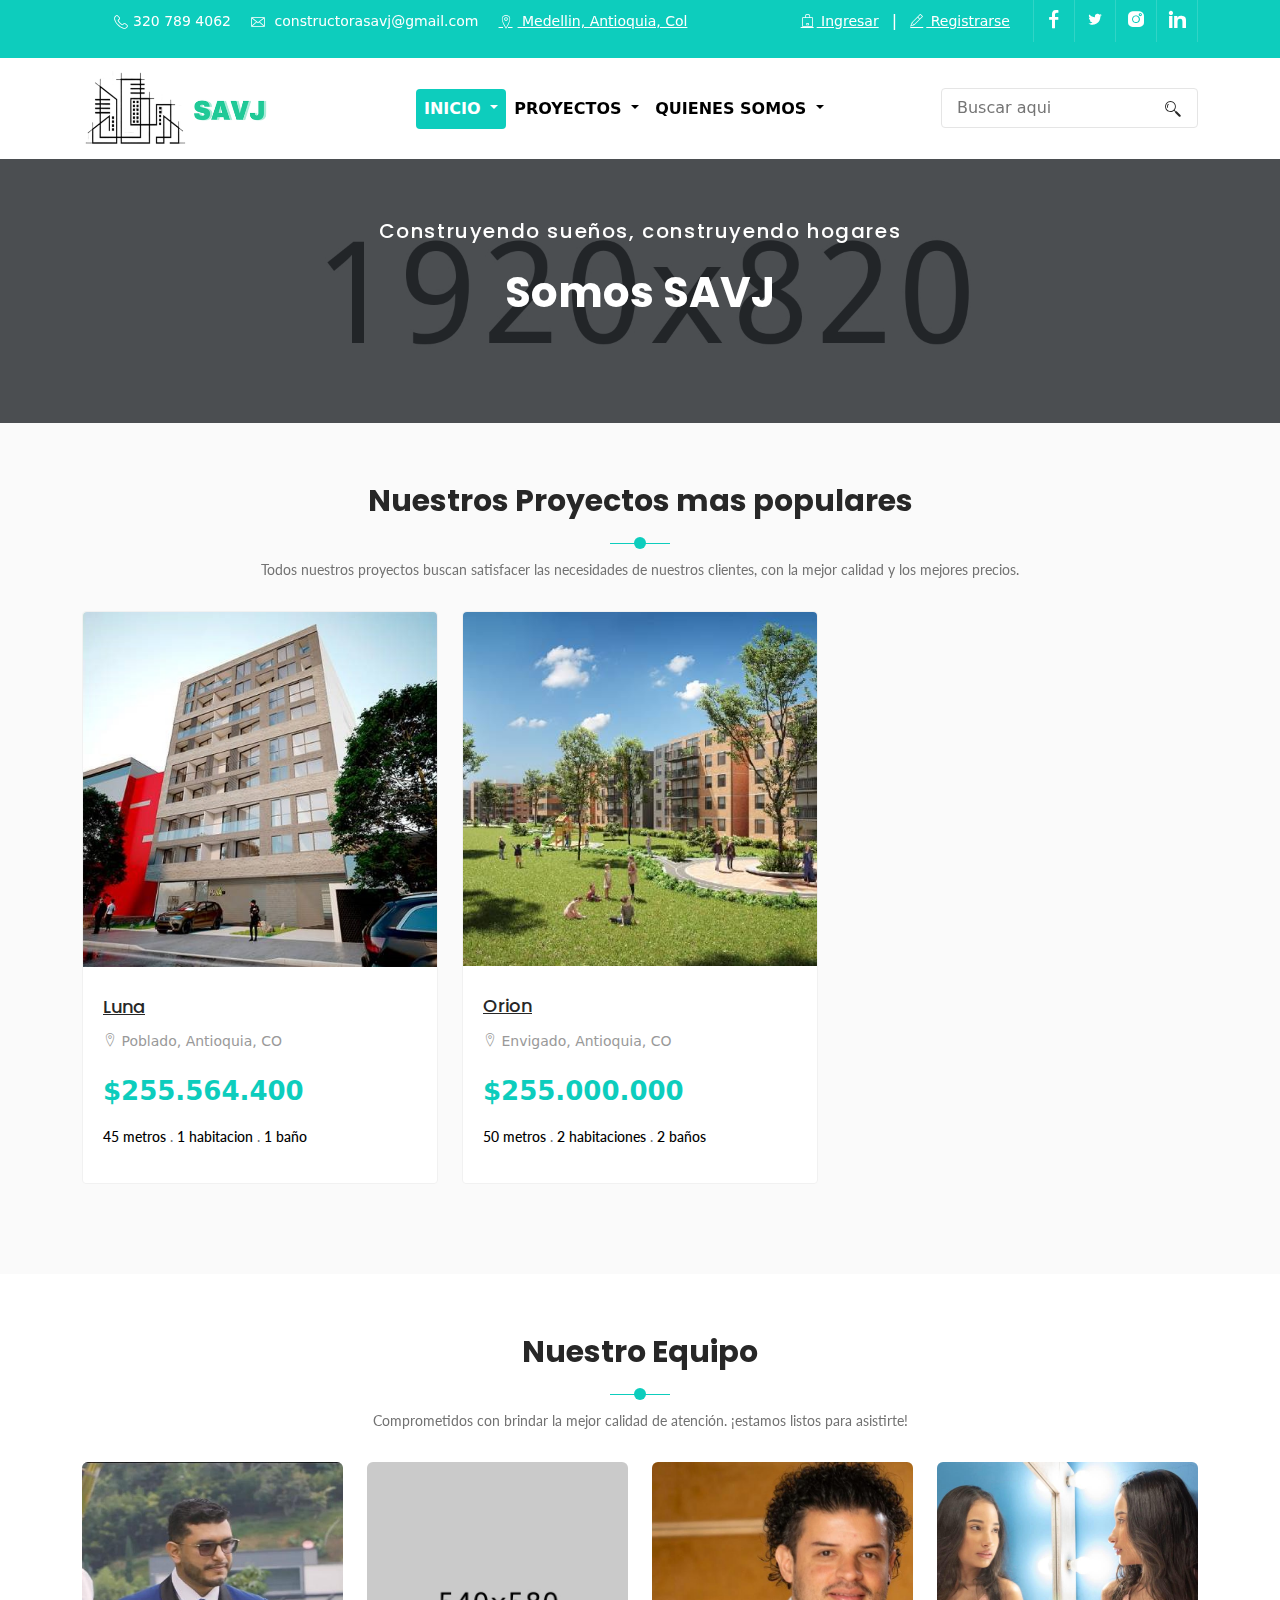
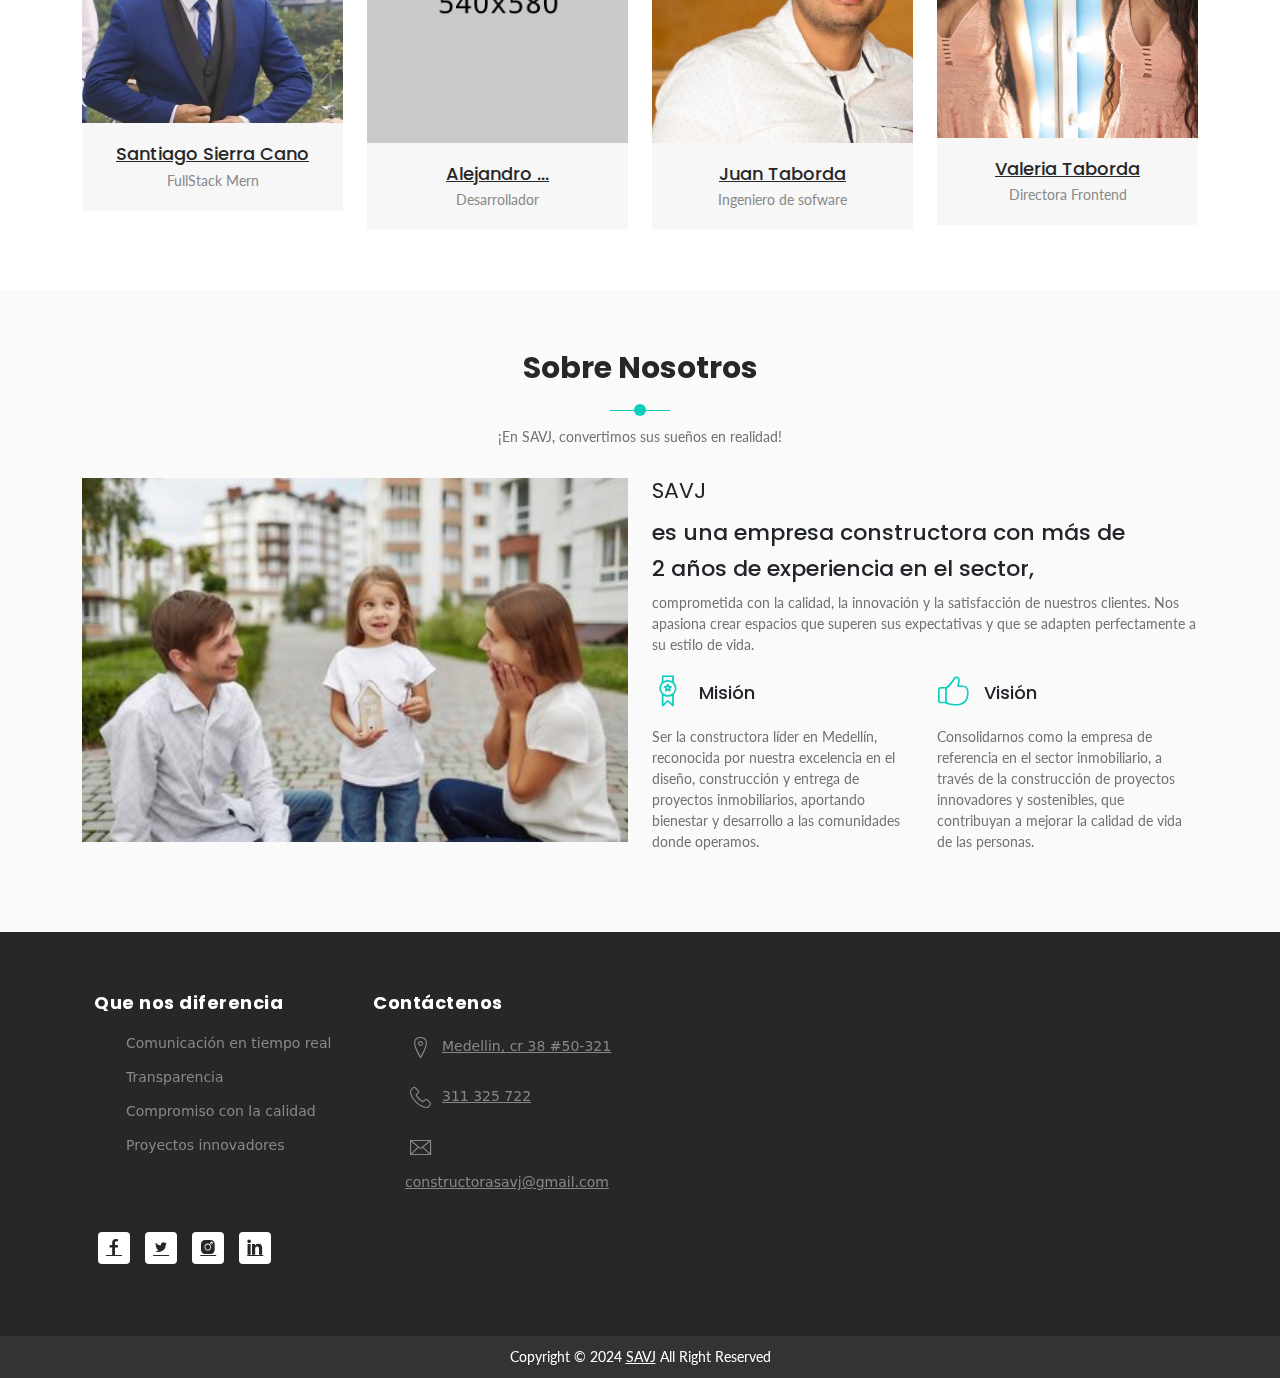
==== commit 360fe5bc: "Se organizo detalles del proyecto" ====
--- a/frontend/index.html
+++ b/frontend/index.html
@@ -47,8 +47,8 @@
             <div class="col-lg-7 col-md-8 col-xs-12">
               <!-- Start Contact Info -->
               <ul class="links clearfix">
-                <li><i class="lni-phone-handset"></i>03-311-713-7084</li>
-                <li><i class="lni-envelope"></i> estatebit@savj.com</li>
+                <li><i class="lni-phone-handset"></i>320 789 4062</li>
+                <li><i class="lni-envelope"></i> constructorasavj@gmail.com</li>
                 <li><a href="#" target="_blank"><i class="lni-map-marker"></i> Medellin, Antioquia, Col</a></li>
               </ul>
               <!-- End Contact Info -->
@@ -79,7 +79,7 @@
               <span class="navbar-toggler-icon"></span>
               <span class="lin-menu"></span>
             </button>
-            <a class="navbar-brand" href="index.html"><img src="assets/img/logo.png" alt=""></a>
+            <a class="navbar-brand" href="index.html"><img src="img/mini-logo2.png" alt="" width="57px" height="75px"></a>
           </div>
 
           <div class="collapse navbar-collapse" id="main-navbar">
@@ -103,21 +103,14 @@
               </li>
               <li class="nav-item dropdown">
                 <a class="nav-link dropdown-toggle" href="#" data-toggle="dropdown" aria-haspopup="true" aria-expanded="false">
-                  Galleria <i class="fa fa-angle-down"></i>
+                  Quienes Somos <i class="fa fa-angle-down"></i>
                 </a>
                 <div class="dropdown-menu">
-                  <a class="dropdown-item" href="/gallery_orion.html">Orion</a>
-                  <a class="dropdown-item" href="/gallery_luna.html">Luna</a>
+                  <a class="dropdown-item" href="#nosotros">Misión</a>
+                  <a class="dropdown-item" href="#nosotros">Visión</a>
                 </div>
               </li>
-              <li class="nav-item dropdown">
-                <a class="nav-link dropdown-toggle" href="#" data-toggle="dropdown" aria-haspopup="true" aria-expanded="false">
-                  Blog <i class="fa fa-angle-down"></i>
-                </a>
-                <div class="dropdown-menu">
-                  <a class="dropdown-item" href="/blog.html">Nuestro Blog</a>
-                </div>
-              </li>
+
             </ul>
             <div class="search-add float-right">
               <form method="post">
@@ -131,36 +124,6 @@
         </div>
 
         <!-- Mobile Menu Start -->
-        <ul class="mobile-menu">
-          <li>
-            <a class="active" href="index.html"> Inicio </a>
-            <ul class="dropdown">
-              <li>
-                <a class="active" href="index.html"> Inicio </a>
-              </li>
-            </ul>
-          </li>
-          <li>
-            <a href="#"> Proyectos </a>
-            <ul class="dropdown">
-              <li><a href="/proyecto_luna.html">Proyecto Luna</a></li>
-              <li><a href="/proyecto_orion.html">Proyecto Orion</a></li>
-            </ul>
-          </li>
-          <li>
-            <a href="#">Galleria</a>
-            <ul class="dropdown">
-              <li><a href="/gallery_orion.html">Orion</a></li>
-              <li><a href="/gallery_luna.html">Luna</a></li>
-            </ul>
-          </li>
-          <li>
-            <a href="#">Blog</a>
-            <ul class="dropdown">
-              <li><a href="/blog.html">Nuestro Blog</a></li>
-            </ul>
-          </li>
-        </ul>
         <!-- Mobile Menu End -->
       </nav>
       <!-- Navbar End -->
@@ -173,16 +136,10 @@
         <div class="container">
           <div class="row">
             <div class="col-md-12">
-              <h4 class="intro-sub-heading">Construyendo sueños</h4>
+              <h4 class="intro-sub-heading">Construyendo sueños, construyendo hogares</h4>
               <h2 class="intro-title">
                 Somos SAVJ
               </h2>
-              <a
-                href="https://rebrand.ly/estatebit-purchase-ud"
-                rel="nofollow"
-                class="btn btn-danger btn-lg"
-                >Comprar ahora</a
-              >
             </div>
           </div>
         </div>
@@ -190,75 +147,6 @@
     </section>
 
     <!-- Seccion de busqueda por categorias y mas -->
-    <div class="search-container">
-      <div class="container">
-        <div class="row">
-          <div class="col-12">
-            <div class="section-title-header text-center">
-              <h2 class="section-title">Buscar Propiedades</h2>
-            </div>
-          </div>
-        </div>
-        <div class="content">
-          <div class="row">
-            <div class="col-lg-3 col-md-6 col-xs-12">
-              <div class="search-category-container">
-                <label class="styled-select">
-                  <select class="classic">
-                    <option value="">Todas las Opciones</option>
-                    <option value="">Rentar (12)</option>
-                    <option value="">Comprar (17)</option>
-                  </select>
-                </label>
-              </div>
-            </div>
-            <div class="col-lg-3 col-md-6 col-xs-12">
-              <div class="search-category-container">
-                <label class="styled-select">
-                  <select class="classic">
-                    <option value="">Todos los tipos</option>
-                    <option value="">Aparatamentos (3)</option>
-                    <option value="">Casas (2)</option>
-                    <option value="">Condominios (1)</option>
-                    <option value="">Industrial (2)</option>
-                    <option value="">Tierras (3)</option>
-                    <option value="">Oficinas (1)</option>
-                    <option value="">Villas (1)</option>
-                  </select>
-                </label>
-              </div>
-            </div>
-            <div class="col-lg-3 col-md-6 col-xs-12">
-              <div class="search-category-container">
-                <label class="styled-select">
-                  <select class="classic">
-                    <option value="">Todas las Ciudades</option>
-                    <option value="">Medellin</option>
-                    <option value="">Caldas</option>
-                    <option value="">Sabaneta</option>
-                    <option value="">Envigado</option>
-                    <option value="">Itagui</option>
-                    <option value="">Estrella</option>
-                    <option value="">Bello</option>
-                    <option value="">Copacabana</option>
-                    <option value="">Girardota</option>
-                    <option value="">Barbosa</option>
-                  </select>
-                </label>
-              </div>
-            </div>
-            <div class="col-lg-3 col-md-6 col-xs-12">
-              <div class="text-right btn-section">
-                <button type="button" class="btn btn-common">
-                  <i class="lni-search"></i> Buscar
-                </button>
-              </div>
-            </div>
-          </div>
-        </div>
-      </div>
-    </div>
-    <!-- Intro Section End -->
 
     <!-- Property Section Start -->
     <section class="property section-padding">
@@ -282,28 +170,25 @@
                     <a class="hover-effect" href="/proyecto_luna.html">
                       <img
                         class="img-fluid"
-                        src="/assets/img/property/house-2.jpg"
+                        src="img/foto-uno-luna.jpg"
                         alt=""
                       />
                     </a>
-                    <div class="label-inner">
-                      <span class="label-status label bg-red">En Venta</span>
-                    </div>
                   </div>
                   <div class="item-body">
                     <h3 class="property-title">
-                      <a href="property.html">Luna Envigado</a>
+                      <a href="/proyecto_luna.html">Luna</a>
                     </h3>
                     <div class="adderess">
-                      <i class="lni-map-marker"></i> Enviago, Antioquia, CO
+                      <i class="lni-map-marker"></i> Poblado, Antioquia, CO
                     </div>
                     <div class="pricin-list">
                       <div class="property-price">
-                        <span>$150'000.000</span>
+                        <span>$255.564.400</span>
                       </div>
                       <p>
-                        <span>45 metros</span> . <span>3 habitaciones</span> .
-                        <span>2 baños</span>
+                        <span>45 metros</span> . <span>1 habitacion</span> .
+                        <span>1 baño</span>
                       </p>
                     </div>
                   </div>
@@ -316,31 +201,28 @@
               <div class="property-wrap">
                 <div class="property-item">
                   <div class="item-thumb">
-                    <a class="hover-effect" href="property.html">
+                    <a class="hover-effect" href="/proyecto_orion.html">
                       <img
                         class="img-fluid"
-                        src="assets/img/property/house-2.jpg"
+                        src="img/foto-uno-orion.jpg"
                         alt=""
-                      />
+                       />
                     </a>
-                    <div class="label-inner">
-                      <span class="label-status label">Para Rentar</span>
-                    </div>
                   </div>
                   <div class="item-body">
                     <h3 class="property-title">
-                      <a href="property.html">Family Condo</a>
+                      <a href="property.html">Orion</a>
                     </h3>
                     <div class="adderess">
-                      <i class="lni-map-marker"></i> Louis, Missouri, US
+                      <i class="lni-map-marker"></i> Envigado, Antioquia, CO
                     </div>
                     <div class="pricin-list">
                       <div class="property-price">
-                        <span>$27,00</span>
+                        <span>$255.000.000</span>
                       </div>
                       <p>
-                        <span>6 bds</span> . <span>8 ba</span> .
-                        <span>2600 Sqft</span>
+                        <span>50 metros</span> . <span>2 habitaciones</span> .
+                        <span>2 baños</span>
                       </p>
                     </div>
                   </div>
@@ -348,160 +230,7 @@
               </div>
             </div>
           </div>
-          <div class="col-lg-4 col-md-6 col-xs-12">
-            <div class="property-main">
-              <div class="property-wrap">
-                <div class="property-item">
-                  <div class="item-thumb">
-                    <a class="hover-effect" href="property.html">
-                      <img
-                        class="img-fluid"
-                        src="assets/img/property/house-3.jpg"
-                        alt=""
-                      />
-                    </a>
-                    <div class="label-inner">
-                      <span class="label-status label bg-yellow">Nuevo</span>
-                    </div>
-                  </div>
-                  <div class="item-body">
-                    <h3 class="property-title">
-                      <a href="property.html">Guaranteed modern home</a>
-                    </h3>
-                    <div class="adderess">
-                      <i class="lni-map-marker"></i> Avenue C, New York, US
-                    </div>
-                    <div class="pricin-list">
-                      <div class="property-price">
-                        <span>$1,750</span>
-                      </div>
-                      <p>
-                        <span>8 bds</span> . <span>8 ba</span> .
-                        <span>3000 Sqft</span>
-                      </p>
-                    </div>
-                  </div>
-                </div>
-              </div>
-            </div>
-          </div>
-          <div class="col-lg-4 col-md-6 col-xs-12">
-            <div class="property-main">
-              <div class="property-wrap">
-                <div class="property-item">
-                  <div class="item-thumb">
-                    <a class="hover-effect" href="property.html">
-                      <img
-                        class="img-fluid"
-                        src="assets/img/property/house-4.jpg"
-                        alt=""
-                      />
-                    </a>
-                    <div class="label-inner">
-                      <span class="label-status label">Para Rentar</span>
-                    </div>
-                  </div>
-                  <div class="item-body">
-                    <h3 class="property-title">
-                      <a href="property.html">Family home for sale</a>
-                    </h3>
-                    <div class="adderess">
-                      <i class="lni-map-marker"></i> Sacramento, Chicago, US
-                    </div>
-                    <div class="pricin-list">
-                      <div class="property-price">
-                        <span>$1,400</span>
-                      </div>
-                      <p>
-                        <span>2 bds</span> . <span>2 ba</span> .
-                        <span>2200 Sqft</span>
-                      </p>
-                    </div>
-                  </div>
-                </div>
-              </div>
-            </div>
-          </div>
-          <div class="col-lg-4 col-md-6 col-xs-12">
-            <div class="property-main">
-              <div class="property-wrap">
-                <div class="property-item">
-                  <div class="item-thumb">
-                    <a class="hover-effect" href="property.html">
-                      <img
-                        class="img-fluid"
-                        src="assets/img/property/house-5.jpg"
-                        alt=""
-                      />
-                    </a>
-                    <div class="label-inner">
-                      <span class="label-status label bg-yellow">New</span>
-                    </div>
-                  </div>
-                  <div class="item-body">
-                    <h3 class="property-title">
-                      <a href="property.html">Amazing oceanfront apartment</a>
-                    </h3>
-                    <div class="adderess">
-                      <i class="lni-map-marker"></i> 53 W 88th St, Dallas, US
-                    </div>
-                    <div class="pricin-list">
-                      <div class="property-price">
-                        <span>$1,750</span>
-                      </div>
-                      <p>
-                        <span>6 bds</span> . <span>6 ba</span> .
-                        <span>2700 Sqft</span>
-                      </p>
-                    </div>
-                  </div>
-                </div>
-              </div>
-            </div>
-          </div>
-          <div class="col-lg-4 col-md-6 col-xs-12">
-            <div class="property-main">
-              <div class="property-wrap">
-                <div class="property-item">
-                  <div class="item-thumb">
-                    <a class="hover-effect" href="property.html">
-                      <img
-                        class="img-fluid"
-                        src="assets/img/property/house-6.jpg"
-                        alt=""
-                      />
-                    </a>
-                    <div class="label-inner">
-                      <span class="label-status label bg-red">For Sale</span>
-                    </div>
-                  </div>
-                  <div class="item-body">
-                    <h3 class="property-title">
-                      <a href="property.html">Luxury home for sale</a>
-                    </h3>
-                    <div class="adderess">
-                      <i class="lni-map-marker"></i> 365 Webber Street,
-                      Washington
-                    </div>
-                    <div class="pricin-list">
-                      <div class="property-price">
-                        <span>$1,800</span>
-                      </div>
-                      <p>
-                        <span>5 bds</span> . <span>7 ba</span> .
-                        <span>2800 Sqft</span>
-                      </p>
-                    </div>
-                  </div>
-                </div>
-              </div>
-            </div>
-          </div>
-          <div class="col-12">
-            <div class="text-center">
-              <a href="listing.html" class="btn btn-common">Verlos Todos</a>
-            </div>
-          </div>
+
         </div>
       </div>
     </section>
@@ -527,7 +256,7 @@
               <div class="team-img">
                 <img
                   class="img-fluid"
-                  src="assets/img/team/team-01.jpg"
+                  src="img/perfil-santiago.jpeg"
                   alt=""
                 />
                 <div class="team-overlay">
@@ -620,7 +349,7 @@
               <div class="team-img">
                 <img
                   class="img-fluid"
-                  src="assets/img/team/team-03.jpg"
+                  src="img/perfil-juan.jpeg"
                   alt=""
                 />
                 <div class="team-overlay">
@@ -654,7 +383,7 @@
                 </div>
               </div>
               <div class="info-text">
-                <h3><a href="#">Juan Guarin</a></h3>
+                <h3><a href="#">Juan Taborda</a></h3>
                 <p>Ingeniero de sofware</p>
               </div>
             </div>
@@ -667,7 +396,7 @@
               <div class="team-img">
                 <img
                   class="img-fluid"
-                  src="assets/img/team/team-04.jpg"
+                  src="img/perfil-valeria.jpeg"
                   alt=""
                 />
                 <div class="team-overlay">
@@ -701,7 +430,7 @@
                 </div>
               </div>
               <div class="info-text">
-                <h3><a href="#">Valentina ...</a></h3>
+                <h3><a href="#">Valeria Taborda</a></h3>
                 <p>Directora Frontend</p>
               </div>
             </div>
@@ -713,368 +442,11 @@
     <!-- Team Section End -->
 
     <!-- Services Section Start -->
-    <section class="services section-padding">
-      <div class="container">
-        <div class="row">
-          <div class="col-12">
-            <div class="section-title-header text-center">
-              <h2 class="section-title">Common Features</h2>
-              <p>
-                Duis aute irure dolor in reprehed in volupted velit esse dolore
-              </p>
-            </div>
-          </div>
-        </div>
-        <div class="row">
-          <!-- Services item -->
-          <div class="col-md-6 col-lg-4 col-xs-12">
-            <div class="services-item wow fadeInRight" data-wow-delay="0.2s">
-              <div class="icon">
-                <i class="lni-apartment"></i>
-              </div>
-              <div class="services-content">
-                <h3><a href="#">Full Furnished</a></h3>
-                <p>
-                  Lorem must explain to you how all this mistaolt dete
-                  denouncing pleasure and pralsing plan wasnad
-                </p>
-              </div>
-            </div>
-          </div>
-          <!-- Services item -->
-          <div class="col-md-6 col-lg-4 col-xs-12">
-            <div class="services-item wow fadeInRight" data-wow-delay="0.4s">
-              <div class="icon">
-                <i class="lni-crown"></i>
-              </div>
-              <div class="services-content">
-                <h3><a href="#">Royal Touch Paint</a></h3>
-                <p>
-                  Lorem must explain to you how all this mistaolt dete
-                  denouncing pleasure and pralsing plan wasnad
-                </p>
-              </div>
-            </div>
-          </div>
-          <!-- Services item -->
-          <div class="col-md-6 col-lg-4 col-xs-12">
-            <div class="services-item wow fadeInRight" data-wow-delay="0.6s">
-              <div class="icon">
-                <i class="lni-layers"></i>
-              </div>
-              <div class="services-content">
-                <h3><a href="#">Letest Interior Design</a></h3>
-                <p>
-                  Lorem must explain to you how all this mistaolt dete
-                  denouncing pleasure and pralsing plan wasnad
-                </p>
-              </div>
-            </div>
-          </div>
-          <!-- Services item -->
-          <div class="col-md-6 col-lg-4 col-xs-12">
-            <div class="services-item wow fadeInRight" data-wow-delay="0.8s">
-              <div class="icon">
-                <i class="lni-bolt-alt"></i>
-              </div>
-              <div class="services-content">
-                <h3><a href="#">Non Stop Security</a></h3>
-                <p>
-                  Lorem must explain to you how all this mistaolt dete
-                  denouncing pleasure and pralsing plan wasnad
-                </p>
-              </div>
-            </div>
-          </div>
-          <!-- Services item -->
-          <div class="col-md-6 col-lg-4 col-xs-12">
-            <div class="services-item wow fadeInRight" data-wow-delay="1s">
-              <div class="icon">
-                <i class="lni-leaf"></i>
-              </div>
-              <div class="services-content">
-                <h3><a href="#">Living Inside a Nature</a></h3>
-                <p>
-                  Lorem must explain to you how all this mistaolt dete
-                  denouncing pleasure and pralsing plan wasnad
-                </p>
-              </div>
-            </div>
-          </div>
-          <!-- Services item -->
-          <div class="col-md-6 col-lg-4 col-xs-12">
-            <div class="services-item wow fadeInRight" data-wow-delay="1.2s">
-              <div class="icon">
-                <i class="lni-medall"></i>
-              </div>
-              <div class="services-content">
-                <h3><a href="#">Luxurious Fittings</a></h3>
-                <p>
-                  Lorem must explain to you how all this mistaolt dete
-                  denouncing pleasure and pralsing plan wasnad
-                </p>
-              </div>
-            </div>
-          </div>
-        </div>
-      </div>
-    </section>
+  
     <!-- Services Section End -->
 
     <!-- Latest Property Start -->
-    <section class="latest-property section-padding">
-      <div class="container">
-        <div class="row">
-          <div class="col-12">
-            <div class="section-title-header text-center">
-              <h2 class="section-title">Latest Listings</h2>
-              <p>
-                Duis aute irure dolor in reprehed in volupted velit esse dolore
-              </p>
-            </div>
-          </div>
-        </div>
-        <div class="row">
-          <div class="col-md-12 wow fadeIn" data-wow-delay="0.8s">
-            <div id="latest-property" class="owl-carousel">
-              <div class="item">
-                <div class="property-main">
-                  <div class="property-wrap">
-                    <div class="property-item">
-                      <div class="item-thumb">
-                        <a class="hover-effect" href="property.html">
-                          <img
-                            class="img-fluid"
-                            src="assets/img/property/house-1.jpg"
-                            alt=""
-                          />
-                        </a>
-                        <div class="label-inner">
-                          <span class="label-status label bg-red"
-                            >For Sale</span
-                          >
-                        </div>
-                      </div>
-                      <div class="item-body">
-                        <h3 class="property-title">
-                          <a href="property.html"
-                            >Amazing oceanfront apartment</a
-                          >
-                        </h3>
-                        <div class="adderess">
-                          <i class="lni-map-marker"></i> 96 Bay 10th St,
-                          Brooklyn, NY 11228
-                        </div>
-                        <div class="pricin-list">
-                          <div class="property-price">
-                            <span>$1,600</span>
-                          </div>
-                          <p>
-                            <span>4 bds</span> . <span>4 ba</span> .
-                            <span>2500 Sqft</span>
-                          </p>
-                        </div>
-                      </div>
-                    </div>
-                  </div>
-                </div>
-              </div>
-              <div class="item">
-                <div class="property-main">
-                  <div class="property-wrap">
-                    <div class="property-item">
-                      <div class="item-thumb">
-                        <a class="hover-effect" href="property.html">
-                          <img
-                            class="img-fluid"
-                            src="assets/img/property/house-2.jpg"
-                            alt=""
-                          />
-                        </a>
-                        <div class="label-inner">
-                          <span class="label-status label">For Rent</span>
-                        </div>
-                      </div>
-                      <div class="item-body">
-                        <h3 class="property-title">
-                          <a href="property.html">Family Condo</a>
-                        </h3>
-                        <div class="adderess">
-                          <i class="lni-map-marker"></i> Louis, Missouri, US
-                        </div>
-                        <div class="pricin-list">
-                          <div class="property-price">
-                            <span>$1,700</span>
-                          </div>
-                          <p>
-                            <span>8 bds</span> . <span>8 ba</span> .
-                            <span>2900 Sqft</span>
-                          </p>
-                        </div>
-                      </div>
-                    </div>
-                  </div>
-                </div>
-              </div>
-              <div class="item">
-                <div class="property-main">
-                  <div class="property-wrap">
-                    <div class="property-item">
-                      <div class="item-thumb">
-                        <a class="hover-effect" href="property.html">
-                          <img
-                            class="img-fluid"
-                            src="assets/img/property/house-3.jpg"
-                            alt=""
-                          />
-                        </a>
-                        <div class="label-inner">
-                          <span class="label-status label bg-yellow">New</span>
-                        </div>
-                      </div>
-                      <div class="item-body">
-                        <h3 class="property-title">
-                          <a href="property.html">Guaranteed modern home</a>
-                        </h3>
-                        <div class="adderess">
-                          <i class="lni-map-marker"></i> Avenue C, New York, US
-                        </div>
-                        <div class="pricin-list">
-                          <div class="property-price">
-                            <span>$1,750</span>
-                          </div>
-                          <p>
-                            <span>5 bds</span> . <span>6 ba</span> .
-                            <span>2700 Sqft</span>
-                          </p>
-                        </div>
-                      </div>
-                    </div>
-                  </div>
-                </div>
-              </div>
-              <div class="item">
-                <div class="property-main">
-                  <div class="property-wrap">
-                    <div class="property-item">
-                      <div class="item-thumb">
-                        <a class="hover-effect" href="property.html">
-                          <img
-                            class="img-fluid"
-                            src="assets/img/property/house-4.jpg"
-                            alt=""
-                          />
-                        </a>
-                        <div class="label-inner">
-                          <span class="label-status label">For Rent</span>
-                        </div>
-                      </div>
-                      <div class="item-body">
-                        <h3 class="property-title">
-                          <a href="property.html">Family home for sale</a>
-                        </h3>
-                        <div class="adderess">
-                          <i class="lni-map-marker"></i> Sacramento, Chicago, US
-                        </div>
-                        <div class="pricin-list">
-                          <div class="property-price">
-                            <span>$1,400</span>
-                          </div>
-                          <p>
-                            <span>2 bds</span> . <span>2 ba</span> .
-                            <span>2200 Sqft</span>
-                          </p>
-                        </div>
-                      </div>
-                    </div>
-                  </div>
-                </div>
-              </div>
-              <div class="item">
-                <div class="property-main">
-                  <div class="property-wrap">
-                    <div class="property-item">
-                      <div class="item-thumb">
-                        <a class="hover-effect" href="property.html">
-                          <img
-                            class="img-fluid"
-                            src="assets/img/property/house-5.jpg"
-                            alt=""
-                          />
-                        </a>
-                        <div class="label-inner">
-                          <span class="label-status label bg-yellow">New</span>
-                        </div>
-                      </div>
-                      <div class="item-body">
-                        <h3 class="property-title">
-                          <a href="property.html"
-                            >Amazing oceanfront apartment</a
-                          >
-                        </h3>
-                        <div class="adderess">
-                          <i class="lni-map-marker"></i> 53 W 88th St, Dallas,
-                          US
-                        </div>
-                        <div class="pricin-list">
-                          <div class="property-price">
-                            <span>$1,750</span>
-                          </div>
-                          <p>
-                            <span>6 bds</span> . <span>6 ba</span> .
-                            <span>2700 Sqft</span>
-                          </p>
-                        </div>
-                      </div>
-                    </div>
-                  </div>
-                </div>
-              </div>
-              <div class="item">
-                <div class="property-main">
-                  <div class="property-wrap">
-                    <div class="property-item">
-                      <div class="item-thumb">
-                        <a class="hover-effect" href="property.html">
-                          <img
-                            class="img-fluid"
-                            src="assets/img/property/house-6.jpg"
-                            alt=""
-                          />
-                        </a>
-                        <div class="label-inner">
-                          <span class="label-status label bg-red"
-                            >For Sale</span
-                          >
-                        </div>
-                      </div>
-                      <div class="item-body">
-                        <h3 class="property-title">
-                          <a href="property.html">Luxury home for sale</a>
-                        </h3>
-                        <div class="adderess">
-                          <i class="lni-map-marker"></i> 365 Webber Street,
-                          Washington
-                        </div>
-                        <div class="pricin-list">
-                          <div class="property-price">
-                            <span>$1,800</span>
-                          </div>
-                          <p>
-                            <span>5 bds</span> . <span>7 ba</span> .
-                            <span>2800 Sqft</span>
-                          </p>
-                        </div>
-                      </div>
-                    </div>
-                  </div>
-                </div>
-              </div>
-            </div>
-          </div>
-        </div>
-      </div>
-    </section>
+   
     <!-- Latest Property End -->
 
     <!-- Featured Section Start -->
@@ -1083,27 +455,24 @@
         <div class="row">
           <div class="col-12">
             <div class="section-title-header text-center">
-              <h2 class="section-title">About Us</h2>
+              <h2 class="section-title" id="nosotros">Sobre Nosotros</h2>
               <p>
-                Duis aute irure dolor in reprehed in volupted velit esse dolore
+                ¡En SAVJ, convertimos sus sueños en realidad!
               </p>
             </div>
           </div>
         </div>
         <div class="row">
           <div class="col-md-12 col-lg-6 col-xs-12">
-            <img class="img-fluid" src="assets/img/about/img-2.jpg" alt="" />
+            <img class="img-fluid" src="img/img-somos.jpg" alt="" width="100%" />
           </div>
           <div class="col-md-12 col-lg-6 col-xs-12">
-            <h2 class="intro-title">Who We Are</h2>
+            <h2 class="intro-title">SAVJ</h2>
             <h3 class="title-sub">
-              Best and Award Winning <br />Real Estate Business in USA 2019
+              es una empresa constructora con más de <br />2 años de experiencia en el sector,
             </h3>
             <p class="intro-desc">
-              Lorem ipsum dolor sit amet, consectetur adipisicing elit. Suscipit
-              nostrum, doloremque quaerat sit tempora eius est reiciendis
-              accusamus magnam quae. Explicabo dolore officia, iure a ullam
-              aliquam nemo excepturi, repellat. uod ut delectus ad tempora.
+              comprometida con la calidad, la innovación y la satisfacción de nuestros clientes. Nos apasiona crear espacios que superen sus expectativas y que se adapten perfectamente a su estilo de vida.
             </p>
             <div class="row">
               <div class="col-lg-6 col-md-12 col-xs-12">
@@ -1111,11 +480,10 @@
                   <div class="icon">
                     <i class="lni-medall"></i>
                   </div>
-                  <h3><a href="#">Cretified Company</a></h3>
+                  <h3>Misión</h3>
                   <div class="featured-content">
                     <p>
-                      We'll generate a sitemap for your site, submit it to
-                      search engine is and track crawler access.
+                      Ser la constructora líder en Medellín, reconocida por nuestra excelencia en el diseño, construcción y entrega de proyectos inmobiliarios, aportando bienestar y desarrollo a las comunidades donde operamos.
                     </p>
                   </div>
                 </div>
@@ -1125,11 +493,10 @@
                   <div class="icon">
                     <i class="lni-thumbs-up"></i>
                   </div>
-                  <h3><a href="#">Highly experienced</a></h3>
+                  <h3>Visión</h3>
                   <div class="featured-content">
                     <p>
-                      We'll generate a sitemap for your site, submit it to
-                      search engine is and track crawler access.
+                      Consolidarnos como la empresa de referencia en el sector inmobiliario, a través de la construcción de proyectos innovadores y sostenibles, que contribuyan a mejorar la calidad de vida de las personas.
                     </p>
                   </div>
                 </div>
@@ -1142,356 +509,15 @@
     <!-- Featured Section End -->
 
     <!-- Counter Area Start-->
-    <section
-      class="counter-section section-padding"
-      data-stellar-background-ratio="0.5"
-    >
-      <div class="container">
-        <div class="row">
-          <!-- Counter Item -->
-          <div
-            class="col-lg-3 col-md-6 col-xs-12 work-counter-widget text-center"
-          >
-            <div class="counter">
-              <div class="icon"><i class="lni-users"></i></div>
-              <div class="counterUp">6252</div>
-              <p>Happy Customers</p>
-            </div>
-          </div>
-          <!-- Counter Item -->
-          <div
-            class="col-lg-3 col-md-6 col-xs-12 work-counter-widget text-center"
-          >
-            <div class="counter">
-              <div class="icon"><i class="lni-apartment"></i></div>
-              <div class="counterUp">3091</div>
-              <p>Completed Projects</p>
-            </div>
-          </div>
-          <!-- Counter Item -->
-          <div
-            class="col-lg-3 col-md-6 col-xs-12 work-counter-widget text-center"
-          >
-            <div class="counter">
-              <div class="icon"><i class="lni-key"></i></div>
-              <div class="counterUp">1200</div>
-              <p>Property Sold</p>
-            </div>
-          </div>
-          <!-- Counter Item -->
-          <div
-            class="col-lg-3 col-md-6 col-xs-12 work-counter-widget text-center"
-          >
-            <div class="counter">
-              <div class="icon"><i class="lni-cup"></i></div>
-              <div class="counterUp">79</div>
-              <p>Awards Win</p>
-            </div>
-          </div>
-        </div>
-      </div>
-    </section>
+    
     <!-- Counter Area End-->
 
     <!-- Client Logo Section Start -->
-    <section id="clients-logo" class="section-padding">
-      <div class="container">
-        <div class="row">
-          <div class="col-lg-2 col-md-4 col-xs-12">
-            <div class="client-logo">
-              <a href="#"
-                ><img
-                  class="img-fluid"
-                  src="assets/img/clients/img1.png"
-                  alt=""
-              /></a>
-            </div>
-          </div>
-          <div class="col-lg-2 col-md-4 col-xs-12">
-            <div class="client-logo">
-              <a href="#"
-                ><img
-                  class="img-fluid"
-                  src="assets/img/clients/img2.png"
-                  alt=""
-              /></a>
-            </div>
-          </div>
-          <div class="col-lg-2 col-md-4 col-xs-12">
-            <div class="client-logo">
-              <a href="#"
-                ><img
-                  class="img-fluid"
-                  src="assets/img/clients/img3.png"
-                  alt=""
-              /></a>
-            </div>
-          </div>
-          <div class="col-lg-2 col-md-4 col-xs-12">
-            <div class="client-logo">
-              <a href="#"
-                ><img
-                  class="img-fluid"
-                  src="assets/img/clients/img4.png"
-                  alt=""
-              /></a>
-            </div>
-          </div>
-          <div class="col-lg-2 col-md-4 col-xs-12">
-            <div class="client-logo">
-              <a href="#"
-                ><img
-                  class="img-fluid"
-                  src="assets/img/clients/img5.png"
-                  alt=""
-              /></a>
-            </div>
-          </div>
-          <div class="col-lg-2 col-md-4 col-xs-12">
-            <div class="client-logo">
-              <a href="#"
-                ><img
-                  class="img-fluid"
-                  src="assets/img/clients/img6.png"
-                  alt=""
-              /></a>
-            </div>
-          </div>
-        </div>
-      </div>
-    </section>
-    <!-- Cleint Logo Section End -->
-
-    <!-- Testimonial Section Start -->
-    <section class="testimonial section-padding">
-      <div class="container">
-        <div class="row">
-          <div class="col-lg-12 col-md-12 col-sm-12 col-xs-12">
-            <div id="testimonials" class="owl-carousel">
-              <div class="item">
-                <div class="testimonial-item">
-                  <div class="content">
-                    <p class="description">
-                      Lorem ipsum dolor sit amet, consectetur adipisicing elit.
-                      Explicabo quidem, excepturi facere magnam illum, at
-                      accusantium doloremque odio.
-                    </p>
-                  </div>
-                </div>
-                <div class="client-info">
-                  <div class="img-thumb">
-                    <img src="assets/img/testimonial/img1.png" alt="" />
-                  </div>
-                  <div class="info-text">
-                    <h2><a href="#">Michael Papirov</a></h2>
-                    <h4><a href="#">Customer</a></h4>
-                  </div>
-                </div>
-              </div>
-              <div class="item">
-                <div class="testimonial-item">
-                  <div class="content">
-                    <p class="description">
-                      Lorem ipsum dolor sit amet, consectetur adipisicing elit.
-                      Explicabo quidem, excepturi facere magnam illum, at
-                      accusantium doloremque odio.
-                    </p>
-                  </div>
-                </div>
-                <div class="client-info">
-                  <div class="img-thumb">
-                    <img src="assets/img/testimonial/img2.png" alt="" />
-                  </div>
-                  <div class="info-text">
-                    <h2><a href="#">Josh Rossi</a></h2>
-                    <h4><a href="#">Manager</a></h4>
-                  </div>
-                </div>
-              </div>
-              <div class="item">
-                <div class="testimonial-item">
-                  <div class="content">
-                    <p class="description">
-                      Lorem ipsum dolor sit amet, consectetur adipisicing elit.
-                      Explicabo quidem, excepturi facere magnam illum, at
-                      accusantium doloremque odio.
-                    </p>
-                  </div>
-                </div>
-                <div class="client-info">
-                  <div class="img-thumb">
-                    <img src="assets/img/testimonial/img3.png" alt="" />
-                  </div>
-                  <div class="info-text">
-                    <h2><a href="#">Daniel Greem</a></h2>
-                    <h4><a href="#">Customer</a></h4>
-                  </div>
-                </div>
-              </div>
-              <div class="item">
-                <div class="testimonial-item">
-                  <div class="content">
-                    <p class="description">
-                      Lorem ipsum dolor sit amet, consectetur adipisicing elit.
-                      Explicabo quidem, excepturi facere magnam illum, at
-                      accusantium doloremque odio.
-                    </p>
-                  </div>
-                </div>
-                <div class="client-info">
-                  <div class="img-thumb">
-                    <img src="assets/img/testimonial/img4.png" alt="" />
-                  </div>
-                  <div class="info-text">
-                    <h2><a href="#">John Doe</a></h2>
-                    <h4><a href="#">Manager</a></h4>
-                  </div>
-                </div>
-              </div>
-              <div class="item">
-                <div class="testimonial-item">
-                  <div class="content">
-                    <p class="description">
-                      Lorem ipsum dolor sit amet, consectetur adipisicing elit.
-                      Explicabo quidem, excepturi facere magnam illum, at
-                      accusantium doloremque odio.
-                    </p>
-                  </div>
-                </div>
-                <div class="client-info">
-                  <div class="img-thumb">
-                    <img src="assets/img/testimonial/img5.png" alt="" />
-                  </div>
-                  <div class="info-text">
-                    <h2><a href="#">Michael Papirov</a></h2>
-                    <h4><a href="#">Customer</a></h4>
-                  </div>
-                </div>
-              </div>
-            </div>
-          </div>
-        </div>
-      </div>
-    </section>
+    
     <!-- Testimonial Section End -->
 
     <!-- Blog Section Start -->
-    <section id="blog" class="section-padding">
-      <div class="container">
-        <div class="row">
-          <div class="col-12">
-            <div class="section-title-header text-center">
-              <h2 class="section-title">The Blog</h2>
-              <p>
-                Duis aute irure dolor in reprehed in volupted velit esse dolore
-              </p>
-            </div>
-          </div>
-          <div class="col-lg-4 col-md-6 col-xs-12">
-            <div class="blog-item text-center">
-              <div class="blog-image">
-                <a href="#">
-                  <img
-                    class="img-fluid"
-                    src="assets/img/blog/img1.jpg"
-                    alt=""
-                  />
-                </a>
-              </div>
-              <div class="date">12 April, 2018</div>
-              <div class="descr">
-                <h3 class="title">
-                  <a href="single-blog.html"> Visual Design Concept </a>
-                </h3>
-                <p>
-                  Lorem ipsum dolor sit amet, consectetur adipisicing elit.
-                  Alias laudantium fugiat, eius sint.
-                </p>
-              </div>
-              <div class="blog-footer hide-on-list">
-                <div class="float-left">
-                  <p class="prop-user">
-                    <a href="#"><i class="lni-user"></i> Admin</a>
-                  </p>
-                </div>
-                <div class="float-right">
-                  <span><i class="lni-heart"></i> 350</span>
-                  <span><i class="lni-comments"></i> 30</span>
-                </div>
-              </div>
-            </div>
-          </div>
-          <div class="col-lg-4 col-md-6 col-xs-12">
-            <div class="blog-item text-center">
-              <div class="blog-image">
-                <a href="#">
-                  <img
-                    class="img-fluid"
-                    src="assets/img/blog/img2.jpg"
-                    alt=""
-                  />
-                </a>
-              </div>
-              <div class="date">12 April, 2018</div>
-              <div class="descr">
-                <h3 class="title">
-                  <a href="single-blog.html"> Real Estate Feswtival - 2018 </a>
-                </h3>
-                <p>
-                  Lorem ipsum dolor sit amet, consectetur adipisicing elit.
-                  Alias laudantium fugiat, eius sint.
-                </p>
-              </div>
-              <div class="blog-footer hide-on-list">
-                <div class="float-left">
-                  <p class="prop-user">
-                    <a href="#"><i class="lni-user"></i> Admin</a>
-                  </p>
-                </div>
-                <div class="float-right">
-                  <span><i class="lni-heart"></i> 350</span>
-                  <span><i class="lni-comments"></i> 30</span>
-                </div>
-              </div>
-            </div>
-          </div>
-          <div class="col-lg-4 col-md-6 col-xs-12">
-            <div class="blog-item text-center">
-              <div class="blog-image">
-                <a href="#">
-                  <img
-                    class="img-fluid"
-                    src="assets/img/blog/img3.jpg"
-                    alt=""
-                  />
-                </a>
-              </div>
-              <div class="date">12 April, 2018</div>
-              <div class="descr">
-                <h3 class="title">
-                  <a href="single-blog.html"> Latest Architectural Design </a>
-                </h3>
-                <p>
-                  Lorem ipsum dolor sit amet, consectetur adipisicing elit.
-                  Alias laudantium fugiat, eius sint.
-                </p>
-              </div>
-              <div class="blog-footer hide-on-list">
-                <div class="float-left">
-                  <p class="prop-user">
-                    <a href="#"><i class="lni-user"></i> Admin</a>
-                  </p>
-                </div>
-                <div class="float-right">
-                  <span><i class="lni-heart"></i> 350</span>
-                  <span><i class="lni-comments"></i> 30</span>
-                </div>
-              </div>
-            </div>
-          </div>
-        </div>
-      </div>
-    </section>
+    
     <!-- Blog Section End -->
 
     <!-- Footer Section Start -->
@@ -1500,74 +526,35 @@
         <div class="container">
           <div class="row">
             <div class="col-lg-3 col-md-6 col-sm-12 col-xs-12">
-              <h3 class="footer-titel">About <span>Us</span></h3>
+              <h3 class="footer-titel">Que nos diferencia</h3>
               <ul class="footer-link">
-                <li><a href="#">Company</a></li>
-                <li><a href="#">Team</a></li>
-                <li><a href="#">Career</a></li>
-                <li><a href="#">Graphic Design</a></li>
-                <li><a href="#">Documentation</a></li>
+                <li><a>Comunicación en tiempo real</a></li>
+                <li><a>Transparencia</a></li>
+                <li><a>Compromiso con la calidad</a></li>
+                <li><a>Proyectos innovadores</a></li>
               </ul>
             </div>
+
             <div class="col-lg-3 col-md-6 col-sm-12 col-xs-12">
-              <h3 class="footer-titel">Usefull<span> Links</span></h3>
-              <ul class="footer-link">
-                <li><a href="#">Bayonne, New York</a></li>
-                <li><a href="#">Greenville, Chicago</a></li>
-                <li><a href="#">The Heights, New Jersey</a></li>
-                <li><a href="#">Bayonne, Washington DC</a></li>
-                <li><a href="#">Greenville, San Francisco</a></li>
-              </ul>
-            </div>
-            <div class="col-lg-3 col-md-6 col-sm-12 col-xs-12">
-              <h3 class="footer-titel">Contact <span>Info</span></h3>
+              <h3 class="footer-titel">Contáctenos</h3>
               <ul class="address">
                 <li>
                   <a href="#"
-                    ><i class="lni-map-marker"></i> York Blvd, Los Angeles,
-                    US<br />
-                    View, CA 94041USA</a
+                    ><i class="lni-map-marker"></i> Medellin, cr 38 #50-321
+                    <br />
+                    </a
                   >
                 </li>
                 <li>
                   <a href="#"
-                    ><i class="lni-phone-handset"></i> (518) 2014-040 43</a
+                    ><i class="lni-phone-handset"></i> 311 325 722</a
                   >
                 </li>
                 <li>
-                  <a href="#"><i class="lni-envelope"></i> hello@example.com</a>
+                  <a href="#"><i class="lni-envelope"></i> constructorasavj@gmail.com</a>
                 </li>
               </ul>
             </div>
-            <div class="col-lg-3 col-md-6 col-sm-12 col-xs-12">
-              <h3 class="footer-titel">Subscribe <span>on Our News</span></h3>
-              <form
-                method="post"
-                id="subscribe-form"
-                name="subscribe-form"
-                class="validate"
-              >
-                <div class="form-group is-empty">
-                  <input
-                    type="email"
-                    value=""
-                    name="Email"
-                    class="form-control"
-                    id="EMAIL"
-                    placeholder="Email address"
-                    required=""
-                  />
-                  <button
-                    type="submit"
-                    name="subscribe"
-                    id="subscribes"
-                    class="btn btn-common sub-btn"
-                  >
-                    <i class="lni-envelope"></i>
-                  </button>
-                  <div class="clearfix"></div>
-                </div>
-              </form>
               <div class="social-icon">
                 <a class="facebook" href="#"
                   ><i class="lni-facebook-filled"></i
@@ -1630,54 +617,6 @@
     <script src="assets/js/nivo-lightbox.js"></script>
     <script src="assets/js/jquery.slicknav.js"></script>
     <script src="assets/js/main.js"></script>
-=======
-    <header>
-        <nav class="menu">
-            <img id="mini-logo" src="img/mini-logo.jpeg" alt="logoSAVJ">
-            <a href="/frontend/index.html">INICIO</a>
-            <a href="/frontend/somos.html">Quienes Somos</a>
-            <a href="/frontend/login.html">Inicio Sesión</a>
-            <a href="/frontend/register.html">Registrarse</a>
-        </nav>
-    </header><br><br>
-
-    <main>
-        <section>
-            <div class="logotipo">SAVJ: Construyendo sueños, construyendo hogares</div>
-        </section><br><br>
-
-<div class="container text-center">
-    <div class="row">
-        <div class="col">        
-            <div class="card" style="width: 30rem;">
-                <img src="img/foto-uno-luna.jpg" class="card-img-top" alt="...">
-                <div class="card-body">
-                <h5 class="card-title">LUNA</h5>
-                <p class="card-text">$255.564.400</p>
-                <p class="card-text">Apartamento tipo E , Apartaestudios tipo Loft . Está inspirado en la comodidad de nuestros propietarios, ya que cuenta con 116 apartaestudios y cada uno de ellos tiene espacios privados</p>
-                <a href="/frontend/proyecto_luna.html" class="btn btn-primary">ir a Luna</a>
-                </div>
-            </div>
-        </div>
-        <div class="col">        
-            <div class="card" style="width: 30rem;">
-                <img src="img/foto-uno-orion.jpg" class="card-img-top" alt="...">
-                <div class="card-body">
-                <h5 class="card-title">ORION</h5>
-                <p class="card-text">$255.000.000</p>
-                <p class="card-text">Espacio para una tercera habitación o estudio. Explora una experiencia única en Mosquera, donde la proximidad marca la diferencia. Aquí, tendrás acceso a todo lo que requieres...</p>
-                <a href="/frontend/proyecto_orion.html" class="btn btn-primary">ir a Orion</a>
-                </div>
-            </div>
-        </div>
-    </div>      
-</div>
-</main>
-
-<footer>
-    <div class="">
-        <h1 class="fst-italic text-white-50 bg-dark text-center">CONSTRUCTORA SAVJ</h1>
-    </div>
-</footer>
+
 </body>
 </html>
--- a/frontend/css/style-index.css
+++ b/frontend/css/style-index.css
@@ -2,45 +2,6 @@
   padding: 0;
   margin: 0;
 }
-#mini-logo {
-  width: 92px;
-  height: 64px;
-}
-/* *===================  headers ===============* */
-/* .top-bar {
-  background: #0dcdbd;
-}
-
-.top-bar .links li {
-  display: inline-block;
-  line-height: 42px;
-  color: #fff;
-  margin-right: 15px;
-  font-size: 14px;
-}
-
-.top-bar .links li a {
-  display: block;
-  margin-right: 15px;
-  color: #fff;
-  line-height: 32px;
-}
-
-.top-bar .links li i {
-  font-size: 14px;
-  color: #fff;
-  padding-right: 5px;
-  vertical-align: middle;
-} */
-
-/* *===================  main ===============* */
-/* *===================  cards ===============* */
-
-
-
-
-
-
 
 nav a {
   padding-top: 20px;
@@ -161,15 +122,6 @@
 }
 .form-control:focus {
   border: 1px solid #2d6aad;
-}
-select {
-  -moz-appearance: none;
-  -webkit-appearance: none;
-  cursor: pointer;
-  padding-left: 20px;
-}
-select option[value=""][disabled] {
-  display: none;
 }
 button {
   border: none;
@@ -316,20 +268,4 @@
 }
 .ubicacion {
   border: 500px;
-=======
-
-body{
-    background-image: url(/frontend/img/fondo.jpg);
-    background-repeat: no-repeat;
-    background-position: center center;
-    background-size: cover;
-    background-attachment: fixed;
-}
-.logotipo{
-    height: 150px;
-    width: 100%;
-    padding: 3rem 5rem 5rem 20rem;
-    background-color: #414040;
-    color: aliceblue;
-    font-size: 30px;
-
+}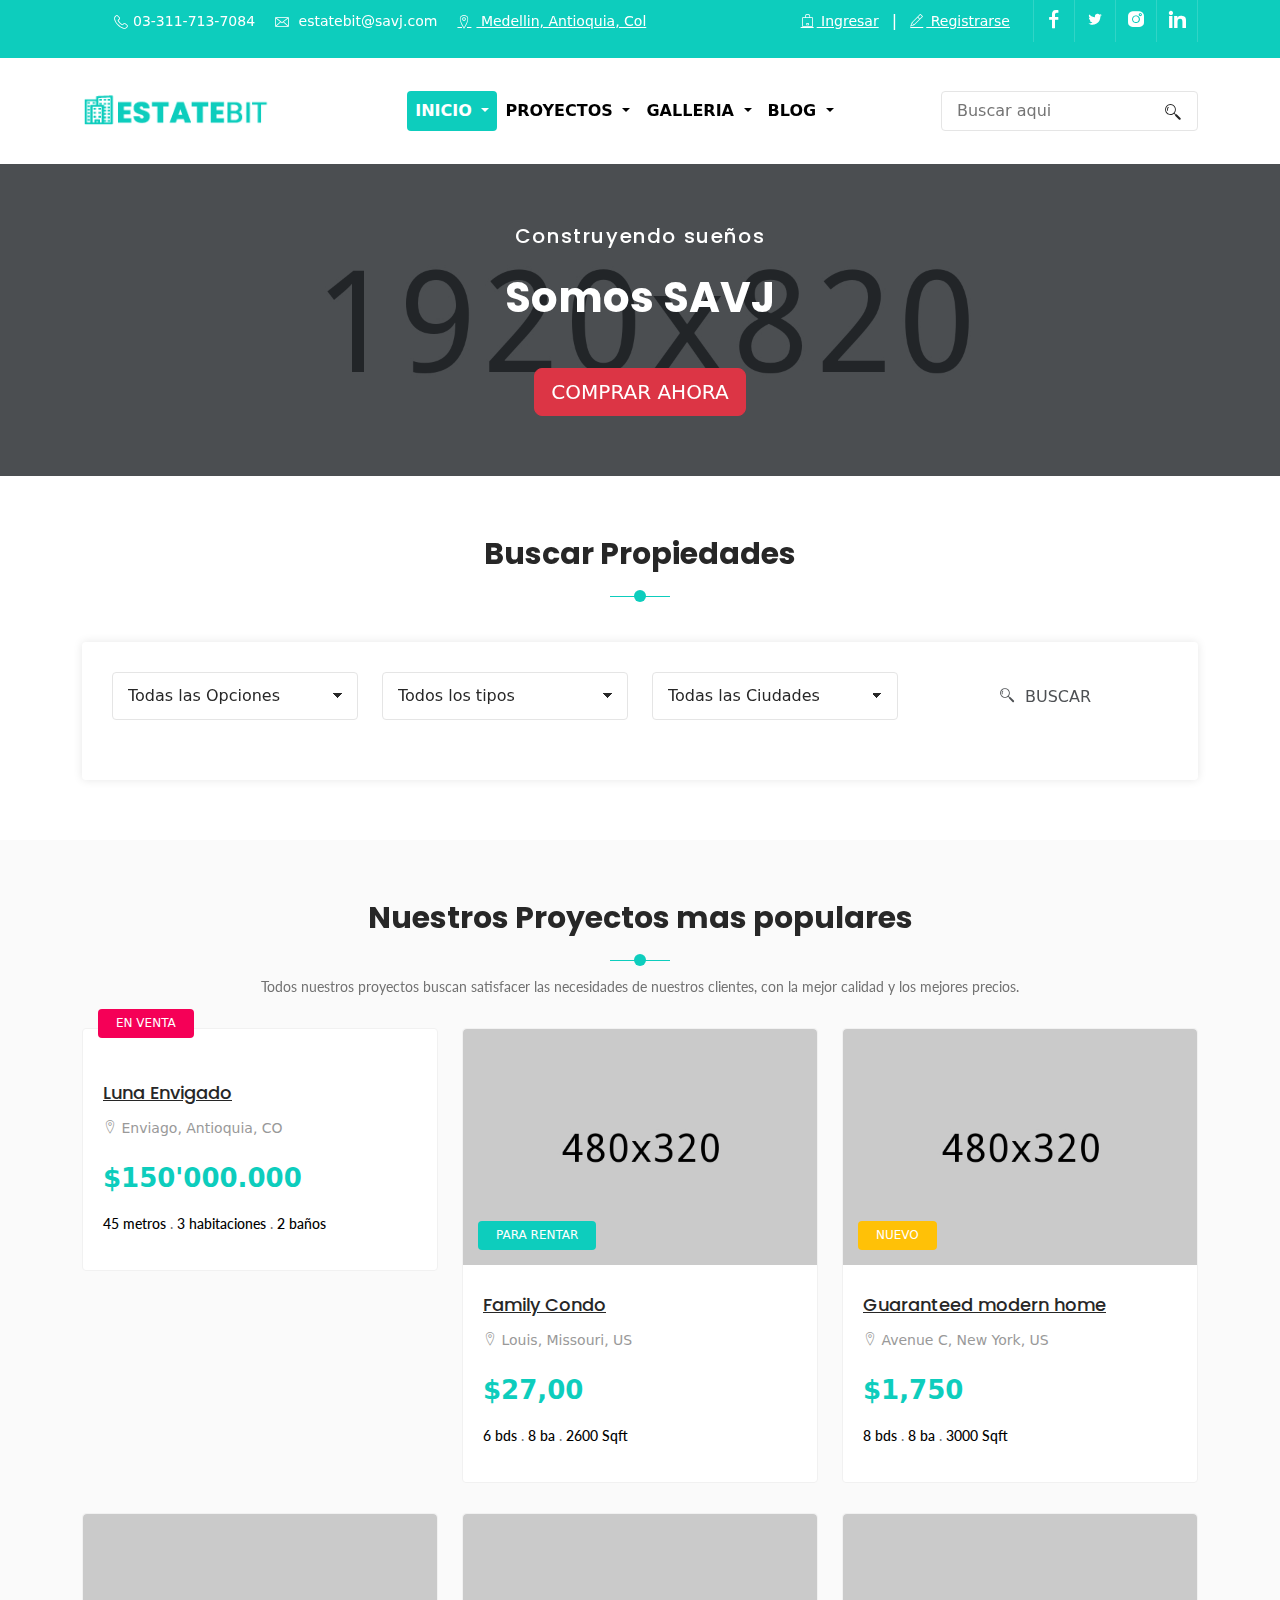
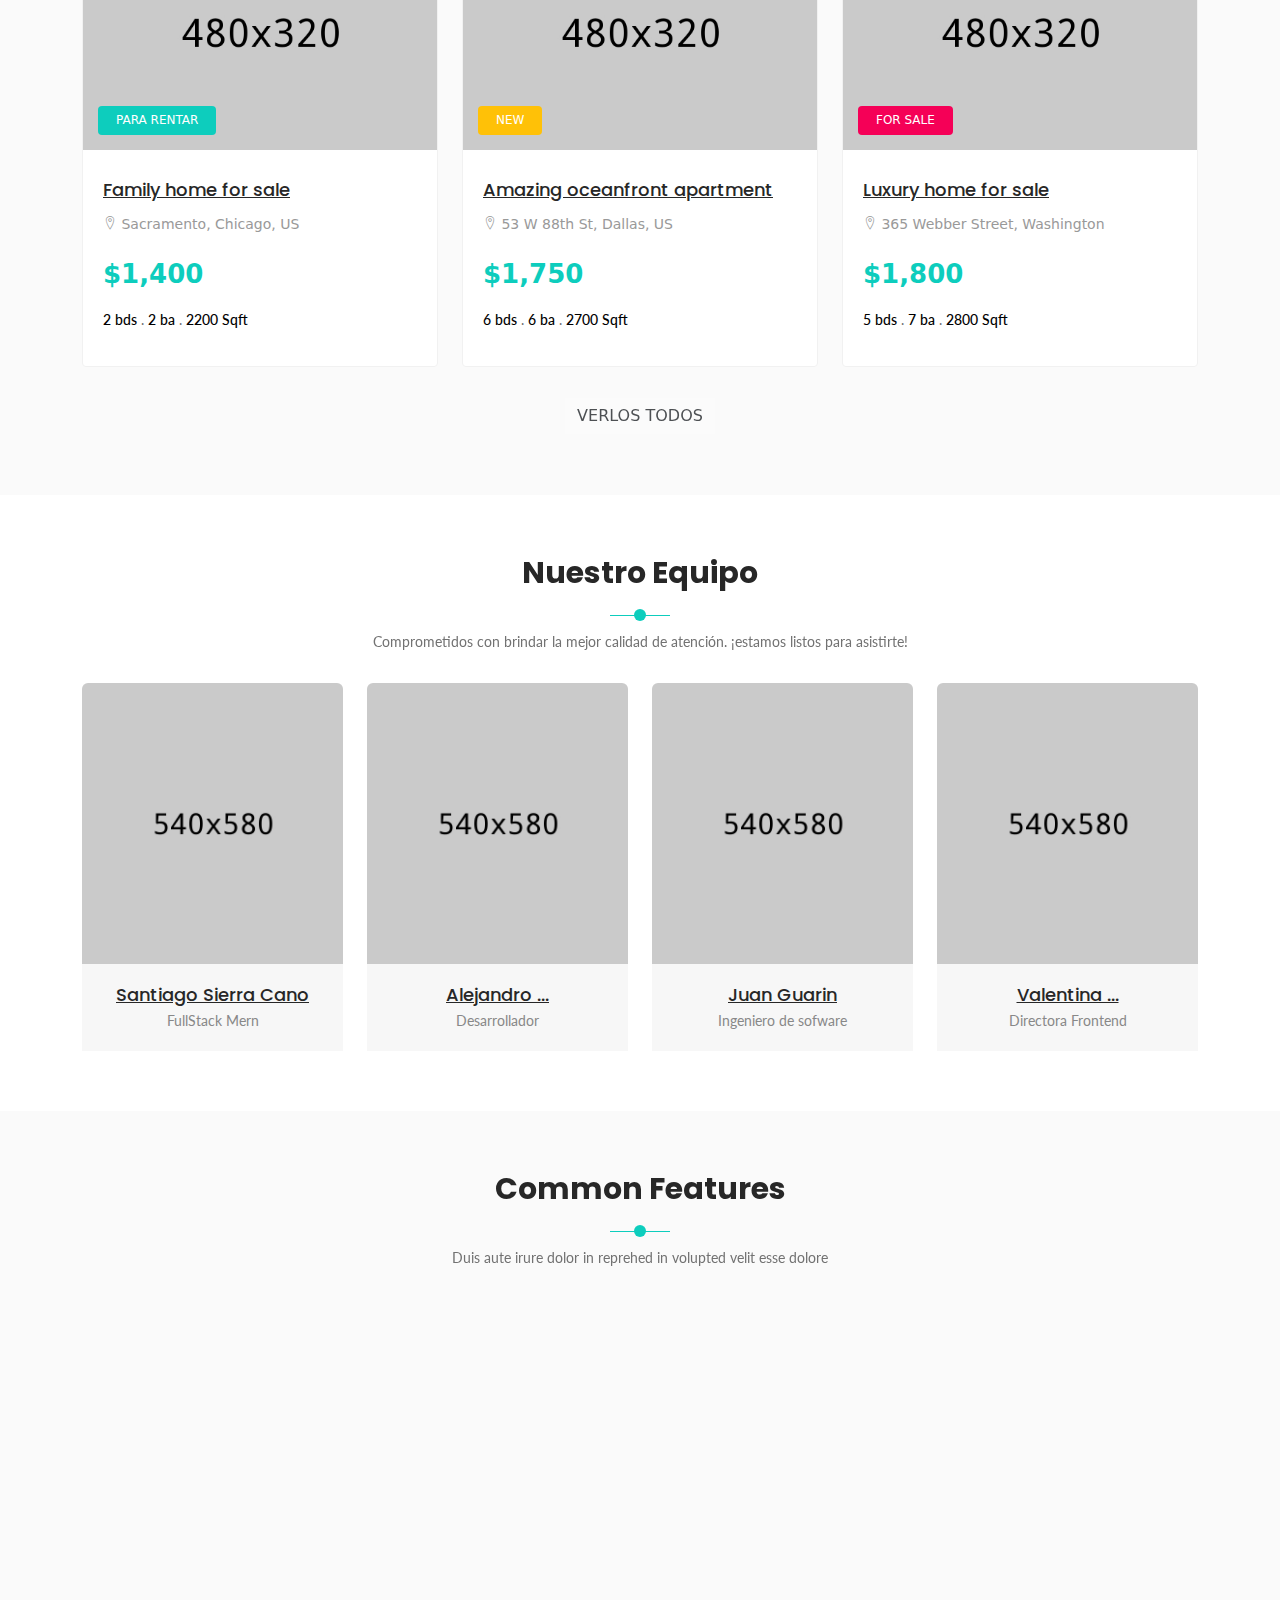
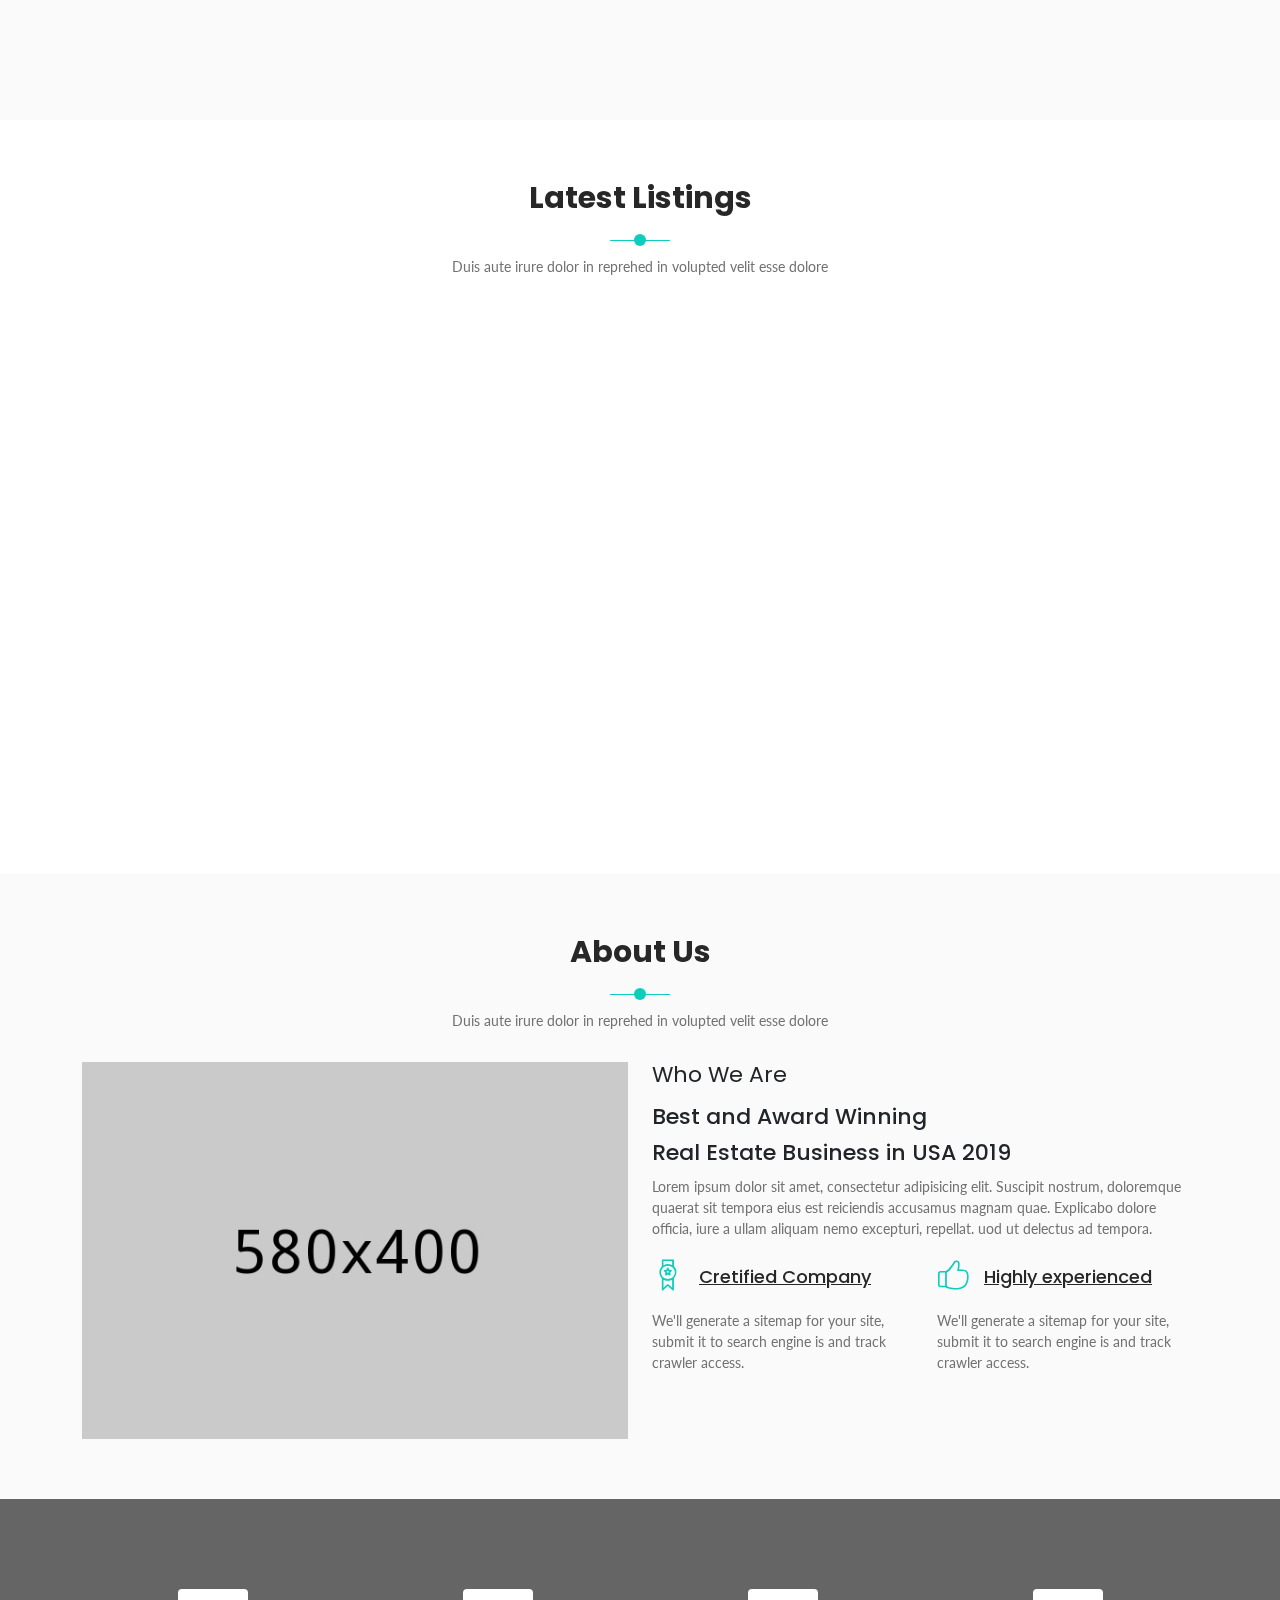
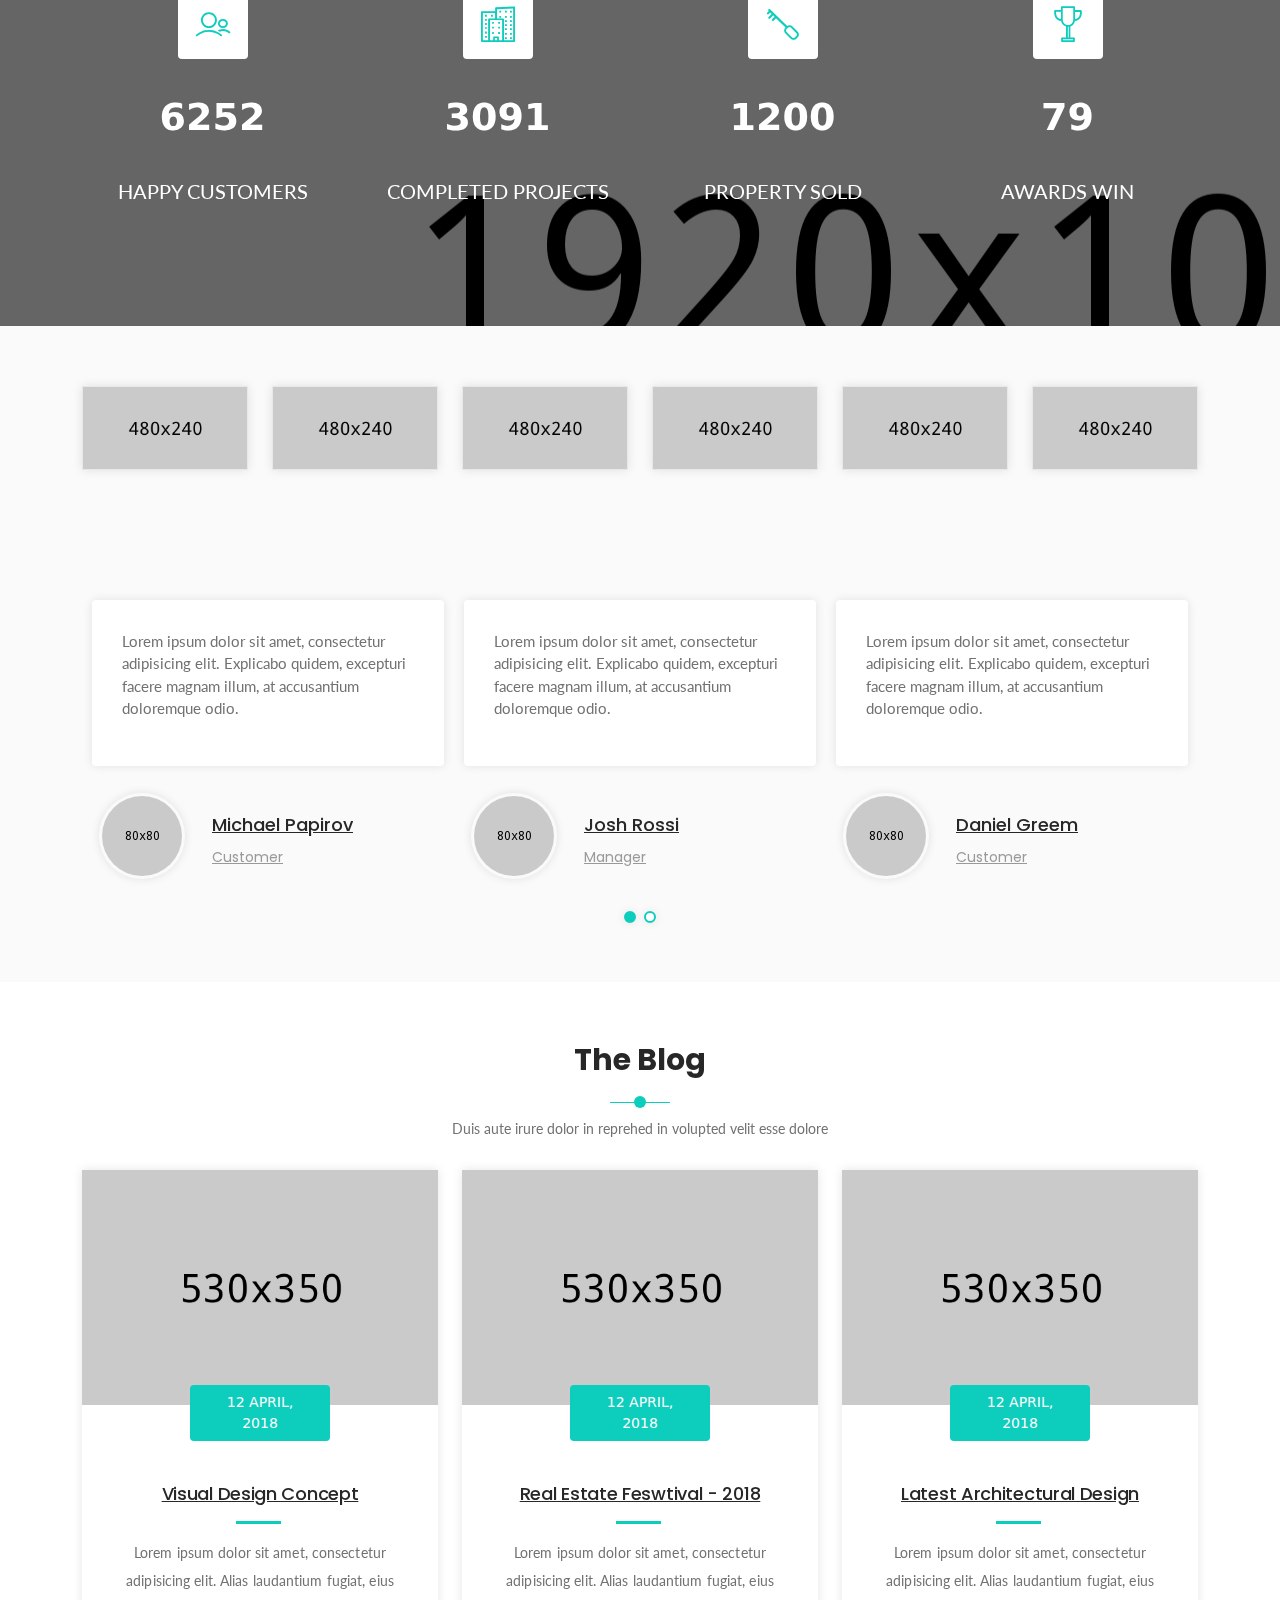
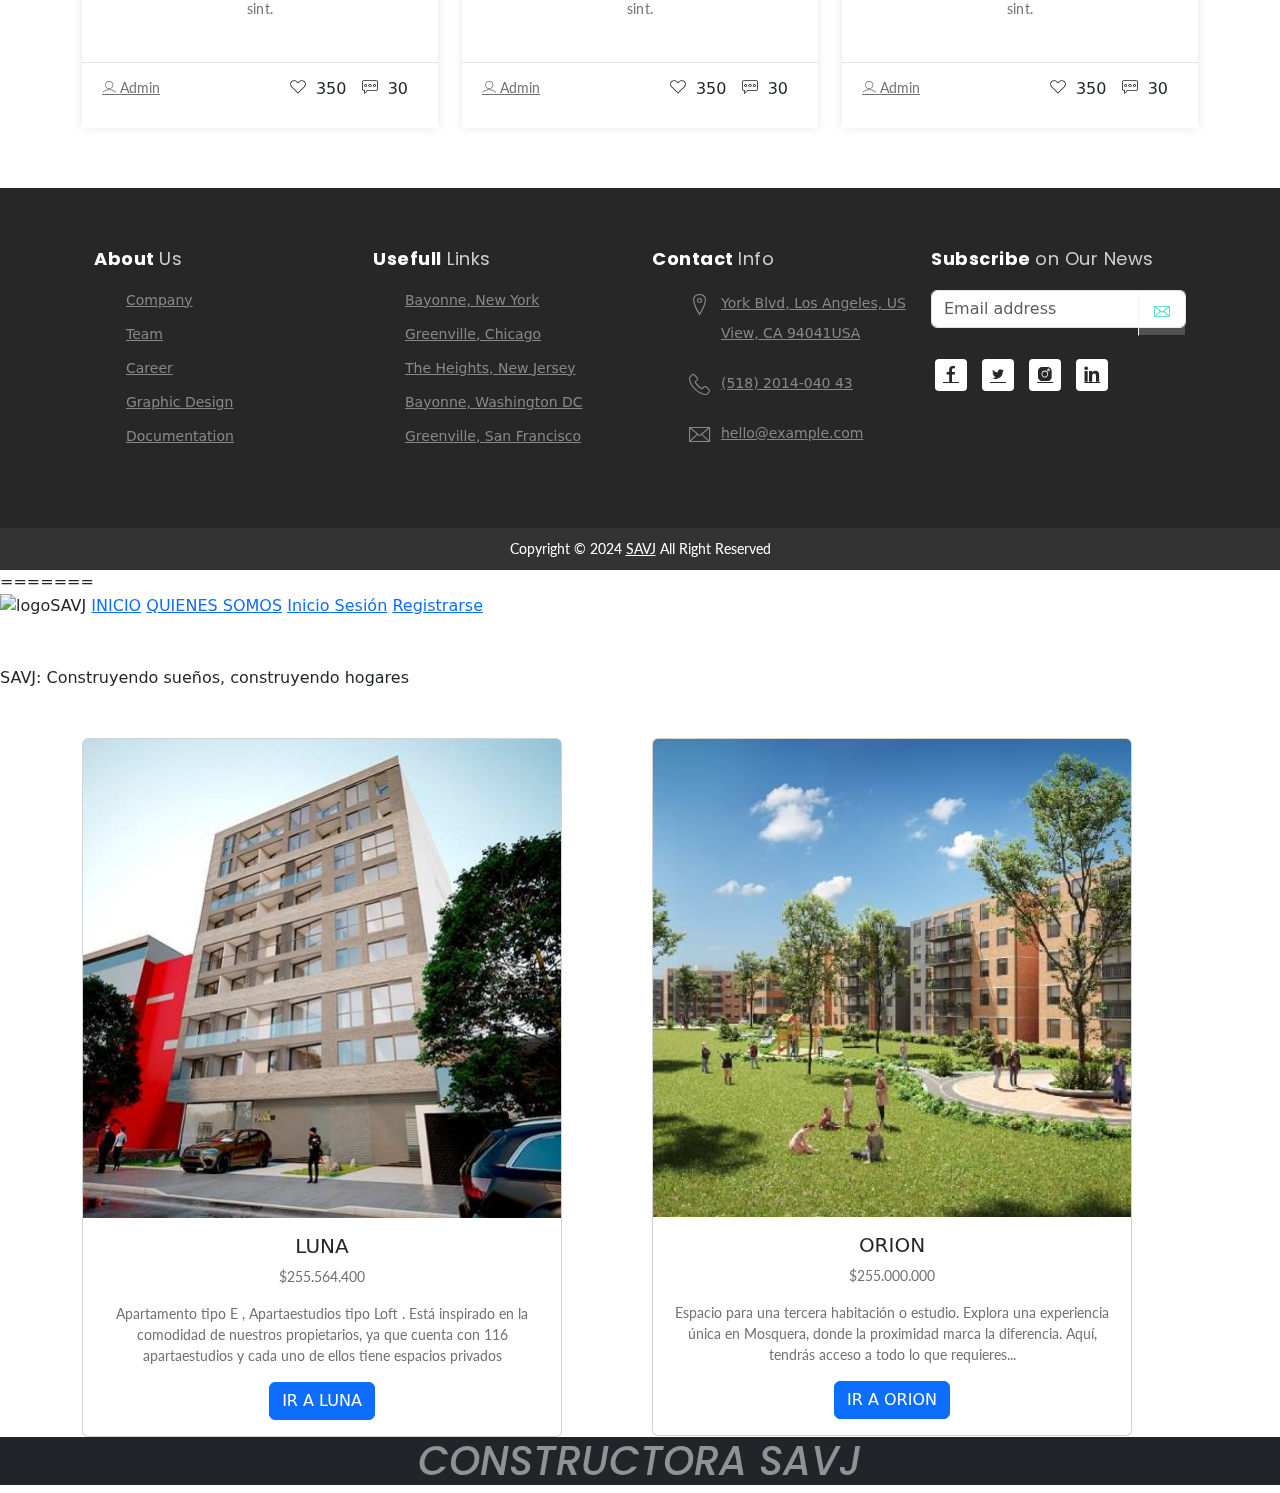
==== commit b4331c1a: "Merge branch 'santiago' of https://github.com/Santiscano/proyecto-integrador-cesde into santiago" ====
--- a/frontend/index.html
+++ b/frontend/index.html
@@ -47,8 +47,8 @@
             <div class="col-lg-7 col-md-8 col-xs-12">
               <!-- Start Contact Info -->
               <ul class="links clearfix">
-                <li><i class="lni-phone-handset"></i>320 789 4062</li>
-                <li><i class="lni-envelope"></i> constructorasavj@gmail.com</li>
+                <li><i class="lni-phone-handset"></i>03-311-713-7084</li>
+                <li><i class="lni-envelope"></i> estatebit@savj.com</li>
                 <li><a href="#" target="_blank"><i class="lni-map-marker"></i> Medellin, Antioquia, Col</a></li>
               </ul>
               <!-- End Contact Info -->
@@ -79,7 +79,7 @@
               <span class="navbar-toggler-icon"></span>
               <span class="lin-menu"></span>
             </button>
-            <a class="navbar-brand" href="index.html"><img src="img/mini-logo2.png" alt="" width="57px" height="75px"></a>
+            <a class="navbar-brand" href="index.html"><img src="assets/img/logo.png" alt=""></a>
           </div>
 
           <div class="collapse navbar-collapse" id="main-navbar">
@@ -103,14 +103,21 @@
               </li>
               <li class="nav-item dropdown">
                 <a class="nav-link dropdown-toggle" href="#" data-toggle="dropdown" aria-haspopup="true" aria-expanded="false">
-                  Quienes Somos <i class="fa fa-angle-down"></i>
+                  Galleria <i class="fa fa-angle-down"></i>
                 </a>
                 <div class="dropdown-menu">
-                  <a class="dropdown-item" href="#nosotros">Misión</a>
-                  <a class="dropdown-item" href="#nosotros">Visión</a>
+                  <a class="dropdown-item" href="/gallery_orion.html">Orion</a>
+                  <a class="dropdown-item" href="/gallery_luna.html">Luna</a>
                 </div>
               </li>
-
+              <li class="nav-item dropdown">
+                <a class="nav-link dropdown-toggle" href="#" data-toggle="dropdown" aria-haspopup="true" aria-expanded="false">
+                  Blog <i class="fa fa-angle-down"></i>
+                </a>
+                <div class="dropdown-menu">
+                  <a class="dropdown-item" href="/blog.html">Nuestro Blog</a>
+                </div>
+              </li>
             </ul>
             <div class="search-add float-right">
               <form method="post">
@@ -124,6 +131,36 @@
         </div>
 
         <!-- Mobile Menu Start -->
+        <ul class="mobile-menu">
+          <li>
+            <a class="active" href="index.html"> Inicio </a>
+            <ul class="dropdown">
+              <li>
+                <a class="active" href="index.html"> Inicio </a>
+              </li>
+            </ul>
+          </li>
+          <li>
+            <a href="#"> Proyectos </a>
+            <ul class="dropdown">
+              <li><a href="/proyecto_luna.html">Proyecto Luna</a></li>
+              <li><a href="/proyecto_orion.html">Proyecto Orion</a></li>
+            </ul>
+          </li>
+          <li>
+            <a href="#">Galleria</a>
+            <ul class="dropdown">
+              <li><a href="/gallery_orion.html">Orion</a></li>
+              <li><a href="/gallery_luna.html">Luna</a></li>
+            </ul>
+          </li>
+          <li>
+            <a href="#">Blog</a>
+            <ul class="dropdown">
+              <li><a href="/blog.html">Nuestro Blog</a></li>
+            </ul>
+          </li>
+        </ul>
         <!-- Mobile Menu End -->
       </nav>
       <!-- Navbar End -->
@@ -136,10 +173,16 @@
         <div class="container">
           <div class="row">
             <div class="col-md-12">
-              <h4 class="intro-sub-heading">Construyendo sueños, construyendo hogares</h4>
+              <h4 class="intro-sub-heading">Construyendo sueños</h4>
               <h2 class="intro-title">
                 Somos SAVJ
               </h2>
+              <a
+                href="https://rebrand.ly/estatebit-purchase-ud"
+                rel="nofollow"
+                class="btn btn-danger btn-lg"
+                >Comprar ahora</a
+              >
             </div>
           </div>
         </div>
@@ -147,6 +190,75 @@
     </section>
 
     <!-- Seccion de busqueda por categorias y mas -->
+    <div class="search-container">
+      <div class="container">
+        <div class="row">
+          <div class="col-12">
+            <div class="section-title-header text-center">
+              <h2 class="section-title">Buscar Propiedades</h2>
+            </div>
+          </div>
+        </div>
+        <div class="content">
+          <div class="row">
+            <div class="col-lg-3 col-md-6 col-xs-12">
+              <div class="search-category-container">
+                <label class="styled-select">
+                  <select class="classic">
+                    <option value="">Todas las Opciones</option>
+                    <option value="">Rentar (12)</option>
+                    <option value="">Comprar (17)</option>
+                  </select>
+                </label>
+              </div>
+            </div>
+            <div class="col-lg-3 col-md-6 col-xs-12">
+              <div class="search-category-container">
+                <label class="styled-select">
+                  <select class="classic">
+                    <option value="">Todos los tipos</option>
+                    <option value="">Aparatamentos (3)</option>
+                    <option value="">Casas (2)</option>
+                    <option value="">Condominios (1)</option>
+                    <option value="">Industrial (2)</option>
+                    <option value="">Tierras (3)</option>
+                    <option value="">Oficinas (1)</option>
+                    <option value="">Villas (1)</option>
+                  </select>
+                </label>
+              </div>
+            </div>
+            <div class="col-lg-3 col-md-6 col-xs-12">
+              <div class="search-category-container">
+                <label class="styled-select">
+                  <select class="classic">
+                    <option value="">Todas las Ciudades</option>
+                    <option value="">Medellin</option>
+                    <option value="">Caldas</option>
+                    <option value="">Sabaneta</option>
+                    <option value="">Envigado</option>
+                    <option value="">Itagui</option>
+                    <option value="">Estrella</option>
+                    <option value="">Bello</option>
+                    <option value="">Copacabana</option>
+                    <option value="">Girardota</option>
+                    <option value="">Barbosa</option>
+                  </select>
+                </label>
+              </div>
+            </div>
+            <div class="col-lg-3 col-md-6 col-xs-12">
+              <div class="text-right btn-section">
+                <button type="button" class="btn btn-common">
+                  <i class="lni-search"></i> Buscar
+                </button>
+              </div>
+            </div>
+          </div>
+        </div>
+      </div>
+    </div>
+    <!-- Intro Section End -->
 
     <!-- Property Section Start -->
     <section class="property section-padding">
@@ -170,25 +282,28 @@
                     <a class="hover-effect" href="/proyecto_luna.html">
                       <img
                         class="img-fluid"
-                        src="img/foto-uno-luna.jpg"
+                        src="/assets/img/property/house-2.jpg"
                         alt=""
                       />
                     </a>
+                    <div class="label-inner">
+                      <span class="label-status label bg-red">En Venta</span>
+                    </div>
                   </div>
                   <div class="item-body">
                     <h3 class="property-title">
-                      <a href="/proyecto_luna.html">Luna</a>
+                      <a href="property.html">Luna Envigado</a>
                     </h3>
                     <div class="adderess">
-                      <i class="lni-map-marker"></i> Poblado, Antioquia, CO
+                      <i class="lni-map-marker"></i> Enviago, Antioquia, CO
                     </div>
                     <div class="pricin-list">
                       <div class="property-price">
-                        <span>$255.564.400</span>
+                        <span>$150'000.000</span>
                       </div>
                       <p>
-                        <span>45 metros</span> . <span>1 habitacion</span> .
-                        <span>1 baño</span>
+                        <span>45 metros</span> . <span>3 habitaciones</span> .
+                        <span>2 baños</span>
                       </p>
                     </div>
                   </div>
@@ -201,28 +316,31 @@
               <div class="property-wrap">
                 <div class="property-item">
                   <div class="item-thumb">
-                    <a class="hover-effect" href="/proyecto_orion.html">
+                    <a class="hover-effect" href="property.html">
                       <img
                         class="img-fluid"
-                        src="img/foto-uno-orion.jpg"
+                        src="assets/img/property/house-2.jpg"
                         alt=""
-                       />
+                      />
                     </a>
+                    <div class="label-inner">
+                      <span class="label-status label">Para Rentar</span>
+                    </div>
                   </div>
                   <div class="item-body">
                     <h3 class="property-title">
-                      <a href="property.html">Orion</a>
+                      <a href="property.html">Family Condo</a>
                     </h3>
                     <div class="adderess">
-                      <i class="lni-map-marker"></i> Envigado, Antioquia, CO
+                      <i class="lni-map-marker"></i> Louis, Missouri, US
                     </div>
                     <div class="pricin-list">
                       <div class="property-price">
-                        <span>$255.000.000</span>
+                        <span>$27,00</span>
                       </div>
                       <p>
-                        <span>50 metros</span> . <span>2 habitaciones</span> .
-                        <span>2 baños</span>
+                        <span>6 bds</span> . <span>8 ba</span> .
+                        <span>2600 Sqft</span>
                       </p>
                     </div>
                   </div>
@@ -230,7 +348,160 @@
               </div>
             </div>
           </div>
-
+          <div class="col-lg-4 col-md-6 col-xs-12">
+            <div class="property-main">
+              <div class="property-wrap">
+                <div class="property-item">
+                  <div class="item-thumb">
+                    <a class="hover-effect" href="property.html">
+                      <img
+                        class="img-fluid"
+                        src="assets/img/property/house-3.jpg"
+                        alt=""
+                      />
+                    </a>
+                    <div class="label-inner">
+                      <span class="label-status label bg-yellow">Nuevo</span>
+                    </div>
+                  </div>
+                  <div class="item-body">
+                    <h3 class="property-title">
+                      <a href="property.html">Guaranteed modern home</a>
+                    </h3>
+                    <div class="adderess">
+                      <i class="lni-map-marker"></i> Avenue C, New York, US
+                    </div>
+                    <div class="pricin-list">
+                      <div class="property-price">
+                        <span>$1,750</span>
+                      </div>
+                      <p>
+                        <span>8 bds</span> . <span>8 ba</span> .
+                        <span>3000 Sqft</span>
+                      </p>
+                    </div>
+                  </div>
+                </div>
+              </div>
+            </div>
+          </div>
+          <div class="col-lg-4 col-md-6 col-xs-12">
+            <div class="property-main">
+              <div class="property-wrap">
+                <div class="property-item">
+                  <div class="item-thumb">
+                    <a class="hover-effect" href="property.html">
+                      <img
+                        class="img-fluid"
+                        src="assets/img/property/house-4.jpg"
+                        alt=""
+                      />
+                    </a>
+                    <div class="label-inner">
+                      <span class="label-status label">Para Rentar</span>
+                    </div>
+                  </div>
+                  <div class="item-body">
+                    <h3 class="property-title">
+                      <a href="property.html">Family home for sale</a>
+                    </h3>
+                    <div class="adderess">
+                      <i class="lni-map-marker"></i> Sacramento, Chicago, US
+                    </div>
+                    <div class="pricin-list">
+                      <div class="property-price">
+                        <span>$1,400</span>
+                      </div>
+                      <p>
+                        <span>2 bds</span> . <span>2 ba</span> .
+                        <span>2200 Sqft</span>
+                      </p>
+                    </div>
+                  </div>
+                </div>
+              </div>
+            </div>
+          </div>
+          <div class="col-lg-4 col-md-6 col-xs-12">
+            <div class="property-main">
+              <div class="property-wrap">
+                <div class="property-item">
+                  <div class="item-thumb">
+                    <a class="hover-effect" href="property.html">
+                      <img
+                        class="img-fluid"
+                        src="assets/img/property/house-5.jpg"
+                        alt=""
+                      />
+                    </a>
+                    <div class="label-inner">
+                      <span class="label-status label bg-yellow">New</span>
+                    </div>
+                  </div>
+                  <div class="item-body">
+                    <h3 class="property-title">
+                      <a href="property.html">Amazing oceanfront apartment</a>
+                    </h3>
+                    <div class="adderess">
+                      <i class="lni-map-marker"></i> 53 W 88th St, Dallas, US
+                    </div>
+                    <div class="pricin-list">
+                      <div class="property-price">
+                        <span>$1,750</span>
+                      </div>
+                      <p>
+                        <span>6 bds</span> . <span>6 ba</span> .
+                        <span>2700 Sqft</span>
+                      </p>
+                    </div>
+                  </div>
+                </div>
+              </div>
+            </div>
+          </div>
+          <div class="col-lg-4 col-md-6 col-xs-12">
+            <div class="property-main">
+              <div class="property-wrap">
+                <div class="property-item">
+                  <div class="item-thumb">
+                    <a class="hover-effect" href="property.html">
+                      <img
+                        class="img-fluid"
+                        src="assets/img/property/house-6.jpg"
+                        alt=""
+                      />
+                    </a>
+                    <div class="label-inner">
+                      <span class="label-status label bg-red">For Sale</span>
+                    </div>
+                  </div>
+                  <div class="item-body">
+                    <h3 class="property-title">
+                      <a href="property.html">Luxury home for sale</a>
+                    </h3>
+                    <div class="adderess">
+                      <i class="lni-map-marker"></i> 365 Webber Street,
+                      Washington
+                    </div>
+                    <div class="pricin-list">
+                      <div class="property-price">
+                        <span>$1,800</span>
+                      </div>
+                      <p>
+                        <span>5 bds</span> . <span>7 ba</span> .
+                        <span>2800 Sqft</span>
+                      </p>
+                    </div>
+                  </div>
+                </div>
+              </div>
+            </div>
+          </div>
+          <div class="col-12">
+            <div class="text-center">
+              <a href="listing.html" class="btn btn-common">Verlos Todos</a>
+            </div>
+          </div>
         </div>
       </div>
     </section>
@@ -256,7 +527,7 @@
               <div class="team-img">
                 <img
                   class="img-fluid"
-                  src="img/perfil-santiago.jpeg"
+                  src="assets/img/team/team-01.jpg"
                   alt=""
                 />
                 <div class="team-overlay">
@@ -349,7 +620,7 @@
               <div class="team-img">
                 <img
                   class="img-fluid"
-                  src="img/perfil-juan.jpeg"
+                  src="assets/img/team/team-03.jpg"
                   alt=""
                 />
                 <div class="team-overlay">
@@ -383,7 +654,7 @@
                 </div>
               </div>
               <div class="info-text">
-                <h3><a href="#">Juan Taborda</a></h3>
+                <h3><a href="#">Juan Guarin</a></h3>
                 <p>Ingeniero de sofware</p>
               </div>
             </div>
@@ -396,7 +667,7 @@
               <div class="team-img">
                 <img
                   class="img-fluid"
-                  src="img/perfil-valeria.jpeg"
+                  src="assets/img/team/team-04.jpg"
                   alt=""
                 />
                 <div class="team-overlay">
@@ -430,7 +701,7 @@
                 </div>
               </div>
               <div class="info-text">
-                <h3><a href="#">Valeria Taborda</a></h3>
+                <h3><a href="#">Valentina ...</a></h3>
                 <p>Directora Frontend</p>
               </div>
             </div>
@@ -442,11 +713,368 @@
     <!-- Team Section End -->
 
     <!-- Services Section Start -->
-  
+    <section class="services section-padding">
+      <div class="container">
+        <div class="row">
+          <div class="col-12">
+            <div class="section-title-header text-center">
+              <h2 class="section-title">Common Features</h2>
+              <p>
+                Duis aute irure dolor in reprehed in volupted velit esse dolore
+              </p>
+            </div>
+          </div>
+        </div>
+        <div class="row">
+          <!-- Services item -->
+          <div class="col-md-6 col-lg-4 col-xs-12">
+            <div class="services-item wow fadeInRight" data-wow-delay="0.2s">
+              <div class="icon">
+                <i class="lni-apartment"></i>
+              </div>
+              <div class="services-content">
+                <h3><a href="#">Full Furnished</a></h3>
+                <p>
+                  Lorem must explain to you how all this mistaolt dete
+                  denouncing pleasure and pralsing plan wasnad
+                </p>
+              </div>
+            </div>
+          </div>
+          <!-- Services item -->
+          <div class="col-md-6 col-lg-4 col-xs-12">
+            <div class="services-item wow fadeInRight" data-wow-delay="0.4s">
+              <div class="icon">
+                <i class="lni-crown"></i>
+              </div>
+              <div class="services-content">
+                <h3><a href="#">Royal Touch Paint</a></h3>
+                <p>
+                  Lorem must explain to you how all this mistaolt dete
+                  denouncing pleasure and pralsing plan wasnad
+                </p>
+              </div>
+            </div>
+          </div>
+          <!-- Services item -->
+          <div class="col-md-6 col-lg-4 col-xs-12">
+            <div class="services-item wow fadeInRight" data-wow-delay="0.6s">
+              <div class="icon">
+                <i class="lni-layers"></i>
+              </div>
+              <div class="services-content">
+                <h3><a href="#">Letest Interior Design</a></h3>
+                <p>
+                  Lorem must explain to you how all this mistaolt dete
+                  denouncing pleasure and pralsing plan wasnad
+                </p>
+              </div>
+            </div>
+          </div>
+          <!-- Services item -->
+          <div class="col-md-6 col-lg-4 col-xs-12">
+            <div class="services-item wow fadeInRight" data-wow-delay="0.8s">
+              <div class="icon">
+                <i class="lni-bolt-alt"></i>
+              </div>
+              <div class="services-content">
+                <h3><a href="#">Non Stop Security</a></h3>
+                <p>
+                  Lorem must explain to you how all this mistaolt dete
+                  denouncing pleasure and pralsing plan wasnad
+                </p>
+              </div>
+            </div>
+          </div>
+          <!-- Services item -->
+          <div class="col-md-6 col-lg-4 col-xs-12">
+            <div class="services-item wow fadeInRight" data-wow-delay="1s">
+              <div class="icon">
+                <i class="lni-leaf"></i>
+              </div>
+              <div class="services-content">
+                <h3><a href="#">Living Inside a Nature</a></h3>
+                <p>
+                  Lorem must explain to you how all this mistaolt dete
+                  denouncing pleasure and pralsing plan wasnad
+                </p>
+              </div>
+            </div>
+          </div>
+          <!-- Services item -->
+          <div class="col-md-6 col-lg-4 col-xs-12">
+            <div class="services-item wow fadeInRight" data-wow-delay="1.2s">
+              <div class="icon">
+                <i class="lni-medall"></i>
+              </div>
+              <div class="services-content">
+                <h3><a href="#">Luxurious Fittings</a></h3>
+                <p>
+                  Lorem must explain to you how all this mistaolt dete
+                  denouncing pleasure and pralsing plan wasnad
+                </p>
+              </div>
+            </div>
+          </div>
+        </div>
+      </div>
+    </section>
     <!-- Services Section End -->
 
     <!-- Latest Property Start -->
-   
+    <section class="latest-property section-padding">
+      <div class="container">
+        <div class="row">
+          <div class="col-12">
+            <div class="section-title-header text-center">
+              <h2 class="section-title">Latest Listings</h2>
+              <p>
+                Duis aute irure dolor in reprehed in volupted velit esse dolore
+              </p>
+            </div>
+          </div>
+        </div>
+        <div class="row">
+          <div class="col-md-12 wow fadeIn" data-wow-delay="0.8s">
+            <div id="latest-property" class="owl-carousel">
+              <div class="item">
+                <div class="property-main">
+                  <div class="property-wrap">
+                    <div class="property-item">
+                      <div class="item-thumb">
+                        <a class="hover-effect" href="property.html">
+                          <img
+                            class="img-fluid"
+                            src="assets/img/property/house-1.jpg"
+                            alt=""
+                          />
+                        </a>
+                        <div class="label-inner">
+                          <span class="label-status label bg-red"
+                            >For Sale</span
+                          >
+                        </div>
+                      </div>
+                      <div class="item-body">
+                        <h3 class="property-title">
+                          <a href="property.html"
+                            >Amazing oceanfront apartment</a
+                          >
+                        </h3>
+                        <div class="adderess">
+                          <i class="lni-map-marker"></i> 96 Bay 10th St,
+                          Brooklyn, NY 11228
+                        </div>
+                        <div class="pricin-list">
+                          <div class="property-price">
+                            <span>$1,600</span>
+                          </div>
+                          <p>
+                            <span>4 bds</span> . <span>4 ba</span> .
+                            <span>2500 Sqft</span>
+                          </p>
+                        </div>
+                      </div>
+                    </div>
+                  </div>
+                </div>
+              </div>
+              <div class="item">
+                <div class="property-main">
+                  <div class="property-wrap">
+                    <div class="property-item">
+                      <div class="item-thumb">
+                        <a class="hover-effect" href="property.html">
+                          <img
+                            class="img-fluid"
+                            src="assets/img/property/house-2.jpg"
+                            alt=""
+                          />
+                        </a>
+                        <div class="label-inner">
+                          <span class="label-status label">For Rent</span>
+                        </div>
+                      </div>
+                      <div class="item-body">
+                        <h3 class="property-title">
+                          <a href="property.html">Family Condo</a>
+                        </h3>
+                        <div class="adderess">
+                          <i class="lni-map-marker"></i> Louis, Missouri, US
+                        </div>
+                        <div class="pricin-list">
+                          <div class="property-price">
+                            <span>$1,700</span>
+                          </div>
+                          <p>
+                            <span>8 bds</span> . <span>8 ba</span> .
+                            <span>2900 Sqft</span>
+                          </p>
+                        </div>
+                      </div>
+                    </div>
+                  </div>
+                </div>
+              </div>
+              <div class="item">
+                <div class="property-main">
+                  <div class="property-wrap">
+                    <div class="property-item">
+                      <div class="item-thumb">
+                        <a class="hover-effect" href="property.html">
+                          <img
+                            class="img-fluid"
+                            src="assets/img/property/house-3.jpg"
+                            alt=""
+                          />
+                        </a>
+                        <div class="label-inner">
+                          <span class="label-status label bg-yellow">New</span>
+                        </div>
+                      </div>
+                      <div class="item-body">
+                        <h3 class="property-title">
+                          <a href="property.html">Guaranteed modern home</a>
+                        </h3>
+                        <div class="adderess">
+                          <i class="lni-map-marker"></i> Avenue C, New York, US
+                        </div>
+                        <div class="pricin-list">
+                          <div class="property-price">
+                            <span>$1,750</span>
+                          </div>
+                          <p>
+                            <span>5 bds</span> . <span>6 ba</span> .
+                            <span>2700 Sqft</span>
+                          </p>
+                        </div>
+                      </div>
+                    </div>
+                  </div>
+                </div>
+              </div>
+              <div class="item">
+                <div class="property-main">
+                  <div class="property-wrap">
+                    <div class="property-item">
+                      <div class="item-thumb">
+                        <a class="hover-effect" href="property.html">
+                          <img
+                            class="img-fluid"
+                            src="assets/img/property/house-4.jpg"
+                            alt=""
+                          />
+                        </a>
+                        <div class="label-inner">
+                          <span class="label-status label">For Rent</span>
+                        </div>
+                      </div>
+                      <div class="item-body">
+                        <h3 class="property-title">
+                          <a href="property.html">Family home for sale</a>
+                        </h3>
+                        <div class="adderess">
+                          <i class="lni-map-marker"></i> Sacramento, Chicago, US
+                        </div>
+                        <div class="pricin-list">
+                          <div class="property-price">
+                            <span>$1,400</span>
+                          </div>
+                          <p>
+                            <span>2 bds</span> . <span>2 ba</span> .
+                            <span>2200 Sqft</span>
+                          </p>
+                        </div>
+                      </div>
+                    </div>
+                  </div>
+                </div>
+              </div>
+              <div class="item">
+                <div class="property-main">
+                  <div class="property-wrap">
+                    <div class="property-item">
+                      <div class="item-thumb">
+                        <a class="hover-effect" href="property.html">
+                          <img
+                            class="img-fluid"
+                            src="assets/img/property/house-5.jpg"
+                            alt=""
+                          />
+                        </a>
+                        <div class="label-inner">
+                          <span class="label-status label bg-yellow">New</span>
+                        </div>
+                      </div>
+                      <div class="item-body">
+                        <h3 class="property-title">
+                          <a href="property.html"
+                            >Amazing oceanfront apartment</a
+                          >
+                        </h3>
+                        <div class="adderess">
+                          <i class="lni-map-marker"></i> 53 W 88th St, Dallas,
+                          US
+                        </div>
+                        <div class="pricin-list">
+                          <div class="property-price">
+                            <span>$1,750</span>
+                          </div>
+                          <p>
+                            <span>6 bds</span> . <span>6 ba</span> .
+                            <span>2700 Sqft</span>
+                          </p>
+                        </div>
+                      </div>
+                    </div>
+                  </div>
+                </div>
+              </div>
+              <div class="item">
+                <div class="property-main">
+                  <div class="property-wrap">
+                    <div class="property-item">
+                      <div class="item-thumb">
+                        <a class="hover-effect" href="property.html">
+                          <img
+                            class="img-fluid"
+                            src="assets/img/property/house-6.jpg"
+                            alt=""
+                          />
+                        </a>
+                        <div class="label-inner">
+                          <span class="label-status label bg-red"
+                            >For Sale</span
+                          >
+                        </div>
+                      </div>
+                      <div class="item-body">
+                        <h3 class="property-title">
+                          <a href="property.html">Luxury home for sale</a>
+                        </h3>
+                        <div class="adderess">
+                          <i class="lni-map-marker"></i> 365 Webber Street,
+                          Washington
+                        </div>
+                        <div class="pricin-list">
+                          <div class="property-price">
+                            <span>$1,800</span>
+                          </div>
+                          <p>
+                            <span>5 bds</span> . <span>7 ba</span> .
+                            <span>2800 Sqft</span>
+                          </p>
+                        </div>
+                      </div>
+                    </div>
+                  </div>
+                </div>
+              </div>
+            </div>
+          </div>
+        </div>
+      </div>
+    </section>
     <!-- Latest Property End -->
 
     <!-- Featured Section Start -->
@@ -455,24 +1083,27 @@
         <div class="row">
           <div class="col-12">
             <div class="section-title-header text-center">
-              <h2 class="section-title" id="nosotros">Sobre Nosotros</h2>
+              <h2 class="section-title">About Us</h2>
               <p>
-                ¡En SAVJ, convertimos sus sueños en realidad!
+                Duis aute irure dolor in reprehed in volupted velit esse dolore
               </p>
             </div>
           </div>
         </div>
         <div class="row">
           <div class="col-md-12 col-lg-6 col-xs-12">
-            <img class="img-fluid" src="img/img-somos.jpg" alt="" width="100%" />
+            <img class="img-fluid" src="assets/img/about/img-2.jpg" alt="" />
           </div>
           <div class="col-md-12 col-lg-6 col-xs-12">
-            <h2 class="intro-title">SAVJ</h2>
+            <h2 class="intro-title">Who We Are</h2>
             <h3 class="title-sub">
-              es una empresa constructora con más de <br />2 años de experiencia en el sector,
+              Best and Award Winning <br />Real Estate Business in USA 2019
             </h3>
             <p class="intro-desc">
-              comprometida con la calidad, la innovación y la satisfacción de nuestros clientes. Nos apasiona crear espacios que superen sus expectativas y que se adapten perfectamente a su estilo de vida.
+              Lorem ipsum dolor sit amet, consectetur adipisicing elit. Suscipit
+              nostrum, doloremque quaerat sit tempora eius est reiciendis
+              accusamus magnam quae. Explicabo dolore officia, iure a ullam
+              aliquam nemo excepturi, repellat. uod ut delectus ad tempora.
             </p>
             <div class="row">
               <div class="col-lg-6 col-md-12 col-xs-12">
@@ -480,10 +1111,11 @@
                   <div class="icon">
                     <i class="lni-medall"></i>
                   </div>
-                  <h3>Misión</h3>
+                  <h3><a href="#">Cretified Company</a></h3>
                   <div class="featured-content">
                     <p>
-                      Ser la constructora líder en Medellín, reconocida por nuestra excelencia en el diseño, construcción y entrega de proyectos inmobiliarios, aportando bienestar y desarrollo a las comunidades donde operamos.
+                      We'll generate a sitemap for your site, submit it to
+                      search engine is and track crawler access.
                     </p>
                   </div>
                 </div>
@@ -493,10 +1125,11 @@
                   <div class="icon">
                     <i class="lni-thumbs-up"></i>
                   </div>
-                  <h3>Visión</h3>
+                  <h3><a href="#">Highly experienced</a></h3>
                   <div class="featured-content">
                     <p>
-                      Consolidarnos como la empresa de referencia en el sector inmobiliario, a través de la construcción de proyectos innovadores y sostenibles, que contribuyan a mejorar la calidad de vida de las personas.
+                      We'll generate a sitemap for your site, submit it to
+                      search engine is and track crawler access.
                     </p>
                   </div>
                 </div>
@@ -509,15 +1142,356 @@
     <!-- Featured Section End -->
 
     <!-- Counter Area Start-->
-    
+    <section
+      class="counter-section section-padding"
+      data-stellar-background-ratio="0.5"
+    >
+      <div class="container">
+        <div class="row">
+          <!-- Counter Item -->
+          <div
+            class="col-lg-3 col-md-6 col-xs-12 work-counter-widget text-center"
+          >
+            <div class="counter">
+              <div class="icon"><i class="lni-users"></i></div>
+              <div class="counterUp">6252</div>
+              <p>Happy Customers</p>
+            </div>
+          </div>
+          <!-- Counter Item -->
+          <div
+            class="col-lg-3 col-md-6 col-xs-12 work-counter-widget text-center"
+          >
+            <div class="counter">
+              <div class="icon"><i class="lni-apartment"></i></div>
+              <div class="counterUp">3091</div>
+              <p>Completed Projects</p>
+            </div>
+          </div>
+          <!-- Counter Item -->
+          <div
+            class="col-lg-3 col-md-6 col-xs-12 work-counter-widget text-center"
+          >
+            <div class="counter">
+              <div class="icon"><i class="lni-key"></i></div>
+              <div class="counterUp">1200</div>
+              <p>Property Sold</p>
+            </div>
+          </div>
+          <!-- Counter Item -->
+          <div
+            class="col-lg-3 col-md-6 col-xs-12 work-counter-widget text-center"
+          >
+            <div class="counter">
+              <div class="icon"><i class="lni-cup"></i></div>
+              <div class="counterUp">79</div>
+              <p>Awards Win</p>
+            </div>
+          </div>
+        </div>
+      </div>
+    </section>
     <!-- Counter Area End-->
 
     <!-- Client Logo Section Start -->
-    
+    <section id="clients-logo" class="section-padding">
+      <div class="container">
+        <div class="row">
+          <div class="col-lg-2 col-md-4 col-xs-12">
+            <div class="client-logo">
+              <a href="#"
+                ><img
+                  class="img-fluid"
+                  src="assets/img/clients/img1.png"
+                  alt=""
+              /></a>
+            </div>
+          </div>
+          <div class="col-lg-2 col-md-4 col-xs-12">
+            <div class="client-logo">
+              <a href="#"
+                ><img
+                  class="img-fluid"
+                  src="assets/img/clients/img2.png"
+                  alt=""
+              /></a>
+            </div>
+          </div>
+          <div class="col-lg-2 col-md-4 col-xs-12">
+            <div class="client-logo">
+              <a href="#"
+                ><img
+                  class="img-fluid"
+                  src="assets/img/clients/img3.png"
+                  alt=""
+              /></a>
+            </div>
+          </div>
+          <div class="col-lg-2 col-md-4 col-xs-12">
+            <div class="client-logo">
+              <a href="#"
+                ><img
+                  class="img-fluid"
+                  src="assets/img/clients/img4.png"
+                  alt=""
+              /></a>
+            </div>
+          </div>
+          <div class="col-lg-2 col-md-4 col-xs-12">
+            <div class="client-logo">
+              <a href="#"
+                ><img
+                  class="img-fluid"
+                  src="assets/img/clients/img5.png"
+                  alt=""
+              /></a>
+            </div>
+          </div>
+          <div class="col-lg-2 col-md-4 col-xs-12">
+            <div class="client-logo">
+              <a href="#"
+                ><img
+                  class="img-fluid"
+                  src="assets/img/clients/img6.png"
+                  alt=""
+              /></a>
+            </div>
+          </div>
+        </div>
+      </div>
+    </section>
+    <!-- Cleint Logo Section End -->
+
+    <!-- Testimonial Section Start -->
+    <section class="testimonial section-padding">
+      <div class="container">
+        <div class="row">
+          <div class="col-lg-12 col-md-12 col-sm-12 col-xs-12">
+            <div id="testimonials" class="owl-carousel">
+              <div class="item">
+                <div class="testimonial-item">
+                  <div class="content">
+                    <p class="description">
+                      Lorem ipsum dolor sit amet, consectetur adipisicing elit.
+                      Explicabo quidem, excepturi facere magnam illum, at
+                      accusantium doloremque odio.
+                    </p>
+                  </div>
+                </div>
+                <div class="client-info">
+                  <div class="img-thumb">
+                    <img src="assets/img/testimonial/img1.png" alt="" />
+                  </div>
+                  <div class="info-text">
+                    <h2><a href="#">Michael Papirov</a></h2>
+                    <h4><a href="#">Customer</a></h4>
+                  </div>
+                </div>
+              </div>
+              <div class="item">
+                <div class="testimonial-item">
+                  <div class="content">
+                    <p class="description">
+                      Lorem ipsum dolor sit amet, consectetur adipisicing elit.
+                      Explicabo quidem, excepturi facere magnam illum, at
+                      accusantium doloremque odio.
+                    </p>
+                  </div>
+                </div>
+                <div class="client-info">
+                  <div class="img-thumb">
+                    <img src="assets/img/testimonial/img2.png" alt="" />
+                  </div>
+                  <div class="info-text">
+                    <h2><a href="#">Josh Rossi</a></h2>
+                    <h4><a href="#">Manager</a></h4>
+                  </div>
+                </div>
+              </div>
+              <div class="item">
+                <div class="testimonial-item">
+                  <div class="content">
+                    <p class="description">
+                      Lorem ipsum dolor sit amet, consectetur adipisicing elit.
+                      Explicabo quidem, excepturi facere magnam illum, at
+                      accusantium doloremque odio.
+                    </p>
+                  </div>
+                </div>
+                <div class="client-info">
+                  <div class="img-thumb">
+                    <img src="assets/img/testimonial/img3.png" alt="" />
+                  </div>
+                  <div class="info-text">
+                    <h2><a href="#">Daniel Greem</a></h2>
+                    <h4><a href="#">Customer</a></h4>
+                  </div>
+                </div>
+              </div>
+              <div class="item">
+                <div class="testimonial-item">
+                  <div class="content">
+                    <p class="description">
+                      Lorem ipsum dolor sit amet, consectetur adipisicing elit.
+                      Explicabo quidem, excepturi facere magnam illum, at
+                      accusantium doloremque odio.
+                    </p>
+                  </div>
+                </div>
+                <div class="client-info">
+                  <div class="img-thumb">
+                    <img src="assets/img/testimonial/img4.png" alt="" />
+                  </div>
+                  <div class="info-text">
+                    <h2><a href="#">John Doe</a></h2>
+                    <h4><a href="#">Manager</a></h4>
+                  </div>
+                </div>
+              </div>
+              <div class="item">
+                <div class="testimonial-item">
+                  <div class="content">
+                    <p class="description">
+                      Lorem ipsum dolor sit amet, consectetur adipisicing elit.
+                      Explicabo quidem, excepturi facere magnam illum, at
+                      accusantium doloremque odio.
+                    </p>
+                  </div>
+                </div>
+                <div class="client-info">
+                  <div class="img-thumb">
+                    <img src="assets/img/testimonial/img5.png" alt="" />
+                  </div>
+                  <div class="info-text">
+                    <h2><a href="#">Michael Papirov</a></h2>
+                    <h4><a href="#">Customer</a></h4>
+                  </div>
+                </div>
+              </div>
+            </div>
+          </div>
+        </div>
+      </div>
+    </section>
     <!-- Testimonial Section End -->
 
     <!-- Blog Section Start -->
-    
+    <section id="blog" class="section-padding">
+      <div class="container">
+        <div class="row">
+          <div class="col-12">
+            <div class="section-title-header text-center">
+              <h2 class="section-title">The Blog</h2>
+              <p>
+                Duis aute irure dolor in reprehed in volupted velit esse dolore
+              </p>
+            </div>
+          </div>
+          <div class="col-lg-4 col-md-6 col-xs-12">
+            <div class="blog-item text-center">
+              <div class="blog-image">
+                <a href="#">
+                  <img
+                    class="img-fluid"
+                    src="assets/img/blog/img1.jpg"
+                    alt=""
+                  />
+                </a>
+              </div>
+              <div class="date">12 April, 2018</div>
+              <div class="descr">
+                <h3 class="title">
+                  <a href="single-blog.html"> Visual Design Concept </a>
+                </h3>
+                <p>
+                  Lorem ipsum dolor sit amet, consectetur adipisicing elit.
+                  Alias laudantium fugiat, eius sint.
+                </p>
+              </div>
+              <div class="blog-footer hide-on-list">
+                <div class="float-left">
+                  <p class="prop-user">
+                    <a href="#"><i class="lni-user"></i> Admin</a>
+                  </p>
+                </div>
+                <div class="float-right">
+                  <span><i class="lni-heart"></i> 350</span>
+                  <span><i class="lni-comments"></i> 30</span>
+                </div>
+              </div>
+            </div>
+          </div>
+          <div class="col-lg-4 col-md-6 col-xs-12">
+            <div class="blog-item text-center">
+              <div class="blog-image">
+                <a href="#">
+                  <img
+                    class="img-fluid"
+                    src="assets/img/blog/img2.jpg"
+                    alt=""
+                  />
+                </a>
+              </div>
+              <div class="date">12 April, 2018</div>
+              <div class="descr">
+                <h3 class="title">
+                  <a href="single-blog.html"> Real Estate Feswtival - 2018 </a>
+                </h3>
+                <p>
+                  Lorem ipsum dolor sit amet, consectetur adipisicing elit.
+                  Alias laudantium fugiat, eius sint.
+                </p>
+              </div>
+              <div class="blog-footer hide-on-list">
+                <div class="float-left">
+                  <p class="prop-user">
+                    <a href="#"><i class="lni-user"></i> Admin</a>
+                  </p>
+                </div>
+                <div class="float-right">
+                  <span><i class="lni-heart"></i> 350</span>
+                  <span><i class="lni-comments"></i> 30</span>
+                </div>
+              </div>
+            </div>
+          </div>
+          <div class="col-lg-4 col-md-6 col-xs-12">
+            <div class="blog-item text-center">
+              <div class="blog-image">
+                <a href="#">
+                  <img
+                    class="img-fluid"
+                    src="assets/img/blog/img3.jpg"
+                    alt=""
+                  />
+                </a>
+              </div>
+              <div class="date">12 April, 2018</div>
+              <div class="descr">
+                <h3 class="title">
+                  <a href="single-blog.html"> Latest Architectural Design </a>
+                </h3>
+                <p>
+                  Lorem ipsum dolor sit amet, consectetur adipisicing elit.
+                  Alias laudantium fugiat, eius sint.
+                </p>
+              </div>
+              <div class="blog-footer hide-on-list">
+                <div class="float-left">
+                  <p class="prop-user">
+                    <a href="#"><i class="lni-user"></i> Admin</a>
+                  </p>
+                </div>
+                <div class="float-right">
+                  <span><i class="lni-heart"></i> 350</span>
+                  <span><i class="lni-comments"></i> 30</span>
+                </div>
+              </div>
+            </div>
+          </div>
+        </div>
+      </div>
+    </section>
     <!-- Blog Section End -->
 
     <!-- Footer Section Start -->
@@ -526,35 +1500,74 @@
         <div class="container">
           <div class="row">
             <div class="col-lg-3 col-md-6 col-sm-12 col-xs-12">
-              <h3 class="footer-titel">Que nos diferencia</h3>
+              <h3 class="footer-titel">About <span>Us</span></h3>
               <ul class="footer-link">
-                <li><a>Comunicación en tiempo real</a></li>
-                <li><a>Transparencia</a></li>
-                <li><a>Compromiso con la calidad</a></li>
-                <li><a>Proyectos innovadores</a></li>
+                <li><a href="#">Company</a></li>
+                <li><a href="#">Team</a></li>
+                <li><a href="#">Career</a></li>
+                <li><a href="#">Graphic Design</a></li>
+                <li><a href="#">Documentation</a></li>
               </ul>
             </div>
-
             <div class="col-lg-3 col-md-6 col-sm-12 col-xs-12">
-              <h3 class="footer-titel">Contáctenos</h3>
+              <h3 class="footer-titel">Usefull<span> Links</span></h3>
+              <ul class="footer-link">
+                <li><a href="#">Bayonne, New York</a></li>
+                <li><a href="#">Greenville, Chicago</a></li>
+                <li><a href="#">The Heights, New Jersey</a></li>
+                <li><a href="#">Bayonne, Washington DC</a></li>
+                <li><a href="#">Greenville, San Francisco</a></li>
+              </ul>
+            </div>
+            <div class="col-lg-3 col-md-6 col-sm-12 col-xs-12">
+              <h3 class="footer-titel">Contact <span>Info</span></h3>
               <ul class="address">
                 <li>
                   <a href="#"
-                    ><i class="lni-map-marker"></i> Medellin, cr 38 #50-321
-                    <br />
-                    </a
+                    ><i class="lni-map-marker"></i> York Blvd, Los Angeles,
+                    US<br />
+                    View, CA 94041USA</a
                   >
                 </li>
                 <li>
                   <a href="#"
-                    ><i class="lni-phone-handset"></i> 311 325 722</a
+                    ><i class="lni-phone-handset"></i> (518) 2014-040 43</a
                   >
                 </li>
                 <li>
-                  <a href="#"><i class="lni-envelope"></i> constructorasavj@gmail.com</a>
+                  <a href="#"><i class="lni-envelope"></i> hello@example.com</a>
                 </li>
               </ul>
             </div>
+            <div class="col-lg-3 col-md-6 col-sm-12 col-xs-12">
+              <h3 class="footer-titel">Subscribe <span>on Our News</span></h3>
+              <form
+                method="post"
+                id="subscribe-form"
+                name="subscribe-form"
+                class="validate"
+              >
+                <div class="form-group is-empty">
+                  <input
+                    type="email"
+                    value=""
+                    name="Email"
+                    class="form-control"
+                    id="EMAIL"
+                    placeholder="Email address"
+                    required=""
+                  />
+                  <button
+                    type="submit"
+                    name="subscribe"
+                    id="subscribes"
+                    class="btn btn-common sub-btn"
+                  >
+                    <i class="lni-envelope"></i>
+                  </button>
+                  <div class="clearfix"></div>
+                </div>
+              </form>
               <div class="social-icon">
                 <a class="facebook" href="#"
                   ><i class="lni-facebook-filled"></i
@@ -617,6 +1630,54 @@
     <script src="assets/js/nivo-lightbox.js"></script>
     <script src="assets/js/jquery.slicknav.js"></script>
     <script src="assets/js/main.js"></script>
-
+=======
+    <header>
+        <nav class="menu">
+            <img id="mini-logo" src="img/mini-logo.jpeg" alt="logoSAVJ">
+            <a href="/frontend/index.html">INICIO</a>
+            <a href="/frontend/somos.html">QUIENES SOMOS</a>
+            <a href="/frontend/login.html">Inicio Sesión</a>
+            <a href="/frontend/register.html">Registrarse</a>
+        </nav>
+    </header><br><br>
+
+    <main>
+        <section>
+            <div class="logotipo">SAVJ: Construyendo sueños, construyendo hogares</div>
+        </section><br><br>
+
+<div class="container text-center">
+    <div class="row">
+        <div class="col">        
+            <div class="card" style="width: 30rem;">
+                <img src="img/foto-uno-luna.jpg" class="card-img-top" alt="...">
+                <div class="card-body">
+                <h5 class="card-title">LUNA</h5>
+                <p class="card-text">$255.564.400</p>
+                <p class="card-text">Apartamento tipo E , Apartaestudios tipo Loft . Está inspirado en la comodidad de nuestros propietarios, ya que cuenta con 116 apartaestudios y cada uno de ellos tiene espacios privados</p>
+                <a href="/frontend/proyecto_luna.html" class="btn btn-primary">ir a Luna</a>
+                </div>
+            </div>
+        </div>
+        <div class="col">        
+            <div class="card" style="width: 30rem;">
+                <img src="img/foto-uno-orion.jpg" class="card-img-top" alt="...">
+                <div class="card-body">
+                <h5 class="card-title">ORION</h5>
+                <p class="card-text">$255.000.000</p>
+                <p class="card-text">Espacio para una tercera habitación o estudio. Explora una experiencia única en Mosquera, donde la proximidad marca la diferencia. Aquí, tendrás acceso a todo lo que requieres...</p>
+                <a href="/frontend/proyecto_orion.html" class="btn btn-primary">ir a Orion</a>
+                </div>
+            </div>
+        </div>
+    </div>      
+</div>
+</main>
+
+<footer>
+    <div class="">
+        <h1 class="fst-italic text-white-50 bg-dark text-center">CONSTRUCTORA SAVJ</h1>
+    </div>
+</footer>
 </body>
 </html>
--- a/frontend/css/style-index.css
+++ b/frontend/css/style-index.css
@@ -2,6 +2,45 @@
   padding: 0;
   margin: 0;
 }
+#mini-logo {
+  width: 92px;
+  height: 64px;
+}
+/* *===================  headers ===============* */
+/* .top-bar {
+  background: #0dcdbd;
+}
+
+.top-bar .links li {
+  display: inline-block;
+  line-height: 42px;
+  color: #fff;
+  margin-right: 15px;
+  font-size: 14px;
+}
+
+.top-bar .links li a {
+  display: block;
+  margin-right: 15px;
+  color: #fff;
+  line-height: 32px;
+}
+
+.top-bar .links li i {
+  font-size: 14px;
+  color: #fff;
+  padding-right: 5px;
+  vertical-align: middle;
+} */
+
+/* *===================  main ===============* */
+/* *===================  cards ===============* */
+
+
+
+
+
+
 
 nav a {
   padding-top: 20px;
@@ -122,6 +161,15 @@
 }
 .form-control:focus {
   border: 1px solid #2d6aad;
+}
+select {
+  -moz-appearance: none;
+  -webkit-appearance: none;
+  cursor: pointer;
+  padding-left: 20px;
+}
+select option[value=""][disabled] {
+  display: none;
 }
 button {
   border: none;
@@ -268,4 +316,20 @@
 }
 .ubicacion {
   border: 500px;
-}+=======
+
+body{
+    background-image: url(/frontend/img/fondo.jpg);
+    background-repeat: no-repeat;
+    background-position: center center;
+    background-size: cover;
+    background-attachment: fixed;
+}
+.logotipo{
+    height: 150px;
+    width: 100%;
+    padding: 3rem 5rem 5rem 20rem;
+    background-color: #414040;
+    color: aliceblue;
+    font-size: 30px;
+
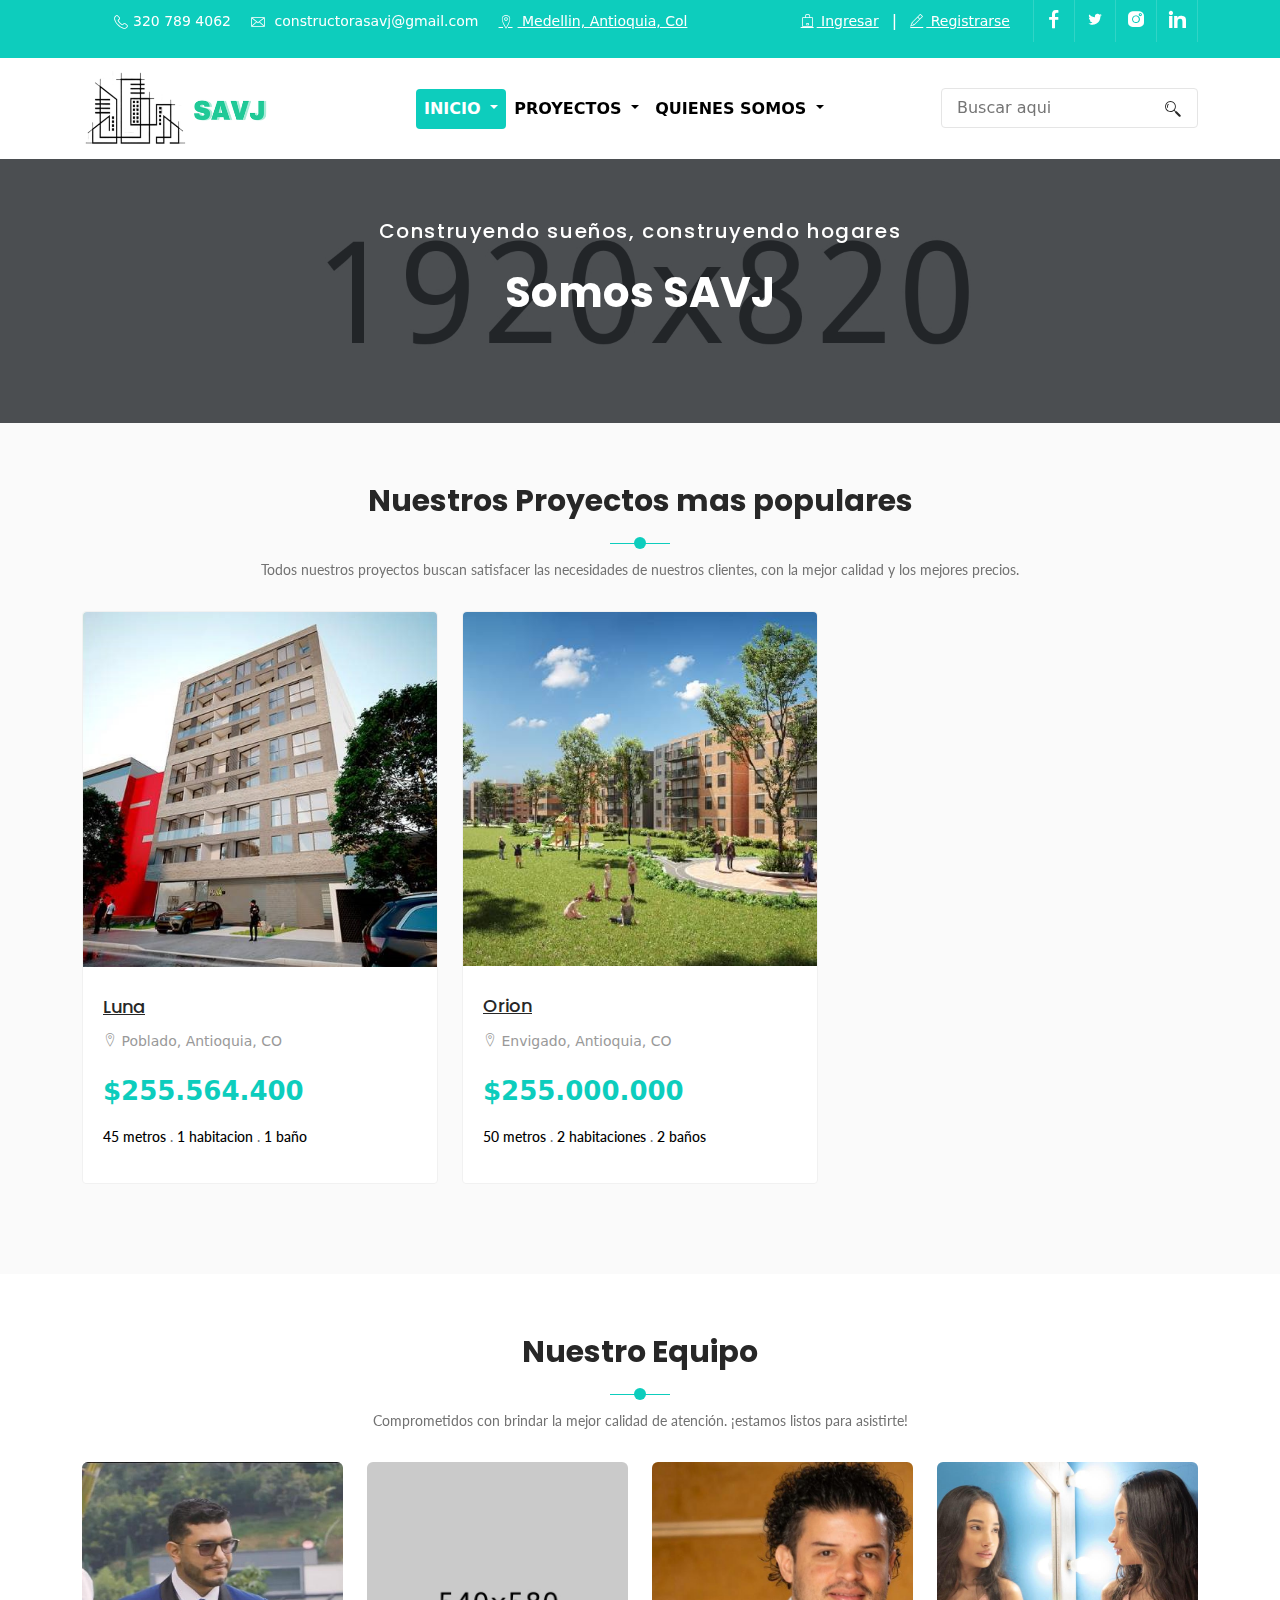
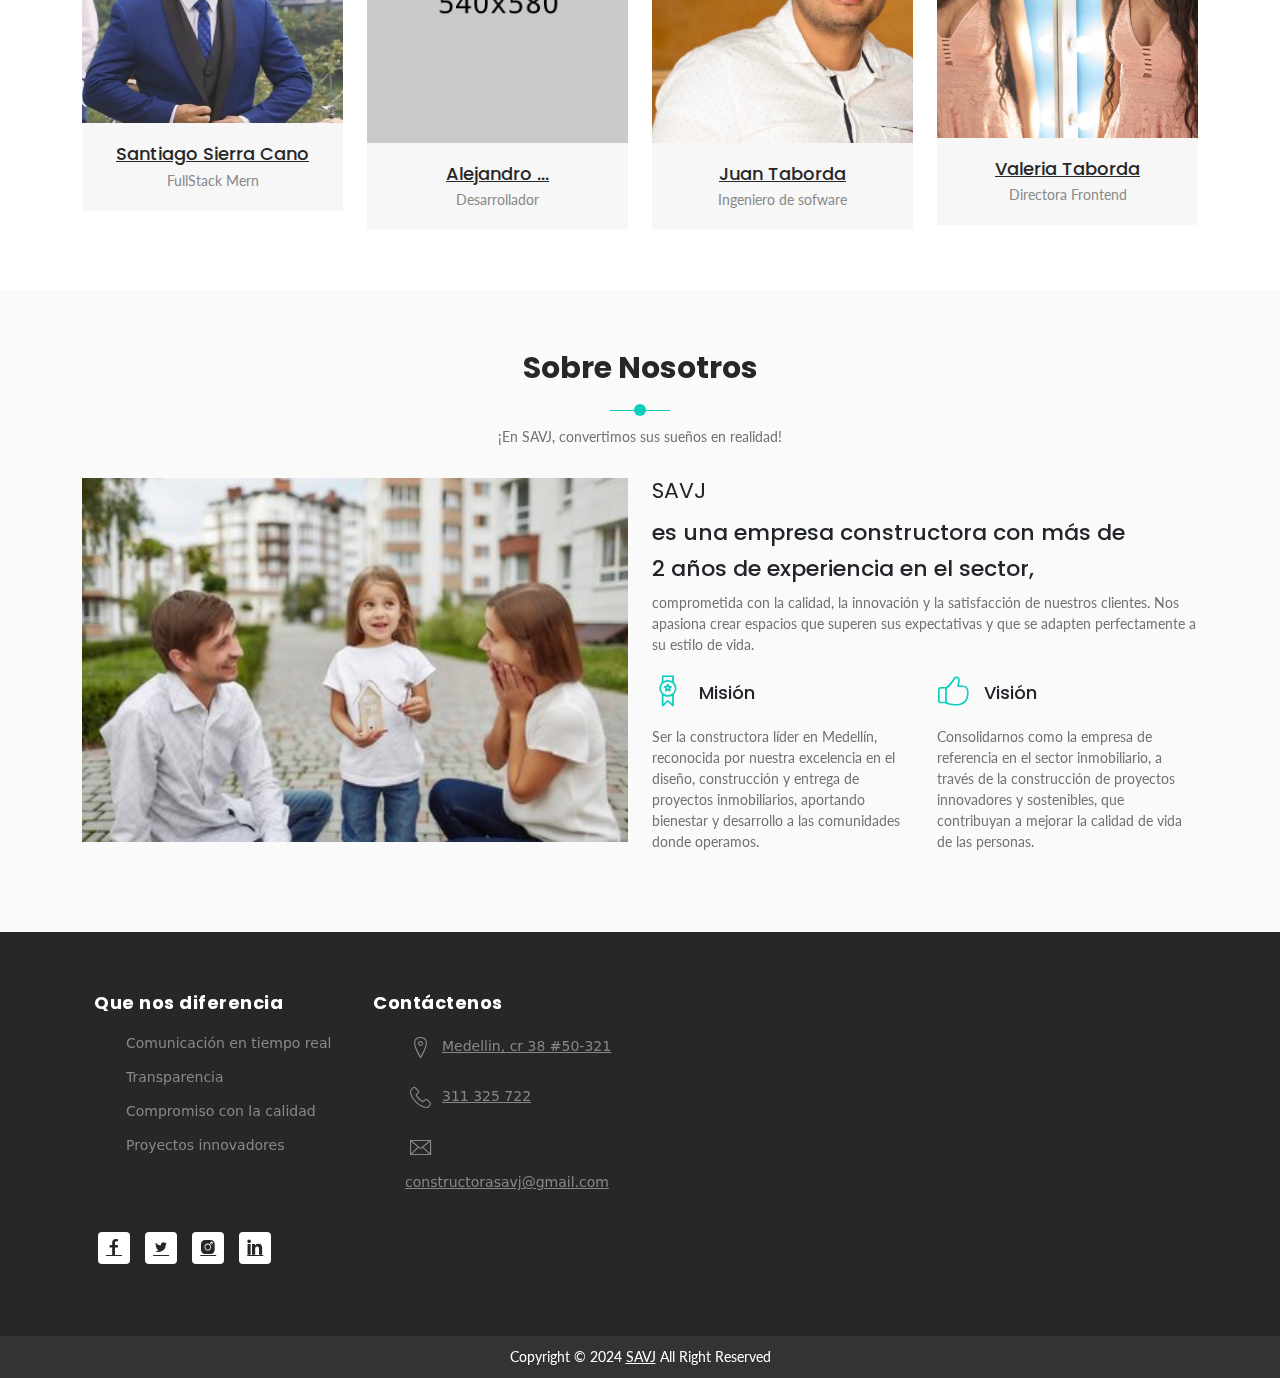
==== commit 4e57a37f: "Merge pull request #5 from Santiscano/valeria" ====
--- a/frontend/index.html
+++ b/frontend/index.html
@@ -47,8 +47,8 @@
             <div class="col-lg-7 col-md-8 col-xs-12">
               <!-- Start Contact Info -->
               <ul class="links clearfix">
-                <li><i class="lni-phone-handset"></i>03-311-713-7084</li>
-                <li><i class="lni-envelope"></i> estatebit@savj.com</li>
+                <li><i class="lni-phone-handset"></i>320 789 4062</li>
+                <li><i class="lni-envelope"></i> constructorasavj@gmail.com</li>
                 <li><a href="#" target="_blank"><i class="lni-map-marker"></i> Medellin, Antioquia, Col</a></li>
               </ul>
               <!-- End Contact Info -->
@@ -79,7 +79,7 @@
               <span class="navbar-toggler-icon"></span>
               <span class="lin-menu"></span>
             </button>
-            <a class="navbar-brand" href="index.html"><img src="assets/img/logo.png" alt=""></a>
+            <a class="navbar-brand" href="index.html"><img src="img/mini-logo2.png" alt="" width="57px" height="75px"></a>
           </div>
 
           <div class="collapse navbar-collapse" id="main-navbar">
@@ -103,21 +103,14 @@
               </li>
               <li class="nav-item dropdown">
                 <a class="nav-link dropdown-toggle" href="#" data-toggle="dropdown" aria-haspopup="true" aria-expanded="false">
-                  Galleria <i class="fa fa-angle-down"></i>
+                  Quienes Somos <i class="fa fa-angle-down"></i>
                 </a>
                 <div class="dropdown-menu">
-                  <a class="dropdown-item" href="/gallery_orion.html">Orion</a>
-                  <a class="dropdown-item" href="/gallery_luna.html">Luna</a>
+                  <a class="dropdown-item" href="#nosotros">Misión</a>
+                  <a class="dropdown-item" href="#nosotros">Visión</a>
                 </div>
               </li>
-              <li class="nav-item dropdown">
-                <a class="nav-link dropdown-toggle" href="#" data-toggle="dropdown" aria-haspopup="true" aria-expanded="false">
-                  Blog <i class="fa fa-angle-down"></i>
-                </a>
-                <div class="dropdown-menu">
-                  <a class="dropdown-item" href="/blog.html">Nuestro Blog</a>
-                </div>
-              </li>
+
             </ul>
             <div class="search-add float-right">
               <form method="post">
@@ -131,36 +124,6 @@
         </div>
 
         <!-- Mobile Menu Start -->
-        <ul class="mobile-menu">
-          <li>
-            <a class="active" href="index.html"> Inicio </a>
-            <ul class="dropdown">
-              <li>
-                <a class="active" href="index.html"> Inicio </a>
-              </li>
-            </ul>
-          </li>
-          <li>
-            <a href="#"> Proyectos </a>
-            <ul class="dropdown">
-              <li><a href="/proyecto_luna.html">Proyecto Luna</a></li>
-              <li><a href="/proyecto_orion.html">Proyecto Orion</a></li>
-            </ul>
-          </li>
-          <li>
-            <a href="#">Galleria</a>
-            <ul class="dropdown">
-              <li><a href="/gallery_orion.html">Orion</a></li>
-              <li><a href="/gallery_luna.html">Luna</a></li>
-            </ul>
-          </li>
-          <li>
-            <a href="#">Blog</a>
-            <ul class="dropdown">
-              <li><a href="/blog.html">Nuestro Blog</a></li>
-            </ul>
-          </li>
-        </ul>
         <!-- Mobile Menu End -->
       </nav>
       <!-- Navbar End -->
@@ -173,16 +136,10 @@
         <div class="container">
           <div class="row">
             <div class="col-md-12">
-              <h4 class="intro-sub-heading">Construyendo sueños</h4>
+              <h4 class="intro-sub-heading">Construyendo sueños, construyendo hogares</h4>
               <h2 class="intro-title">
                 Somos SAVJ
               </h2>
-              <a
-                href="https://rebrand.ly/estatebit-purchase-ud"
-                rel="nofollow"
-                class="btn btn-danger btn-lg"
-                >Comprar ahora</a
-              >
             </div>
           </div>
         </div>
@@ -190,75 +147,6 @@
     </section>
 
     <!-- Seccion de busqueda por categorias y mas -->
-    <div class="search-container">
-      <div class="container">
-        <div class="row">
-          <div class="col-12">
-            <div class="section-title-header text-center">
-              <h2 class="section-title">Buscar Propiedades</h2>
-            </div>
-          </div>
-        </div>
-        <div class="content">
-          <div class="row">
-            <div class="col-lg-3 col-md-6 col-xs-12">
-              <div class="search-category-container">
-                <label class="styled-select">
-                  <select class="classic">
-                    <option value="">Todas las Opciones</option>
-                    <option value="">Rentar (12)</option>
-                    <option value="">Comprar (17)</option>
-                  </select>
-                </label>
-              </div>
-            </div>
-            <div class="col-lg-3 col-md-6 col-xs-12">
-              <div class="search-category-container">
-                <label class="styled-select">
-                  <select class="classic">
-                    <option value="">Todos los tipos</option>
-                    <option value="">Aparatamentos (3)</option>
-                    <option value="">Casas (2)</option>
-                    <option value="">Condominios (1)</option>
-                    <option value="">Industrial (2)</option>
-                    <option value="">Tierras (3)</option>
-                    <option value="">Oficinas (1)</option>
-                    <option value="">Villas (1)</option>
-                  </select>
-                </label>
-              </div>
-            </div>
-            <div class="col-lg-3 col-md-6 col-xs-12">
-              <div class="search-category-container">
-                <label class="styled-select">
-                  <select class="classic">
-                    <option value="">Todas las Ciudades</option>
-                    <option value="">Medellin</option>
-                    <option value="">Caldas</option>
-                    <option value="">Sabaneta</option>
-                    <option value="">Envigado</option>
-                    <option value="">Itagui</option>
-                    <option value="">Estrella</option>
-                    <option value="">Bello</option>
-                    <option value="">Copacabana</option>
-                    <option value="">Girardota</option>
-                    <option value="">Barbosa</option>
-                  </select>
-                </label>
-              </div>
-            </div>
-            <div class="col-lg-3 col-md-6 col-xs-12">
-              <div class="text-right btn-section">
-                <button type="button" class="btn btn-common">
-                  <i class="lni-search"></i> Buscar
-                </button>
-              </div>
-            </div>
-          </div>
-        </div>
-      </div>
-    </div>
-    <!-- Intro Section End -->
 
     <!-- Property Section Start -->
     <section class="property section-padding">
@@ -282,28 +170,25 @@
                     <a class="hover-effect" href="/proyecto_luna.html">
                       <img
                         class="img-fluid"
-                        src="/assets/img/property/house-2.jpg"
+                        src="img/foto-uno-luna.jpg"
                         alt=""
                       />
                     </a>
-                    <div class="label-inner">
-                      <span class="label-status label bg-red">En Venta</span>
-                    </div>
                   </div>
                   <div class="item-body">
                     <h3 class="property-title">
-                      <a href="property.html">Luna Envigado</a>
+                      <a href="/proyecto_luna.html">Luna</a>
                     </h3>
                     <div class="adderess">
-                      <i class="lni-map-marker"></i> Enviago, Antioquia, CO
+                      <i class="lni-map-marker"></i> Poblado, Antioquia, CO
                     </div>
                     <div class="pricin-list">
                       <div class="property-price">
-                        <span>$150'000.000</span>
+                        <span>$255.564.400</span>
                       </div>
                       <p>
-                        <span>45 metros</span> . <span>3 habitaciones</span> .
-                        <span>2 baños</span>
+                        <span>45 metros</span> . <span>1 habitacion</span> .
+                        <span>1 baño</span>
                       </p>
                     </div>
                   </div>
@@ -316,31 +201,28 @@
               <div class="property-wrap">
                 <div class="property-item">
                   <div class="item-thumb">
-                    <a class="hover-effect" href="property.html">
+                    <a class="hover-effect" href="/proyecto_orion.html">
                       <img
                         class="img-fluid"
-                        src="assets/img/property/house-2.jpg"
+                        src="img/foto-uno-orion.jpg"
                         alt=""
-                      />
+                       />
                     </a>
-                    <div class="label-inner">
-                      <span class="label-status label">Para Rentar</span>
-                    </div>
                   </div>
                   <div class="item-body">
                     <h3 class="property-title">
-                      <a href="property.html">Family Condo</a>
+                      <a href="property.html">Orion</a>
                     </h3>
                     <div class="adderess">
-                      <i class="lni-map-marker"></i> Louis, Missouri, US
+                      <i class="lni-map-marker"></i> Envigado, Antioquia, CO
                     </div>
                     <div class="pricin-list">
                       <div class="property-price">
-                        <span>$27,00</span>
+                        <span>$255.000.000</span>
                       </div>
                       <p>
-                        <span>6 bds</span> . <span>8 ba</span> .
-                        <span>2600 Sqft</span>
+                        <span>50 metros</span> . <span>2 habitaciones</span> .
+                        <span>2 baños</span>
                       </p>
                     </div>
                   </div>
@@ -348,160 +230,7 @@
               </div>
             </div>
           </div>
-          <div class="col-lg-4 col-md-6 col-xs-12">
-            <div class="property-main">
-              <div class="property-wrap">
-                <div class="property-item">
-                  <div class="item-thumb">
-                    <a class="hover-effect" href="property.html">
-                      <img
-                        class="img-fluid"
-                        src="assets/img/property/house-3.jpg"
-                        alt=""
-                      />
-                    </a>
-                    <div class="label-inner">
-                      <span class="label-status label bg-yellow">Nuevo</span>
-                    </div>
-                  </div>
-                  <div class="item-body">
-                    <h3 class="property-title">
-                      <a href="property.html">Guaranteed modern home</a>
-                    </h3>
-                    <div class="adderess">
-                      <i class="lni-map-marker"></i> Avenue C, New York, US
-                    </div>
-                    <div class="pricin-list">
-                      <div class="property-price">
-                        <span>$1,750</span>
-                      </div>
-                      <p>
-                        <span>8 bds</span> . <span>8 ba</span> .
-                        <span>3000 Sqft</span>
-                      </p>
-                    </div>
-                  </div>
-                </div>
-              </div>
-            </div>
-          </div>
-          <div class="col-lg-4 col-md-6 col-xs-12">
-            <div class="property-main">
-              <div class="property-wrap">
-                <div class="property-item">
-                  <div class="item-thumb">
-                    <a class="hover-effect" href="property.html">
-                      <img
-                        class="img-fluid"
-                        src="assets/img/property/house-4.jpg"
-                        alt=""
-                      />
-                    </a>
-                    <div class="label-inner">
-                      <span class="label-status label">Para Rentar</span>
-                    </div>
-                  </div>
-                  <div class="item-body">
-                    <h3 class="property-title">
-                      <a href="property.html">Family home for sale</a>
-                    </h3>
-                    <div class="adderess">
-                      <i class="lni-map-marker"></i> Sacramento, Chicago, US
-                    </div>
-                    <div class="pricin-list">
-                      <div class="property-price">
-                        <span>$1,400</span>
-                      </div>
-                      <p>
-                        <span>2 bds</span> . <span>2 ba</span> .
-                        <span>2200 Sqft</span>
-                      </p>
-                    </div>
-                  </div>
-                </div>
-              </div>
-            </div>
-          </div>
-          <div class="col-lg-4 col-md-6 col-xs-12">
-            <div class="property-main">
-              <div class="property-wrap">
-                <div class="property-item">
-                  <div class="item-thumb">
-                    <a class="hover-effect" href="property.html">
-                      <img
-                        class="img-fluid"
-                        src="assets/img/property/house-5.jpg"
-                        alt=""
-                      />
-                    </a>
-                    <div class="label-inner">
-                      <span class="label-status label bg-yellow">New</span>
-                    </div>
-                  </div>
-                  <div class="item-body">
-                    <h3 class="property-title">
-                      <a href="property.html">Amazing oceanfront apartment</a>
-                    </h3>
-                    <div class="adderess">
-                      <i class="lni-map-marker"></i> 53 W 88th St, Dallas, US
-                    </div>
-                    <div class="pricin-list">
-                      <div class="property-price">
-                        <span>$1,750</span>
-                      </div>
-                      <p>
-                        <span>6 bds</span> . <span>6 ba</span> .
-                        <span>2700 Sqft</span>
-                      </p>
-                    </div>
-                  </div>
-                </div>
-              </div>
-            </div>
-          </div>
-          <div class="col-lg-4 col-md-6 col-xs-12">
-            <div class="property-main">
-              <div class="property-wrap">
-                <div class="property-item">
-                  <div class="item-thumb">
-                    <a class="hover-effect" href="property.html">
-                      <img
-                        class="img-fluid"
-                        src="assets/img/property/house-6.jpg"
-                        alt=""
-                      />
-                    </a>
-                    <div class="label-inner">
-                      <span class="label-status label bg-red">For Sale</span>
-                    </div>
-                  </div>
-                  <div class="item-body">
-                    <h3 class="property-title">
-                      <a href="property.html">Luxury home for sale</a>
-                    </h3>
-                    <div class="adderess">
-                      <i class="lni-map-marker"></i> 365 Webber Street,
-                      Washington
-                    </div>
-                    <div class="pricin-list">
-                      <div class="property-price">
-                        <span>$1,800</span>
-                      </div>
-                      <p>
-                        <span>5 bds</span> . <span>7 ba</span> .
-                        <span>2800 Sqft</span>
-                      </p>
-                    </div>
-                  </div>
-                </div>
-              </div>
-            </div>
-          </div>
-          <div class="col-12">
-            <div class="text-center">
-              <a href="listing.html" class="btn btn-common">Verlos Todos</a>
-            </div>
-          </div>
+
         </div>
       </div>
     </section>
@@ -527,7 +256,7 @@
               <div class="team-img">
                 <img
                   class="img-fluid"
-                  src="assets/img/team/team-01.jpg"
+                  src="img/perfil-santiago.jpeg"
                   alt=""
                 />
                 <div class="team-overlay">
@@ -620,7 +349,7 @@
               <div class="team-img">
                 <img
                   class="img-fluid"
-                  src="assets/img/team/team-03.jpg"
+                  src="img/perfil-juan.jpeg"
                   alt=""
                 />
                 <div class="team-overlay">
@@ -654,7 +383,7 @@
                 </div>
               </div>
               <div class="info-text">
-                <h3><a href="#">Juan Guarin</a></h3>
+                <h3><a href="#">Juan Taborda</a></h3>
                 <p>Ingeniero de sofware</p>
               </div>
             </div>
@@ -667,7 +396,7 @@
               <div class="team-img">
                 <img
                   class="img-fluid"
-                  src="assets/img/team/team-04.jpg"
+                  src="img/perfil-valeria.jpeg"
                   alt=""
                 />
                 <div class="team-overlay">
@@ -701,7 +430,7 @@
                 </div>
               </div>
               <div class="info-text">
-                <h3><a href="#">Valentina ...</a></h3>
+                <h3><a href="#">Valeria Taborda</a></h3>
                 <p>Directora Frontend</p>
               </div>
             </div>
@@ -713,368 +442,11 @@
     <!-- Team Section End -->
 
     <!-- Services Section Start -->
-    <section class="services section-padding">
-      <div class="container">
-        <div class="row">
-          <div class="col-12">
-            <div class="section-title-header text-center">
-              <h2 class="section-title">Common Features</h2>
-              <p>
-                Duis aute irure dolor in reprehed in volupted velit esse dolore
-              </p>
-            </div>
-          </div>
-        </div>
-        <div class="row">
-          <!-- Services item -->
-          <div class="col-md-6 col-lg-4 col-xs-12">
-            <div class="services-item wow fadeInRight" data-wow-delay="0.2s">
-              <div class="icon">
-                <i class="lni-apartment"></i>
-              </div>
-              <div class="services-content">
-                <h3><a href="#">Full Furnished</a></h3>
-                <p>
-                  Lorem must explain to you how all this mistaolt dete
-                  denouncing pleasure and pralsing plan wasnad
-                </p>
-              </div>
-            </div>
-          </div>
-          <!-- Services item -->
-          <div class="col-md-6 col-lg-4 col-xs-12">
-            <div class="services-item wow fadeInRight" data-wow-delay="0.4s">
-              <div class="icon">
-                <i class="lni-crown"></i>
-              </div>
-              <div class="services-content">
-                <h3><a href="#">Royal Touch Paint</a></h3>
-                <p>
-                  Lorem must explain to you how all this mistaolt dete
-                  denouncing pleasure and pralsing plan wasnad
-                </p>
-              </div>
-            </div>
-          </div>
-          <!-- Services item -->
-          <div class="col-md-6 col-lg-4 col-xs-12">
-            <div class="services-item wow fadeInRight" data-wow-delay="0.6s">
-              <div class="icon">
-                <i class="lni-layers"></i>
-              </div>
-              <div class="services-content">
-                <h3><a href="#">Letest Interior Design</a></h3>
-                <p>
-                  Lorem must explain to you how all this mistaolt dete
-                  denouncing pleasure and pralsing plan wasnad
-                </p>
-              </div>
-            </div>
-          </div>
-          <!-- Services item -->
-          <div class="col-md-6 col-lg-4 col-xs-12">
-            <div class="services-item wow fadeInRight" data-wow-delay="0.8s">
-              <div class="icon">
-                <i class="lni-bolt-alt"></i>
-              </div>
-              <div class="services-content">
-                <h3><a href="#">Non Stop Security</a></h3>
-                <p>
-                  Lorem must explain to you how all this mistaolt dete
-                  denouncing pleasure and pralsing plan wasnad
-                </p>
-              </div>
-            </div>
-          </div>
-          <!-- Services item -->
-          <div class="col-md-6 col-lg-4 col-xs-12">
-            <div class="services-item wow fadeInRight" data-wow-delay="1s">
-              <div class="icon">
-                <i class="lni-leaf"></i>
-              </div>
-              <div class="services-content">
-                <h3><a href="#">Living Inside a Nature</a></h3>
-                <p>
-                  Lorem must explain to you how all this mistaolt dete
-                  denouncing pleasure and pralsing plan wasnad
-                </p>
-              </div>
-            </div>
-          </div>
-          <!-- Services item -->
-          <div class="col-md-6 col-lg-4 col-xs-12">
-            <div class="services-item wow fadeInRight" data-wow-delay="1.2s">
-              <div class="icon">
-                <i class="lni-medall"></i>
-              </div>
-              <div class="services-content">
-                <h3><a href="#">Luxurious Fittings</a></h3>
-                <p>
-                  Lorem must explain to you how all this mistaolt dete
-                  denouncing pleasure and pralsing plan wasnad
-                </p>
-              </div>
-            </div>
-          </div>
-        </div>
-      </div>
-    </section>
+  
     <!-- Services Section End -->
 
     <!-- Latest Property Start -->
-    <section class="latest-property section-padding">
-      <div class="container">
-        <div class="row">
-          <div class="col-12">
-            <div class="section-title-header text-center">
-              <h2 class="section-title">Latest Listings</h2>
-              <p>
-                Duis aute irure dolor in reprehed in volupted velit esse dolore
-              </p>
-            </div>
-          </div>
-        </div>
-        <div class="row">
-          <div class="col-md-12 wow fadeIn" data-wow-delay="0.8s">
-            <div id="latest-property" class="owl-carousel">
-              <div class="item">
-                <div class="property-main">
-                  <div class="property-wrap">
-                    <div class="property-item">
-                      <div class="item-thumb">
-                        <a class="hover-effect" href="property.html">
-                          <img
-                            class="img-fluid"
-                            src="assets/img/property/house-1.jpg"
-                            alt=""
-                          />
-                        </a>
-                        <div class="label-inner">
-                          <span class="label-status label bg-red"
-                            >For Sale</span
-                          >
-                        </div>
-                      </div>
-                      <div class="item-body">
-                        <h3 class="property-title">
-                          <a href="property.html"
-                            >Amazing oceanfront apartment</a
-                          >
-                        </h3>
-                        <div class="adderess">
-                          <i class="lni-map-marker"></i> 96 Bay 10th St,
-                          Brooklyn, NY 11228
-                        </div>
-                        <div class="pricin-list">
-                          <div class="property-price">
-                            <span>$1,600</span>
-                          </div>
-                          <p>
-                            <span>4 bds</span> . <span>4 ba</span> .
-                            <span>2500 Sqft</span>
-                          </p>
-                        </div>
-                      </div>
-                    </div>
-                  </div>
-                </div>
-              </div>
-              <div class="item">
-                <div class="property-main">
-                  <div class="property-wrap">
-                    <div class="property-item">
-                      <div class="item-thumb">
-                        <a class="hover-effect" href="property.html">
-                          <img
-                            class="img-fluid"
-                            src="assets/img/property/house-2.jpg"
-                            alt=""
-                          />
-                        </a>
-                        <div class="label-inner">
-                          <span class="label-status label">For Rent</span>
-                        </div>
-                      </div>
-                      <div class="item-body">
-                        <h3 class="property-title">
-                          <a href="property.html">Family Condo</a>
-                        </h3>
-                        <div class="adderess">
-                          <i class="lni-map-marker"></i> Louis, Missouri, US
-                        </div>
-                        <div class="pricin-list">
-                          <div class="property-price">
-                            <span>$1,700</span>
-                          </div>
-                          <p>
-                            <span>8 bds</span> . <span>8 ba</span> .
-                            <span>2900 Sqft</span>
-                          </p>
-                        </div>
-                      </div>
-                    </div>
-                  </div>
-                </div>
-              </div>
-              <div class="item">
-                <div class="property-main">
-                  <div class="property-wrap">
-                    <div class="property-item">
-                      <div class="item-thumb">
-                        <a class="hover-effect" href="property.html">
-                          <img
-                            class="img-fluid"
-                            src="assets/img/property/house-3.jpg"
-                            alt=""
-                          />
-                        </a>
-                        <div class="label-inner">
-                          <span class="label-status label bg-yellow">New</span>
-                        </div>
-                      </div>
-                      <div class="item-body">
-                        <h3 class="property-title">
-                          <a href="property.html">Guaranteed modern home</a>
-                        </h3>
-                        <div class="adderess">
-                          <i class="lni-map-marker"></i> Avenue C, New York, US
-                        </div>
-                        <div class="pricin-list">
-                          <div class="property-price">
-                            <span>$1,750</span>
-                          </div>
-                          <p>
-                            <span>5 bds</span> . <span>6 ba</span> .
-                            <span>2700 Sqft</span>
-                          </p>
-                        </div>
-                      </div>
-                    </div>
-                  </div>
-                </div>
-              </div>
-              <div class="item">
-                <div class="property-main">
-                  <div class="property-wrap">
-                    <div class="property-item">
-                      <div class="item-thumb">
-                        <a class="hover-effect" href="property.html">
-                          <img
-                            class="img-fluid"
-                            src="assets/img/property/house-4.jpg"
-                            alt=""
-                          />
-                        </a>
-                        <div class="label-inner">
-                          <span class="label-status label">For Rent</span>
-                        </div>
-                      </div>
-                      <div class="item-body">
-                        <h3 class="property-title">
-                          <a href="property.html">Family home for sale</a>
-                        </h3>
-                        <div class="adderess">
-                          <i class="lni-map-marker"></i> Sacramento, Chicago, US
-                        </div>
-                        <div class="pricin-list">
-                          <div class="property-price">
-                            <span>$1,400</span>
-                          </div>
-                          <p>
-                            <span>2 bds</span> . <span>2 ba</span> .
-                            <span>2200 Sqft</span>
-                          </p>
-                        </div>
-                      </div>
-                    </div>
-                  </div>
-                </div>
-              </div>
-              <div class="item">
-                <div class="property-main">
-                  <div class="property-wrap">
-                    <div class="property-item">
-                      <div class="item-thumb">
-                        <a class="hover-effect" href="property.html">
-                          <img
-                            class="img-fluid"
-                            src="assets/img/property/house-5.jpg"
-                            alt=""
-                          />
-                        </a>
-                        <div class="label-inner">
-                          <span class="label-status label bg-yellow">New</span>
-                        </div>
-                      </div>
-                      <div class="item-body">
-                        <h3 class="property-title">
-                          <a href="property.html"
-                            >Amazing oceanfront apartment</a
-                          >
-                        </h3>
-                        <div class="adderess">
-                          <i class="lni-map-marker"></i> 53 W 88th St, Dallas,
-                          US
-                        </div>
-                        <div class="pricin-list">
-                          <div class="property-price">
-                            <span>$1,750</span>
-                          </div>
-                          <p>
-                            <span>6 bds</span> . <span>6 ba</span> .
-                            <span>2700 Sqft</span>
-                          </p>
-                        </div>
-                      </div>
-                    </div>
-                  </div>
-                </div>
-              </div>
-              <div class="item">
-                <div class="property-main">
-                  <div class="property-wrap">
-                    <div class="property-item">
-                      <div class="item-thumb">
-                        <a class="hover-effect" href="property.html">
-                          <img
-                            class="img-fluid"
-                            src="assets/img/property/house-6.jpg"
-                            alt=""
-                          />
-                        </a>
-                        <div class="label-inner">
-                          <span class="label-status label bg-red"
-                            >For Sale</span
-                          >
-                        </div>
-                      </div>
-                      <div class="item-body">
-                        <h3 class="property-title">
-                          <a href="property.html">Luxury home for sale</a>
-                        </h3>
-                        <div class="adderess">
-                          <i class="lni-map-marker"></i> 365 Webber Street,
-                          Washington
-                        </div>
-                        <div class="pricin-list">
-                          <div class="property-price">
-                            <span>$1,800</span>
-                          </div>
-                          <p>
-                            <span>5 bds</span> . <span>7 ba</span> .
-                            <span>2800 Sqft</span>
-                          </p>
-                        </div>
-                      </div>
-                    </div>
-                  </div>
-                </div>
-              </div>
-            </div>
-          </div>
-        </div>
-      </div>
-    </section>
+   
     <!-- Latest Property End -->
 
     <!-- Featured Section Start -->
@@ -1083,27 +455,24 @@
         <div class="row">
           <div class="col-12">
             <div class="section-title-header text-center">
-              <h2 class="section-title">About Us</h2>
+              <h2 class="section-title" id="nosotros">Sobre Nosotros</h2>
               <p>
-                Duis aute irure dolor in reprehed in volupted velit esse dolore
+                ¡En SAVJ, convertimos sus sueños en realidad!
               </p>
             </div>
           </div>
         </div>
         <div class="row">
           <div class="col-md-12 col-lg-6 col-xs-12">
-            <img class="img-fluid" src="assets/img/about/img-2.jpg" alt="" />
+            <img class="img-fluid" src="img/img-somos.jpg" alt="" width="100%" />
           </div>
           <div class="col-md-12 col-lg-6 col-xs-12">
-            <h2 class="intro-title">Who We Are</h2>
+            <h2 class="intro-title">SAVJ</h2>
             <h3 class="title-sub">
-              Best and Award Winning <br />Real Estate Business in USA 2019
+              es una empresa constructora con más de <br />2 años de experiencia en el sector,
             </h3>
             <p class="intro-desc">
-              Lorem ipsum dolor sit amet, consectetur adipisicing elit. Suscipit
-              nostrum, doloremque quaerat sit tempora eius est reiciendis
-              accusamus magnam quae. Explicabo dolore officia, iure a ullam
-              aliquam nemo excepturi, repellat. uod ut delectus ad tempora.
+              comprometida con la calidad, la innovación y la satisfacción de nuestros clientes. Nos apasiona crear espacios que superen sus expectativas y que se adapten perfectamente a su estilo de vida.
             </p>
             <div class="row">
               <div class="col-lg-6 col-md-12 col-xs-12">
@@ -1111,11 +480,10 @@
                   <div class="icon">
                     <i class="lni-medall"></i>
                   </div>
-                  <h3><a href="#">Cretified Company</a></h3>
+                  <h3>Misión</h3>
                   <div class="featured-content">
                     <p>
-                      We'll generate a sitemap for your site, submit it to
-                      search engine is and track crawler access.
+                      Ser la constructora líder en Medellín, reconocida por nuestra excelencia en el diseño, construcción y entrega de proyectos inmobiliarios, aportando bienestar y desarrollo a las comunidades donde operamos.
                     </p>
                   </div>
                 </div>
@@ -1125,11 +493,10 @@
                   <div class="icon">
                     <i class="lni-thumbs-up"></i>
                   </div>
-                  <h3><a href="#">Highly experienced</a></h3>
+                  <h3>Visión</h3>
                   <div class="featured-content">
                     <p>
-                      We'll generate a sitemap for your site, submit it to
-                      search engine is and track crawler access.
+                      Consolidarnos como la empresa de referencia en el sector inmobiliario, a través de la construcción de proyectos innovadores y sostenibles, que contribuyan a mejorar la calidad de vida de las personas.
                     </p>
                   </div>
                 </div>
@@ -1142,356 +509,15 @@
     <!-- Featured Section End -->
 
     <!-- Counter Area Start-->
-    <section
-      class="counter-section section-padding"
-      data-stellar-background-ratio="0.5"
-    >
-      <div class="container">
-        <div class="row">
-          <!-- Counter Item -->
-          <div
-            class="col-lg-3 col-md-6 col-xs-12 work-counter-widget text-center"
-          >
-            <div class="counter">
-              <div class="icon"><i class="lni-users"></i></div>
-              <div class="counterUp">6252</div>
-              <p>Happy Customers</p>
-            </div>
-          </div>
-          <!-- Counter Item -->
-          <div
-            class="col-lg-3 col-md-6 col-xs-12 work-counter-widget text-center"
-          >
-            <div class="counter">
-              <div class="icon"><i class="lni-apartment"></i></div>
-              <div class="counterUp">3091</div>
-              <p>Completed Projects</p>
-            </div>
-          </div>
-          <!-- Counter Item -->
-          <div
-            class="col-lg-3 col-md-6 col-xs-12 work-counter-widget text-center"
-          >
-            <div class="counter">
-              <div class="icon"><i class="lni-key"></i></div>
-              <div class="counterUp">1200</div>
-              <p>Property Sold</p>
-            </div>
-          </div>
-          <!-- Counter Item -->
-          <div
-            class="col-lg-3 col-md-6 col-xs-12 work-counter-widget text-center"
-          >
-            <div class="counter">
-              <div class="icon"><i class="lni-cup"></i></div>
-              <div class="counterUp">79</div>
-              <p>Awards Win</p>
-            </div>
-          </div>
-        </div>
-      </div>
-    </section>
+    
     <!-- Counter Area End-->
 
     <!-- Client Logo Section Start -->
-    <section id="clients-logo" class="section-padding">
-      <div class="container">
-        <div class="row">
-          <div class="col-lg-2 col-md-4 col-xs-12">
-            <div class="client-logo">
-              <a href="#"
-                ><img
-                  class="img-fluid"
-                  src="assets/img/clients/img1.png"
-                  alt=""
-              /></a>
-            </div>
-          </div>
-          <div class="col-lg-2 col-md-4 col-xs-12">
-            <div class="client-logo">
-              <a href="#"
-                ><img
-                  class="img-fluid"
-                  src="assets/img/clients/img2.png"
-                  alt=""
-              /></a>
-            </div>
-          </div>
-          <div class="col-lg-2 col-md-4 col-xs-12">
-            <div class="client-logo">
-              <a href="#"
-                ><img
-                  class="img-fluid"
-                  src="assets/img/clients/img3.png"
-                  alt=""
-              /></a>
-            </div>
-          </div>
-          <div class="col-lg-2 col-md-4 col-xs-12">
-            <div class="client-logo">
-              <a href="#"
-                ><img
-                  class="img-fluid"
-                  src="assets/img/clients/img4.png"
-                  alt=""
-              /></a>
-            </div>
-          </div>
-          <div class="col-lg-2 col-md-4 col-xs-12">
-            <div class="client-logo">
-              <a href="#"
-                ><img
-                  class="img-fluid"
-                  src="assets/img/clients/img5.png"
-                  alt=""
-              /></a>
-            </div>
-          </div>
-          <div class="col-lg-2 col-md-4 col-xs-12">
-            <div class="client-logo">
-              <a href="#"
-                ><img
-                  class="img-fluid"
-                  src="assets/img/clients/img6.png"
-                  alt=""
-              /></a>
-            </div>
-          </div>
-        </div>
-      </div>
-    </section>
-    <!-- Cleint Logo Section End -->
-
-    <!-- Testimonial Section Start -->
-    <section class="testimonial section-padding">
-      <div class="container">
-        <div class="row">
-          <div class="col-lg-12 col-md-12 col-sm-12 col-xs-12">
-            <div id="testimonials" class="owl-carousel">
-              <div class="item">
-                <div class="testimonial-item">
-                  <div class="content">
-                    <p class="description">
-                      Lorem ipsum dolor sit amet, consectetur adipisicing elit.
-                      Explicabo quidem, excepturi facere magnam illum, at
-                      accusantium doloremque odio.
-                    </p>
-                  </div>
-                </div>
-                <div class="client-info">
-                  <div class="img-thumb">
-                    <img src="assets/img/testimonial/img1.png" alt="" />
-                  </div>
-                  <div class="info-text">
-                    <h2><a href="#">Michael Papirov</a></h2>
-                    <h4><a href="#">Customer</a></h4>
-                  </div>
-                </div>
-              </div>
-              <div class="item">
-                <div class="testimonial-item">
-                  <div class="content">
-                    <p class="description">
-                      Lorem ipsum dolor sit amet, consectetur adipisicing elit.
-                      Explicabo quidem, excepturi facere magnam illum, at
-                      accusantium doloremque odio.
-                    </p>
-                  </div>
-                </div>
-                <div class="client-info">
-                  <div class="img-thumb">
-                    <img src="assets/img/testimonial/img2.png" alt="" />
-                  </div>
-                  <div class="info-text">
-                    <h2><a href="#">Josh Rossi</a></h2>
-                    <h4><a href="#">Manager</a></h4>
-                  </div>
-                </div>
-              </div>
-              <div class="item">
-                <div class="testimonial-item">
-                  <div class="content">
-                    <p class="description">
-                      Lorem ipsum dolor sit amet, consectetur adipisicing elit.
-                      Explicabo quidem, excepturi facere magnam illum, at
-                      accusantium doloremque odio.
-                    </p>
-                  </div>
-                </div>
-                <div class="client-info">
-                  <div class="img-thumb">
-                    <img src="assets/img/testimonial/img3.png" alt="" />
-                  </div>
-                  <div class="info-text">
-                    <h2><a href="#">Daniel Greem</a></h2>
-                    <h4><a href="#">Customer</a></h4>
-                  </div>
-                </div>
-              </div>
-              <div class="item">
-                <div class="testimonial-item">
-                  <div class="content">
-                    <p class="description">
-                      Lorem ipsum dolor sit amet, consectetur adipisicing elit.
-                      Explicabo quidem, excepturi facere magnam illum, at
-                      accusantium doloremque odio.
-                    </p>
-                  </div>
-                </div>
-                <div class="client-info">
-                  <div class="img-thumb">
-                    <img src="assets/img/testimonial/img4.png" alt="" />
-                  </div>
-                  <div class="info-text">
-                    <h2><a href="#">John Doe</a></h2>
-                    <h4><a href="#">Manager</a></h4>
-                  </div>
-                </div>
-              </div>
-              <div class="item">
-                <div class="testimonial-item">
-                  <div class="content">
-                    <p class="description">
-                      Lorem ipsum dolor sit amet, consectetur adipisicing elit.
-                      Explicabo quidem, excepturi facere magnam illum, at
-                      accusantium doloremque odio.
-                    </p>
-                  </div>
-                </div>
-                <div class="client-info">
-                  <div class="img-thumb">
-                    <img src="assets/img/testimonial/img5.png" alt="" />
-                  </div>
-                  <div class="info-text">
-                    <h2><a href="#">Michael Papirov</a></h2>
-                    <h4><a href="#">Customer</a></h4>
-                  </div>
-                </div>
-              </div>
-            </div>
-          </div>
-        </div>
-      </div>
-    </section>
+    
     <!-- Testimonial Section End -->
 
     <!-- Blog Section Start -->
-    <section id="blog" class="section-padding">
-      <div class="container">
-        <div class="row">
-          <div class="col-12">
-            <div class="section-title-header text-center">
-              <h2 class="section-title">The Blog</h2>
-              <p>
-                Duis aute irure dolor in reprehed in volupted velit esse dolore
-              </p>
-            </div>
-          </div>
-          <div class="col-lg-4 col-md-6 col-xs-12">
-            <div class="blog-item text-center">
-              <div class="blog-image">
-                <a href="#">
-                  <img
-                    class="img-fluid"
-                    src="assets/img/blog/img1.jpg"
-                    alt=""
-                  />
-                </a>
-              </div>
-              <div class="date">12 April, 2018</div>
-              <div class="descr">
-                <h3 class="title">
-                  <a href="single-blog.html"> Visual Design Concept </a>
-                </h3>
-                <p>
-                  Lorem ipsum dolor sit amet, consectetur adipisicing elit.
-                  Alias laudantium fugiat, eius sint.
-                </p>
-              </div>
-              <div class="blog-footer hide-on-list">
-                <div class="float-left">
-                  <p class="prop-user">
-                    <a href="#"><i class="lni-user"></i> Admin</a>
-                  </p>
-                </div>
-                <div class="float-right">
-                  <span><i class="lni-heart"></i> 350</span>
-                  <span><i class="lni-comments"></i> 30</span>
-                </div>
-              </div>
-            </div>
-          </div>
-          <div class="col-lg-4 col-md-6 col-xs-12">
-            <div class="blog-item text-center">
-              <div class="blog-image">
-                <a href="#">
-                  <img
-                    class="img-fluid"
-                    src="assets/img/blog/img2.jpg"
-                    alt=""
-                  />
-                </a>
-              </div>
-              <div class="date">12 April, 2018</div>
-              <div class="descr">
-                <h3 class="title">
-                  <a href="single-blog.html"> Real Estate Feswtival - 2018 </a>
-                </h3>
-                <p>
-                  Lorem ipsum dolor sit amet, consectetur adipisicing elit.
-                  Alias laudantium fugiat, eius sint.
-                </p>
-              </div>
-              <div class="blog-footer hide-on-list">
-                <div class="float-left">
-                  <p class="prop-user">
-                    <a href="#"><i class="lni-user"></i> Admin</a>
-                  </p>
-                </div>
-                <div class="float-right">
-                  <span><i class="lni-heart"></i> 350</span>
-                  <span><i class="lni-comments"></i> 30</span>
-                </div>
-              </div>
-            </div>
-          </div>
-          <div class="col-lg-4 col-md-6 col-xs-12">
-            <div class="blog-item text-center">
-              <div class="blog-image">
-                <a href="#">
-                  <img
-                    class="img-fluid"
-                    src="assets/img/blog/img3.jpg"
-                    alt=""
-                  />
-                </a>
-              </div>
-              <div class="date">12 April, 2018</div>
-              <div class="descr">
-                <h3 class="title">
-                  <a href="single-blog.html"> Latest Architectural Design </a>
-                </h3>
-                <p>
-                  Lorem ipsum dolor sit amet, consectetur adipisicing elit.
-                  Alias laudantium fugiat, eius sint.
-                </p>
-              </div>
-              <div class="blog-footer hide-on-list">
-                <div class="float-left">
-                  <p class="prop-user">
-                    <a href="#"><i class="lni-user"></i> Admin</a>
-                  </p>
-                </div>
-                <div class="float-right">
-                  <span><i class="lni-heart"></i> 350</span>
-                  <span><i class="lni-comments"></i> 30</span>
-                </div>
-              </div>
-            </div>
-          </div>
-        </div>
-      </div>
-    </section>
+    
     <!-- Blog Section End -->
 
     <!-- Footer Section Start -->
@@ -1500,74 +526,35 @@
         <div class="container">
           <div class="row">
             <div class="col-lg-3 col-md-6 col-sm-12 col-xs-12">
-              <h3 class="footer-titel">About <span>Us</span></h3>
+              <h3 class="footer-titel">Que nos diferencia</h3>
               <ul class="footer-link">
-                <li><a href="#">Company</a></li>
-                <li><a href="#">Team</a></li>
-                <li><a href="#">Career</a></li>
-                <li><a href="#">Graphic Design</a></li>
-                <li><a href="#">Documentation</a></li>
+                <li><a>Comunicación en tiempo real</a></li>
+                <li><a>Transparencia</a></li>
+                <li><a>Compromiso con la calidad</a></li>
+                <li><a>Proyectos innovadores</a></li>
               </ul>
             </div>
+
             <div class="col-lg-3 col-md-6 col-sm-12 col-xs-12">
-              <h3 class="footer-titel">Usefull<span> Links</span></h3>
-              <ul class="footer-link">
-                <li><a href="#">Bayonne, New York</a></li>
-                <li><a href="#">Greenville, Chicago</a></li>
-                <li><a href="#">The Heights, New Jersey</a></li>
-                <li><a href="#">Bayonne, Washington DC</a></li>
-                <li><a href="#">Greenville, San Francisco</a></li>
-              </ul>
-            </div>
-            <div class="col-lg-3 col-md-6 col-sm-12 col-xs-12">
-              <h3 class="footer-titel">Contact <span>Info</span></h3>
+              <h3 class="footer-titel">Contáctenos</h3>
               <ul class="address">
                 <li>
                   <a href="#"
-                    ><i class="lni-map-marker"></i> York Blvd, Los Angeles,
-                    US<br />
-                    View, CA 94041USA</a
+                    ><i class="lni-map-marker"></i> Medellin, cr 38 #50-321
+                    <br />
+                    </a
                   >
                 </li>
                 <li>
                   <a href="#"
-                    ><i class="lni-phone-handset"></i> (518) 2014-040 43</a
+                    ><i class="lni-phone-handset"></i> 311 325 722</a
                   >
                 </li>
                 <li>
-                  <a href="#"><i class="lni-envelope"></i> hello@example.com</a>
+                  <a href="#"><i class="lni-envelope"></i> constructorasavj@gmail.com</a>
                 </li>
               </ul>
             </div>
-            <div class="col-lg-3 col-md-6 col-sm-12 col-xs-12">
-              <h3 class="footer-titel">Subscribe <span>on Our News</span></h3>
-              <form
-                method="post"
-                id="subscribe-form"
-                name="subscribe-form"
-                class="validate"
-              >
-                <div class="form-group is-empty">
-                  <input
-                    type="email"
-                    value=""
-                    name="Email"
-                    class="form-control"
-                    id="EMAIL"
-                    placeholder="Email address"
-                    required=""
-                  />
-                  <button
-                    type="submit"
-                    name="subscribe"
-                    id="subscribes"
-                    class="btn btn-common sub-btn"
-                  >
-                    <i class="lni-envelope"></i>
-                  </button>
-                  <div class="clearfix"></div>
-                </div>
-              </form>
               <div class="social-icon">
                 <a class="facebook" href="#"
                   ><i class="lni-facebook-filled"></i
@@ -1630,54 +617,6 @@
     <script src="assets/js/nivo-lightbox.js"></script>
     <script src="assets/js/jquery.slicknav.js"></script>
     <script src="assets/js/main.js"></script>
-=======
-    <header>
-        <nav class="menu">
-            <img id="mini-logo" src="img/mini-logo.jpeg" alt="logoSAVJ">
-            <a href="/frontend/index.html">INICIO</a>
-            <a href="/frontend/somos.html">QUIENES SOMOS</a>
-            <a href="/frontend/login.html">Inicio Sesión</a>
-            <a href="/frontend/register.html">Registrarse</a>
-        </nav>
-    </header><br><br>
-
-    <main>
-        <section>
-            <div class="logotipo">SAVJ: Construyendo sueños, construyendo hogares</div>
-        </section><br><br>
-
-<div class="container text-center">
-    <div class="row">
-        <div class="col">        
-            <div class="card" style="width: 30rem;">
-                <img src="img/foto-uno-luna.jpg" class="card-img-top" alt="...">
-                <div class="card-body">
-                <h5 class="card-title">LUNA</h5>
-                <p class="card-text">$255.564.400</p>
-                <p class="card-text">Apartamento tipo E , Apartaestudios tipo Loft . Está inspirado en la comodidad de nuestros propietarios, ya que cuenta con 116 apartaestudios y cada uno de ellos tiene espacios privados</p>
-                <a href="/frontend/proyecto_luna.html" class="btn btn-primary">ir a Luna</a>
-                </div>
-            </div>
-        </div>
-        <div class="col">        
-            <div class="card" style="width: 30rem;">
-                <img src="img/foto-uno-orion.jpg" class="card-img-top" alt="...">
-                <div class="card-body">
-                <h5 class="card-title">ORION</h5>
-                <p class="card-text">$255.000.000</p>
-                <p class="card-text">Espacio para una tercera habitación o estudio. Explora una experiencia única en Mosquera, donde la proximidad marca la diferencia. Aquí, tendrás acceso a todo lo que requieres...</p>
-                <a href="/frontend/proyecto_orion.html" class="btn btn-primary">ir a Orion</a>
-                </div>
-            </div>
-        </div>
-    </div>      
-</div>
-</main>
-
-<footer>
-    <div class="">
-        <h1 class="fst-italic text-white-50 bg-dark text-center">CONSTRUCTORA SAVJ</h1>
-    </div>
-</footer>
+
 </body>
 </html>
--- a/frontend/css/style-index.css
+++ b/frontend/css/style-index.css
@@ -2,45 +2,6 @@
   padding: 0;
   margin: 0;
 }
-#mini-logo {
-  width: 92px;
-  height: 64px;
-}
-/* *===================  headers ===============* */
-/* .top-bar {
-  background: #0dcdbd;
-}
-
-.top-bar .links li {
-  display: inline-block;
-  line-height: 42px;
-  color: #fff;
-  margin-right: 15px;
-  font-size: 14px;
-}
-
-.top-bar .links li a {
-  display: block;
-  margin-right: 15px;
-  color: #fff;
-  line-height: 32px;
-}
-
-.top-bar .links li i {
-  font-size: 14px;
-  color: #fff;
-  padding-right: 5px;
-  vertical-align: middle;
-} */
-
-/* *===================  main ===============* */
-/* *===================  cards ===============* */
-
-
-
-
-
-
 
 nav a {
   padding-top: 20px;
@@ -161,15 +122,6 @@
 }
 .form-control:focus {
   border: 1px solid #2d6aad;
-}
-select {
-  -moz-appearance: none;
-  -webkit-appearance: none;
-  cursor: pointer;
-  padding-left: 20px;
-}
-select option[value=""][disabled] {
-  display: none;
 }
 button {
   border: none;
@@ -316,20 +268,4 @@
 }
 .ubicacion {
   border: 500px;
-=======
-
-body{
-    background-image: url(/frontend/img/fondo.jpg);
-    background-repeat: no-repeat;
-    background-position: center center;
-    background-size: cover;
-    background-attachment: fixed;
-}
-.logotipo{
-    height: 150px;
-    width: 100%;
-    padding: 3rem 5rem 5rem 20rem;
-    background-color: #414040;
-    color: aliceblue;
-    font-size: 30px;
-
+}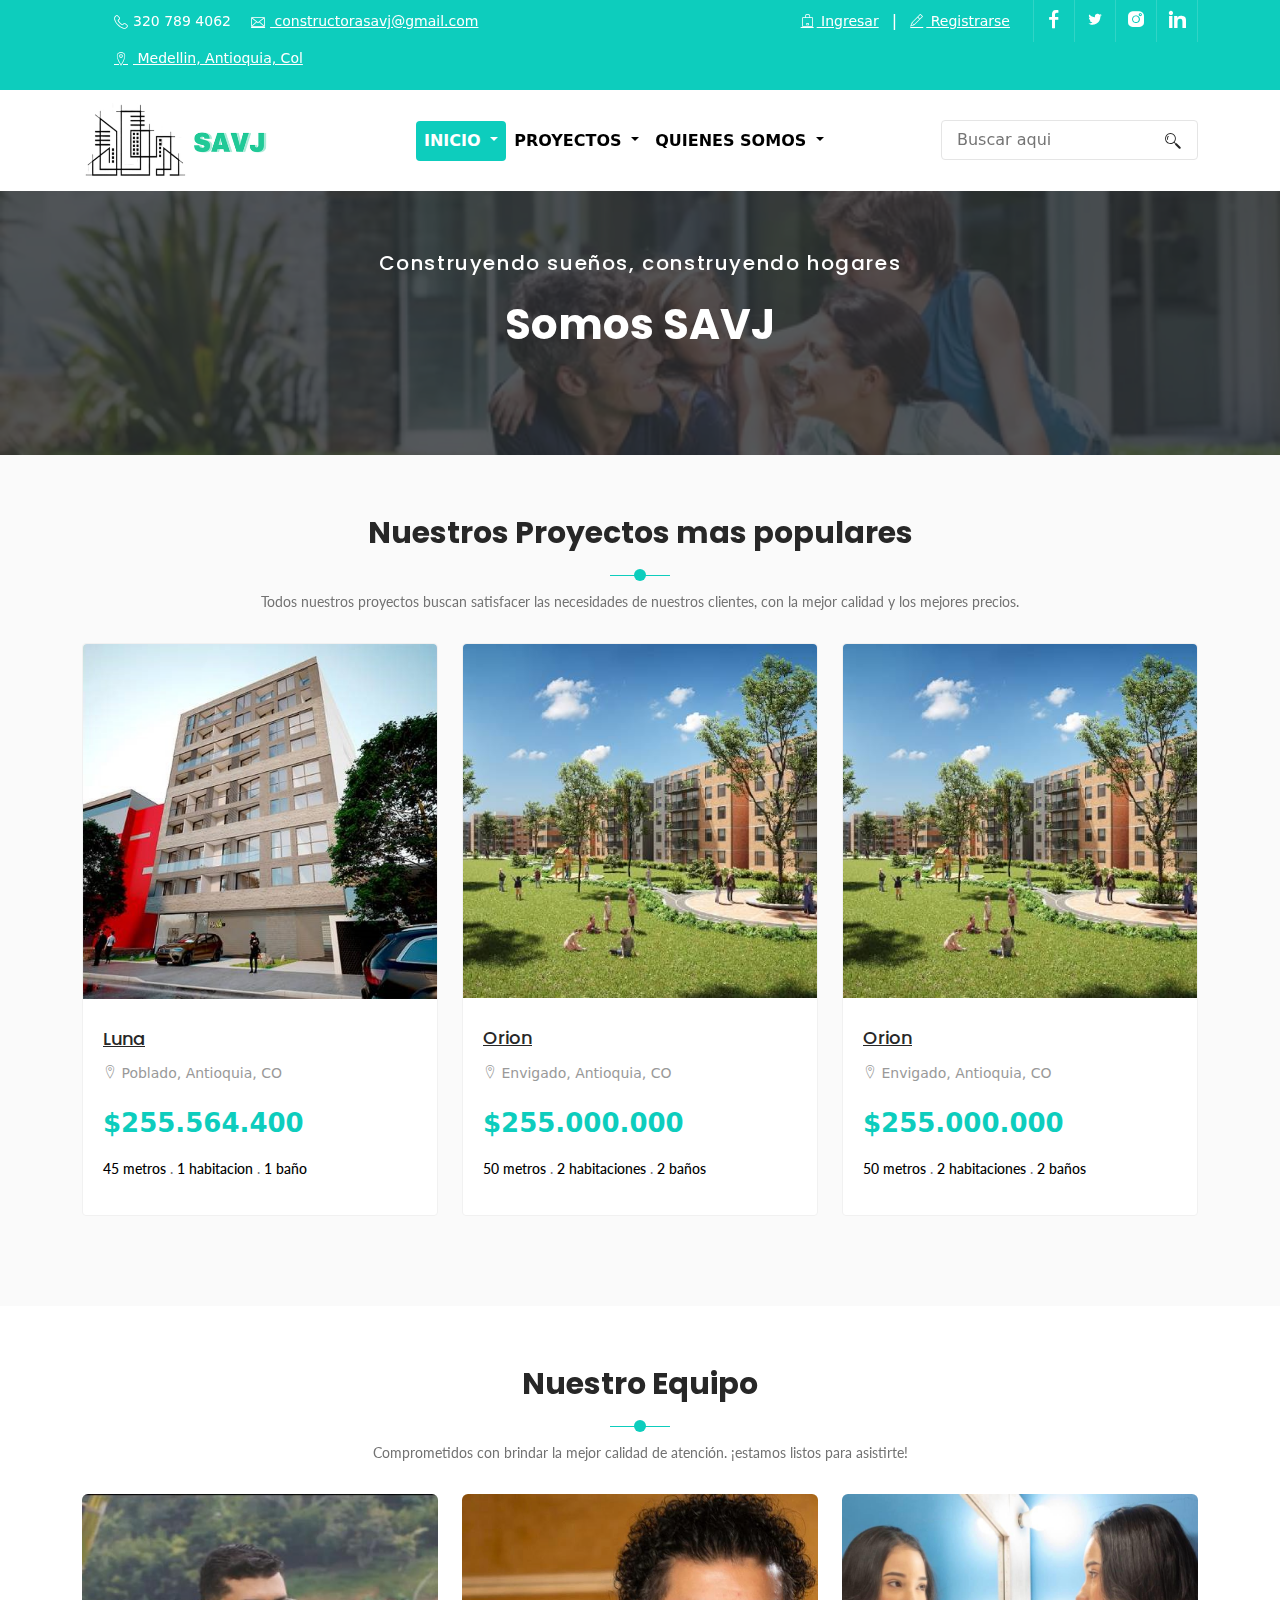
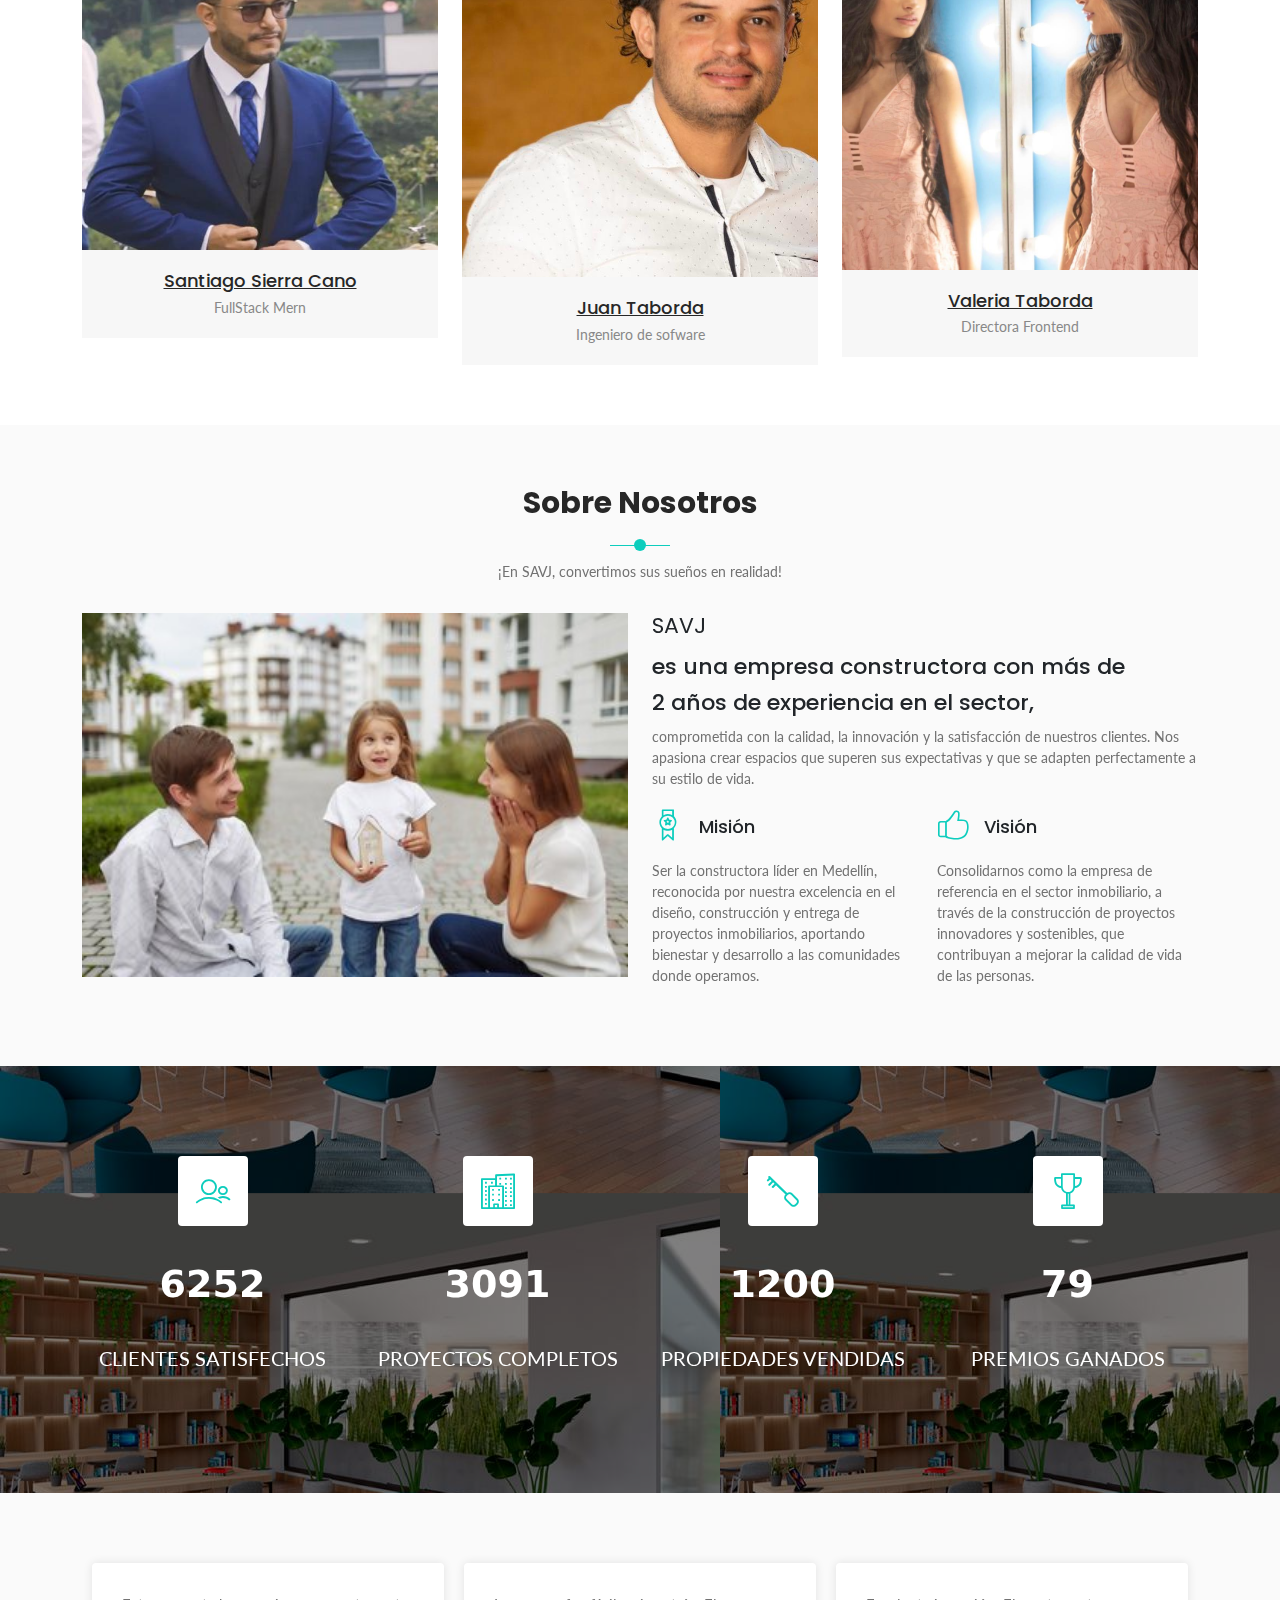
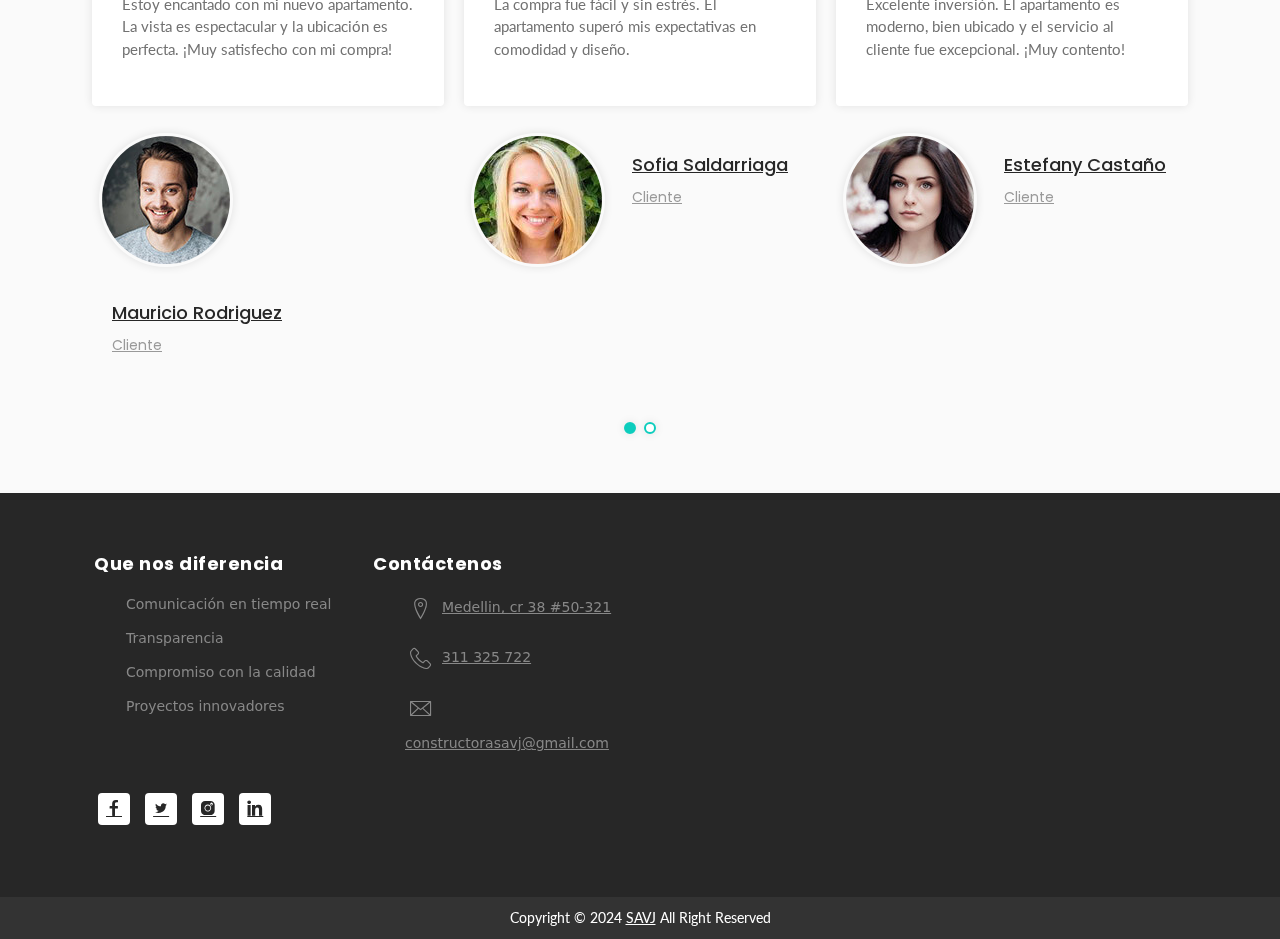
==== commit 44848e5b: "chore: Update file methods and created controller in frontend" ====
--- a/frontend/index.html
+++ b/frontend/index.html
@@ -35,7 +35,7 @@
     <title>CONSTRUCTORA SAVJ</title>
     <link href="https://cdn.jsdelivr.net/npm/bootstrap@5.3.3/dist/css/bootstrap.min.css" rel="stylesheet" integrity="sha384-QWTKZyjpPEjISv5WaRU9OFeRpok6YctnYmDr5pNlyT2bRjXh0JMhjY6hW+ALEwIH" crossorigin="anonymous">
     <script src="https://cdn.jsdelivr.net/npm/@popperjs/core@2.11.8/dist/umd/popper.min.js" integrity="sha384-I7E8VVD/ismYTF4hNIPjVp/Zjvgyol6VFvRkX/vR+Vc4jQkC+hVqc2pM8ODewa9r" crossorigin="anonymous"></script>
-<script src="https://cdn.jsdelivr.net/npm/bootstrap@5.3.3/dist/js/bootstrap.min.js" integrity="sha384-0pUGZvbkm6XF6gxjEnlmuGrJXVbNuzT9qBBavbLwCsOGabYfZo0T0to5eqruptLy" crossorigin="anonymous"></script>
+    <script src="https://cdn.jsdelivr.net/npm/bootstrap@5.3.3/dist/js/bootstrap.min.js" integrity="sha384-0pUGZvbkm6XF6gxjEnlmuGrJXVbNuzT9qBBavbLwCsOGabYfZo0T0to5eqruptLy" crossorigin="anonymous"></script>
 </head>
 <body>
     <!-- Header Area wrapper Starts -->
@@ -48,8 +48,8 @@
               <!-- Start Contact Info -->
               <ul class="links clearfix">
                 <li><i class="lni-phone-handset"></i>320 789 4062</li>
-                <li><i class="lni-envelope"></i> constructorasavj@gmail.com</li>
-                <li><a href="#" target="_blank"><i class="lni-map-marker"></i> Medellin, Antioquia, Col</a></li>
+                <li><a href="mailto:santiscano@gmail.com"><i class="lni-envelope"></i> constructorasavj@gmail.com</li></a>
+                <li><a href="https://maps.app.goo.gl/3M25iodedJa6zUMU7" target="_blank"><i class="lni-map-marker"></i> Medellin, Antioquia, Col</a></li>
               </ul>
               <!-- End Contact Info -->
             </div>
@@ -230,6 +230,40 @@
               </div>
             </div>
           </div>
+          <div class="col-lg-4 col-md-6 col-xs-12">
+            <div class="property-main">
+              <div class="property-wrap">
+                <div class="property-item">
+                  <div class="item-thumb">
+                    <a class="hover-effect" href="">
+                      <img
+                        class="img-fluid"
+                        src="img/foto-uno-orion.jpg"
+                        alt="Proximamente"
+                       />
+                    </a>
+                  </div>
+                  <div class="item-body">
+                    <h3 class="property-title">
+                      <a href="property.html">Orion</a>
+                    </h3>
+                    <div class="adderess">
+                      <i class="lni-map-marker"></i> Envigado, Antioquia, CO
+                    </div>
+                    <div class="pricin-list">
+                      <div class="property-price">
+                        <span>$255.000.000</span>
+                      </div>
+                      <p>
+                        <span>50 metros</span> . <span>2 habitaciones</span> .
+                        <span>2 baños</span>
+                      </p>
+                    </div>
+                  </div>
+                </div>
+              </div>
+            </div>
+          </div>
 
         </div>
       </div>
@@ -250,7 +284,8 @@
           </div>
         </div>
         <div class="row">
-          <div class="col-sm-6 col-md-6 col-lg-3">
+          
+          <div class="col-sm-6 col-md-6 col-lg-4">
             <!-- Team Item Starts -->
             <div class="team-item text-center">
               <div class="team-img">
@@ -296,54 +331,8 @@
             </div>
             <!-- Team Item Ends -->
           </div>
-          <div class="col-sm-6 col-md-6 col-lg-3">
-            <!-- Team Item Starts -->
-            <div class="team-item text-center">
-              <div class="team-img">
-                <img
-                  class="img-fluid"
-                  src="assets/img/team/team-02.jpg"
-                  alt=""
-                />
-                <div class="team-overlay">
-                  <div class="overlay-social-icon text-center">
-                    <ul class="social-icon-team">
-                      <li>
-                        <a href="#"
-                          ><i class="lni-facebook-filled" aria-hidden="true"></i
-                        ></a>
-                      </li>
-                      <li>
-                        <a href="#"
-                          ><i class="lni-twitter-filled" aria-hidden="true"></i
-                        ></a>
-                      </li>
-                      <li>
-                        <a href="#"
-                          ><i
-                            class="lni-instagram-filled"
-                            aria-hidden="true"
-                          ></i
-                        ></a>
-                      </li>
-                      <li>
-                        <a href="#"
-                          ><i class="lni-linkedin-filled" aria-hidden="true"></i
-                        ></a>
-                      </li>
-                    </ul>
-                  </div>
-                </div>
-              </div>
-              <div class="info-text">
-                <h3><a href="#">Alejandro ...</a></h3>
-                <p>Desarrollador</p>
-              </div>
-            </div>
-            <!-- Team Item Ends -->
-          </div>
-
-          <div class="col-sm-6 col-md-6 col-lg-3">
+
+          <div class="col-sm-6 col-md-6 col-lg-4">
             <!-- Team Item Starts -->
             <div class="team-item text-center">
               <div class="team-img">
@@ -390,7 +379,7 @@
             <!-- Team Item Ends -->
           </div>
 
-          <div class="col-sm-6 col-md-6 col-lg-3">
+          <div class="col-sm-6 col-md-6 col-lg-4">
             <!-- Team Item Starts -->
             <div class="team-item text-center">
               <div class="team-img">
@@ -441,13 +430,6 @@
     </section>
     <!-- Team Section End -->
 
-    <!-- Services Section Start -->
-  
-    <!-- Services Section End -->
-
-    <!-- Latest Property Start -->
-   
-    <!-- Latest Property End -->
 
     <!-- Featured Section Start -->
     <section class="featured-bg section-padding">
@@ -507,14 +489,165 @@
       </div>
     </section>
     <!-- Featured Section End -->
-
+    
     <!-- Counter Area Start-->
-    
+    <section
+      class="counter-section section-padding"
+      data-stellar-background-ratio="0.5"
+    >
+      <div class="container">
+        <div class="row">
+          <!-- Counter Item -->
+          <div
+            class="col-lg-3 col-md-6 col-xs-12 work-counter-widget text-center"
+          >
+            <div class="counter">
+              <div class="icon"><i class="lni-users"></i></div>
+              <div class="counterUp">6252</div>
+              <p>Clientes Satisfechos</p>
+            </div>
+          </div>
+          <!-- Counter Item -->
+          <div
+            class="col-lg-3 col-md-6 col-xs-12 work-counter-widget text-center"
+          >
+            <div class="counter">
+              <div class="icon"><i class="lni-apartment"></i></div>
+              <div class="counterUp">3091</div>
+              <p>Proyectos Completos</p>
+            </div>
+          </div>
+          <!-- Counter Item -->
+          <div
+            class="col-lg-3 col-md-6 col-xs-12 work-counter-widget text-center"
+          >
+            <div class="counter">
+              <div class="icon"><i class="lni-key"></i></div>
+              <div class="counterUp">1200</div>
+              <p>Propiedades Vendidas</p>
+            </div>
+          </div>
+          <!-- Counter Item -->
+          <div
+            class="col-lg-3 col-md-6 col-xs-12 work-counter-widget text-center"
+          >
+            <div class="counter">
+              <div class="icon"><i class="lni-cup"></i></div>
+              <div class="counterUp">79</div>
+              <p>Premios Ganados</p>
+            </div>
+          </div>
+        </div>
+      </div>
+    </section>
     <!-- Counter Area End-->
 
+
+
+    <!-- Testimonial Section Start -->
+    <section class="testimonial section-padding">
+      <div class="container">
+        <div class="row">
+          <div class="col-lg-12 col-md-12 col-sm-12 col-xs-12">
+            <div id="testimonials" class="owl-carousel">
+              <div class="item">
+                <div class="testimonial-item">
+                  <div class="content">
+                    <p class="description">
+                      Estoy encantado con mi nuevo apartamento. La vista es espectacular y la ubicación es perfecta. ¡Muy satisfecho con mi compra!
+                    </p>
+                  </div>
+                </div>
+                <div class="client-info">
+                  <div class="img-thumb">
+                    <img src="./img/avatars/brian-hughes.jpg" alt="avatar" />
+                  </div>
+                  <div class="info-text">
+                    <h2><a href="#">Mauricio Rodriguez</a></h2>
+                    <h4><a href="#">Cliente</a></h4>
+                  </div>
+                </div>
+              </div>
+              <div class="item">
+                <div class="testimonial-item">
+                  <div class="content">
+                    <p class="description">
+                      La compra fue fácil y sin estrés. El apartamento superó mis expectativas en comodidad y diseño.
+                    </p>
+                  </div>
+                </div>
+                <div class="client-info">
+                  <div class="img-thumb">
+                    <img src="./img/avatars/female-01.jpg" alt="" />
+                  </div>
+                  <div class="info-text">
+                    <h2><a href="#">Sofia Saldarriaga</a></h2>
+                    <h4><a href="#">Cliente</a></h4>
+                  </div>
+                </div>
+              </div>
+              <div class="item">
+                <div class="testimonial-item">
+                  <div class="content">
+                    <p class="description">
+                      Excelente inversión. El apartamento es moderno, bien ubicado y el servicio al cliente fue excepcional. ¡Muy contento!
+                    </p>
+                  </div>
+                </div>
+                <div class="client-info">
+                  <div class="img-thumb">
+                    <img src="./img/avatars/female-03.jpg" alt="" />
+                  </div>
+                  <div class="info-text">
+                    <h2><a href="#">Estefany Castaño</a></h2>
+                    <h4><a href="#">Cliente</a></h4>
+                  </div>
+                </div>
+              </div>
+              <div class="item">
+                <div class="testimonial-item">
+                  <div class="content">
+                    <p class="description">
+                      Encantado con mi apartamento. Luminoso, amplio y en una zona tranquila. ¡Muy feliz con mi elección!
+                    </p>
+                  </div>
+                </div>
+                <div class="client-info">
+                  <div class="img-thumb">
+                    <img src="./img/avatars/female-07.jpg" alt="" />
+                  </div>
+                  <div class="info-text">
+                    <h2><a href="#">Sara Fernandez</a></h2>
+                    <h4><a href="#">Cliente</a></h4>
+                  </div>
+                </div>
+              </div>
+              <div class="item">
+                <div class="testimonial-item">
+                  <div class="content">
+                    <p class="description">
+                      La experiencia de compra fue increíble. El apartamento es perfecto para mi familia y tiene todas las comodidades que buscábamos.
+                    </p>
+                  </div>
+                </div>
+                <div class="client-info">
+                  <div class="img-thumb">
+                    <img src="./img/avatars/female-08.jpg" alt="" />
+                  </div>
+                  <div class="info-text">
+                    <h2><a href="#">Alejandra Rodrigrez</a></h2>
+                    <h4><a href="#">Cliente</a></h4>
+                  </div>
+                </div>
+              </div>
+            </div>
+          </div>
+        </div>
+      </div>
+    </section>
+    <!-- Testimonial Section End -->
+
     <!-- Client Logo Section Start -->
-    
-    <!-- Testimonial Section End -->
 
     <!-- Blog Section Start -->
     
--- a/frontend/assets/css/main.css
+++ b/frontend/assets/css/main.css
@@ -923,7 +923,7 @@
 intro section style
 ====================================================*/
 .section-intro {
-  background: url("../img/background/bg-intro.jpg") center center no-repeat;
+  background: url("../../img/img-logotipo.jpg") center center no-repeat;
   background-size: cover;
   color: #fff;
   position: relative;
@@ -3914,7 +3914,7 @@
 }
 
 .counter-section {
-  background: url(../img/background/counter-bg.jpg);
+  background: url(../../img/foto-doce-luna.jpg);
   overflow: hidden;
   position: relative;
 }
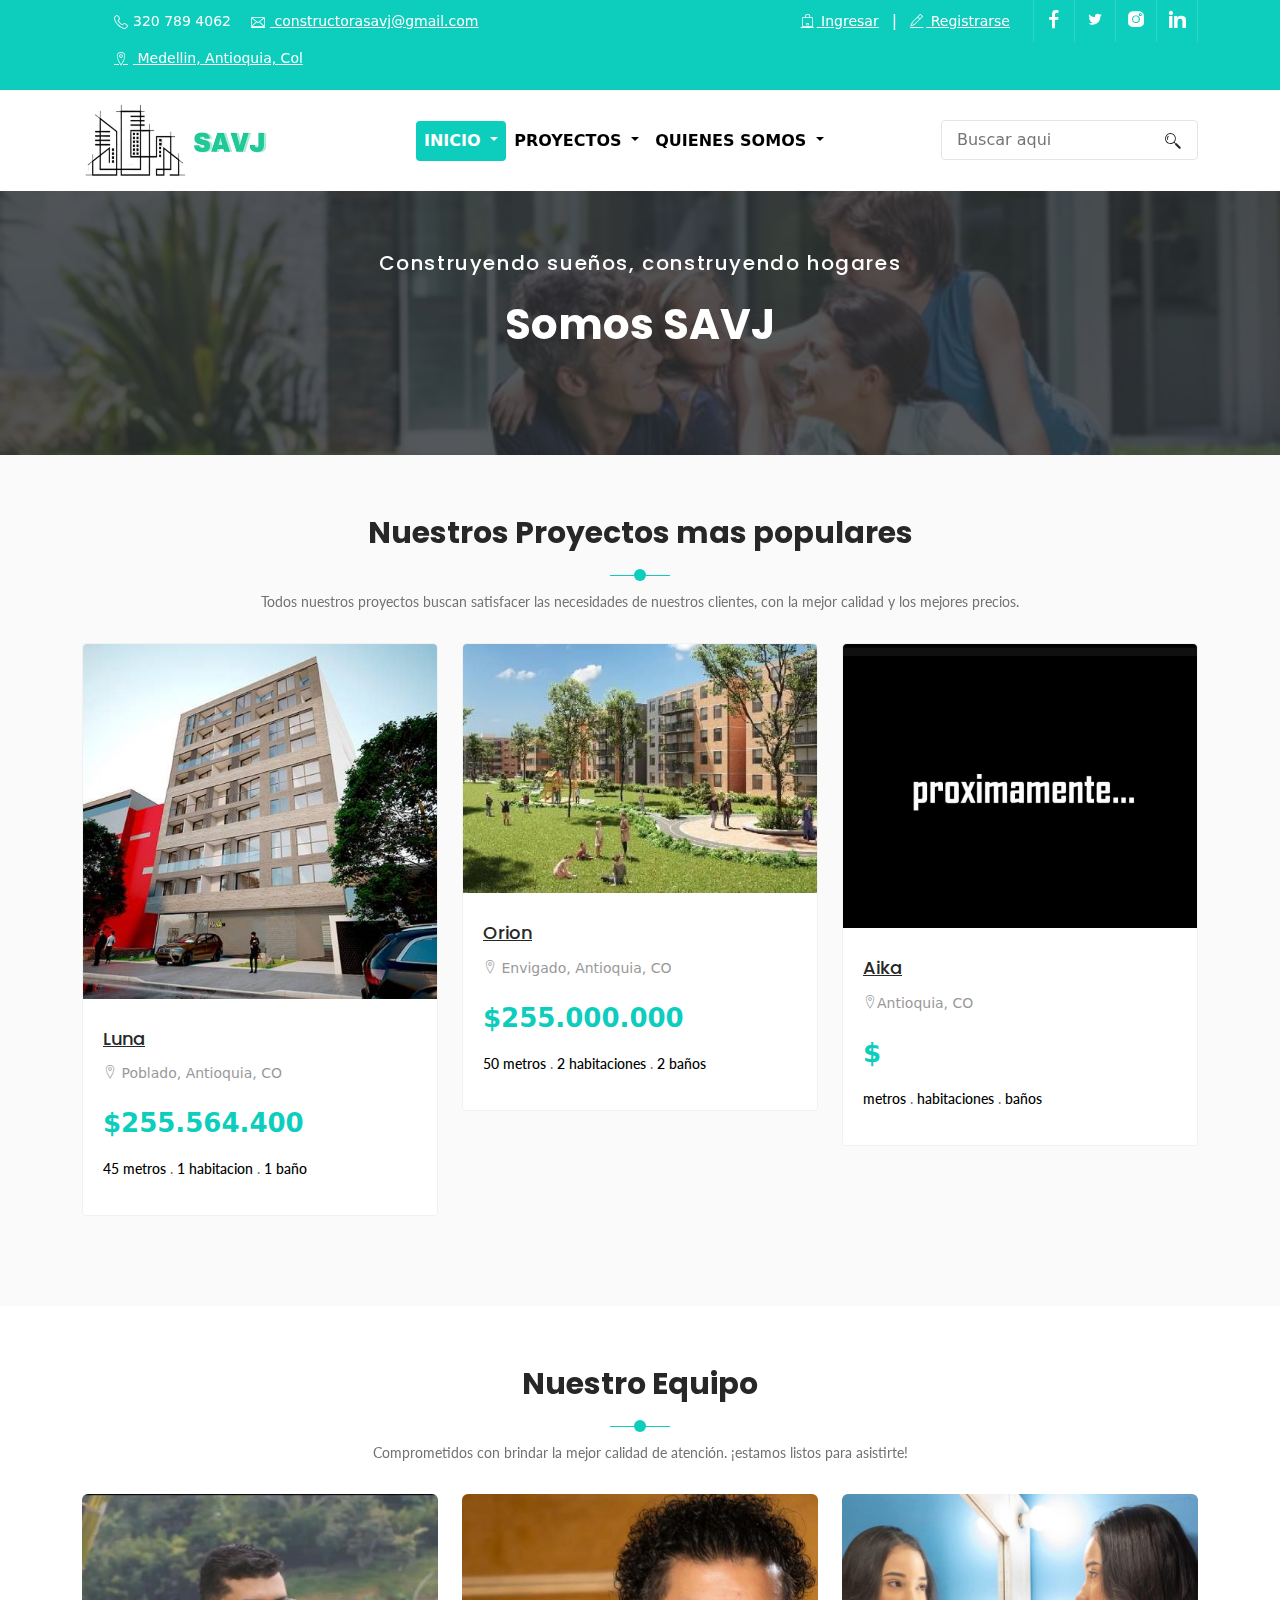
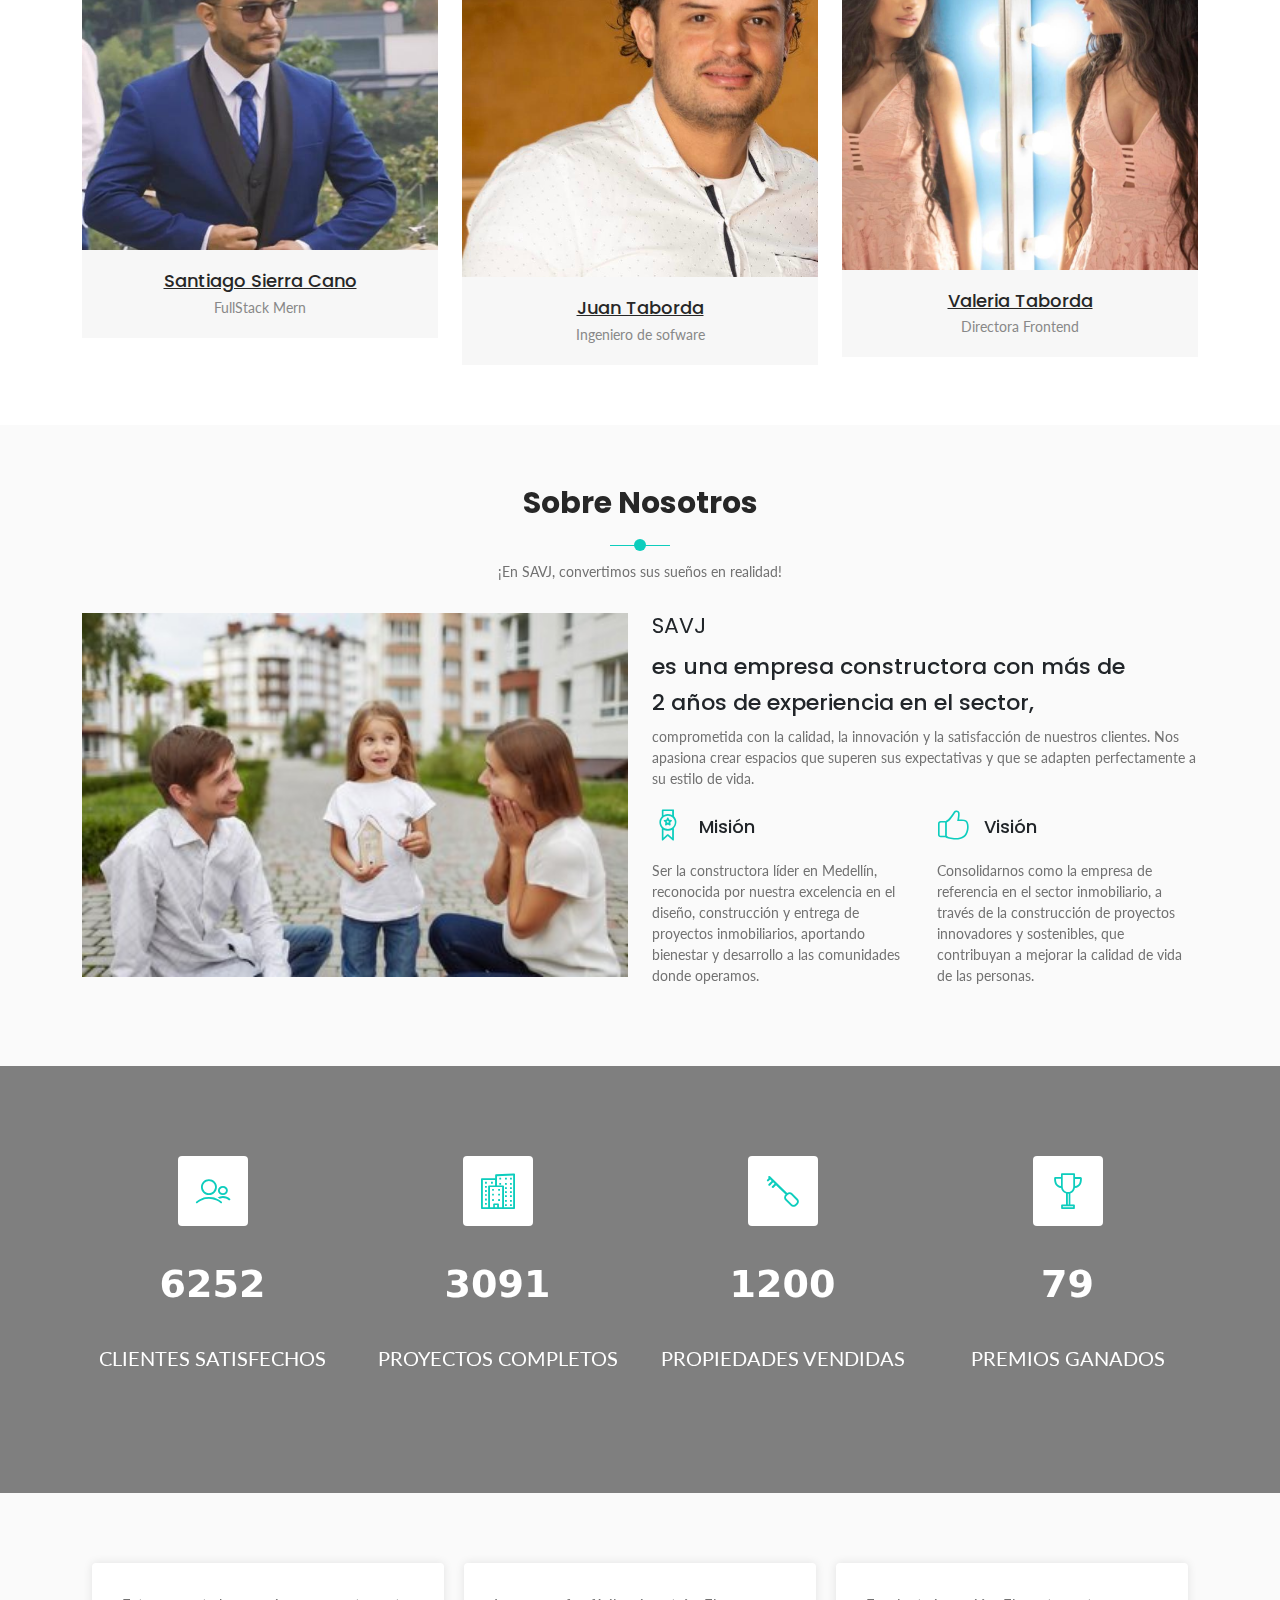
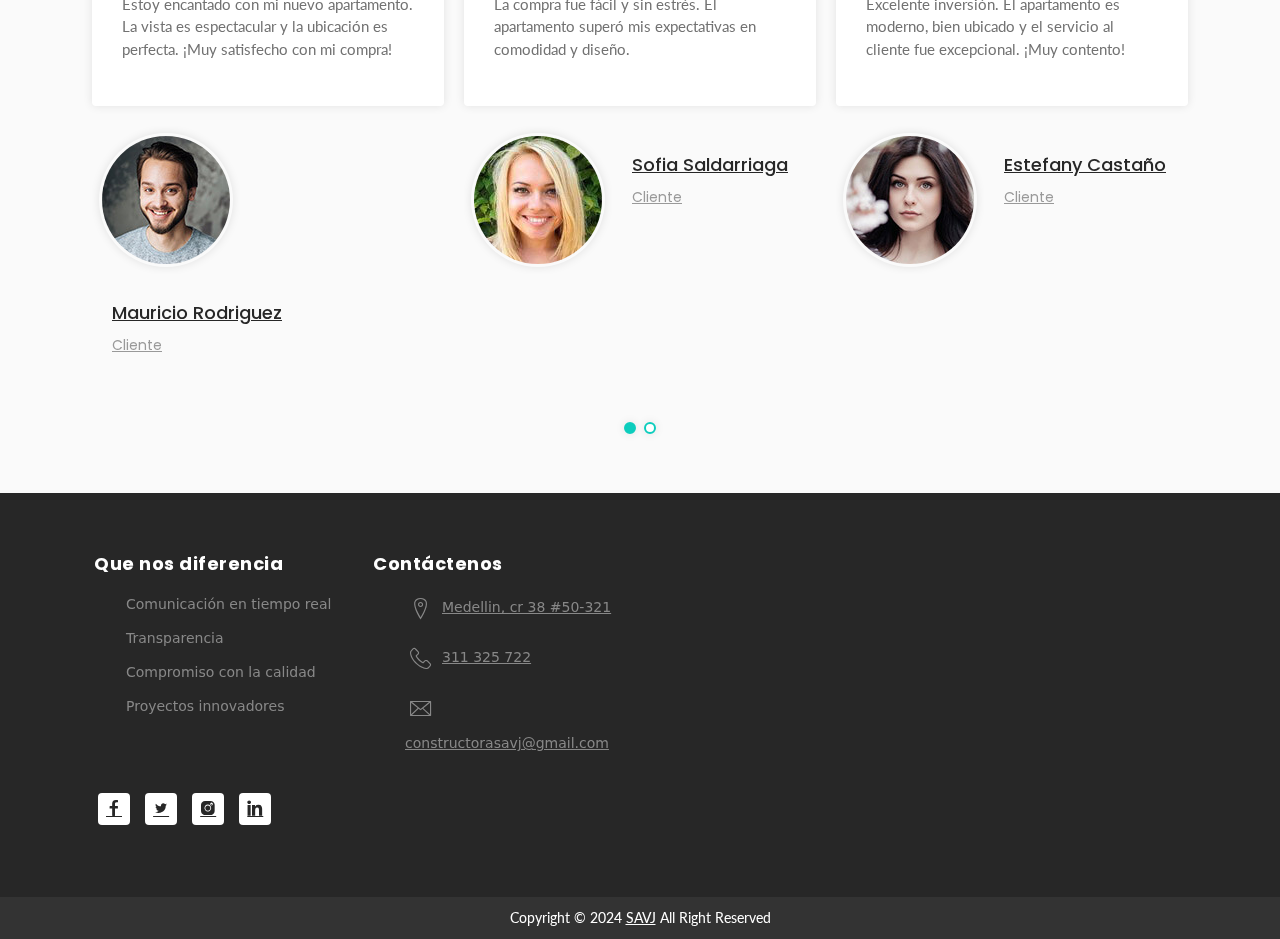
==== commit 62fea30e: "cambios completos" ====
--- a/frontend/index.html
+++ b/frontend/index.html
@@ -38,20 +38,20 @@
     <script src="https://cdn.jsdelivr.net/npm/bootstrap@5.3.3/dist/js/bootstrap.min.js" integrity="sha384-0pUGZvbkm6XF6gxjEnlmuGrJXVbNuzT9qBBavbLwCsOGabYfZo0T0to5eqruptLy" crossorigin="anonymous"></script>
 </head>
 <body>
-    <!-- Header Area wrapper Starts -->
+
     <header id="header-wrap">
-      <!-- Start Top Bar -->
+
       <div class="top-bar">
         <div class="container">
           <div class="row">
             <div class="col-lg-7 col-md-8 col-xs-12">
-              <!-- Start Contact Info -->
+
               <ul class="links clearfix">
                 <li><i class="lni-phone-handset"></i>320 789 4062</li>
                 <li><a href="mailto:santiscano@gmail.com"><i class="lni-envelope"></i> constructorasavj@gmail.com</li></a>
                 <li><a href="https://maps.app.goo.gl/3M25iodedJa6zUMU7" target="_blank"><i class="lni-map-marker"></i> Medellin, Antioquia, Col</a></li>
               </ul>
-              <!-- End Contact Info -->
+  
             </div>
             <div class="col-lg-5 col-md-4 col-xs-12">
               <div class="roof-social float-right">
@@ -68,12 +68,10 @@
           </div>
         </div>
       </div>
-      <!-- End Top Bar -->
-
-      <!-- Navbar Start -->
+
       <nav class="navbar navbar-expand-lg navbar-light bg-white"  data-toggle="sticky-onscroll">
         <div class="container">
-          <!-- Brand and toggle get grouped for better mobile display -->
+  
           <div class="navbar-header">
             <button class="navbar-toggler" type="button" data-toggle="collapse" data-target="#main-navbar" aria-controls="main-navbar" aria-expanded="false" aria-label="Toggle navigation">
               <span class="navbar-toggler-icon"></span>
@@ -123,14 +121,13 @@
           </div>
         </div>
 
-        <!-- Mobile Menu Start -->
-        <!-- Mobile Menu End -->
+
       </nav>
-      <!-- Navbar End -->
+  
       <div class="clearfix"></div>
     </header>
 
-    <!-- cabecero -->
+
     <section id="intro" class="section-intro">
       <div class="search-container">
         <div class="container">
@@ -146,9 +143,7 @@
       </div>
     </section>
 
-    <!-- Seccion de busqueda por categorias y mas -->
-
-    <!-- Property Section Start -->
+
     <section class="property section-padding">
       <div class="container">
         <div class="row">
@@ -238,25 +233,25 @@
                     <a class="hover-effect" href="">
                       <img
                         class="img-fluid"
-                        src="img/foto-uno-orion.jpg"
+                        src="img/proyecto-tres.jpg"
                         alt="Proximamente"
                        />
                     </a>
                   </div>
                   <div class="item-body">
                     <h3 class="property-title">
-                      <a href="property.html">Orion</a>
+                      <a href="property.html">Aika</a>
                     </h3>
                     <div class="adderess">
-                      <i class="lni-map-marker"></i> Envigado, Antioquia, CO
+                      <i class="lni-map-marker"></i>Antioquia, CO
                     </div>
                     <div class="pricin-list">
                       <div class="property-price">
-                        <span>$255.000.000</span>
+                        <span>$</span>
                       </div>
                       <p>
-                        <span>50 metros</span> . <span>2 habitaciones</span> .
-                        <span>2 baños</span>
+                        <span>metros</span> . <span>habitaciones</span> .
+                        <span>baños</span>
                       </p>
                     </div>
                   </div>
@@ -268,9 +263,7 @@
         </div>
       </div>
     </section>
-    <!-- Property Section End -->
-
-    <!-- Team Section Start -->
+   
     <section id="team" class="section-padding text-center">
       <div class="container">
         <div class="row">
@@ -286,7 +279,7 @@
         <div class="row">
           
           <div class="col-sm-6 col-md-6 col-lg-4">
-            <!-- Team Item Starts -->
+ 
             <div class="team-item text-center">
               <div class="team-img">
                 <img
@@ -329,11 +322,11 @@
                 <p>FullStack Mern</p>
               </div>
             </div>
-            <!-- Team Item Ends -->
+
           </div>
 
           <div class="col-sm-6 col-md-6 col-lg-4">
-            <!-- Team Item Starts -->
+
             <div class="team-item text-center">
               <div class="team-img">
                 <img
@@ -376,11 +369,11 @@
                 <p>Ingeniero de sofware</p>
               </div>
             </div>
-            <!-- Team Item Ends -->
+
           </div>
 
           <div class="col-sm-6 col-md-6 col-lg-4">
-            <!-- Team Item Starts -->
+
             <div class="team-item text-center">
               <div class="team-img">
                 <img
@@ -423,15 +416,15 @@
                 <p>Directora Frontend</p>
               </div>
             </div>
-            <!-- Team Item Ends -->
+
           </div>
         </div>
       </div>
     </section>
-    <!-- Team Section End -->
-
-
-    <!-- Featured Section Start -->
+
+
+
+
     <section class="featured-bg section-padding">
       <div class="container">
         <div class="row">
@@ -488,16 +481,14 @@
         </div>
       </div>
     </section>
-    <!-- Featured Section End -->
-    
-    <!-- Counter Area Start-->
+
     <section
       class="counter-section section-padding"
       data-stellar-background-ratio="0.5"
     >
       <div class="container">
         <div class="row">
-          <!-- Counter Item -->
+
           <div
             class="col-lg-3 col-md-6 col-xs-12 work-counter-widget text-center"
           >
@@ -507,7 +498,7 @@
               <p>Clientes Satisfechos</p>
             </div>
           </div>
-          <!-- Counter Item -->
+
           <div
             class="col-lg-3 col-md-6 col-xs-12 work-counter-widget text-center"
           >
@@ -517,7 +508,7 @@
               <p>Proyectos Completos</p>
             </div>
           </div>
-          <!-- Counter Item -->
+
           <div
             class="col-lg-3 col-md-6 col-xs-12 work-counter-widget text-center"
           >
@@ -527,7 +518,7 @@
               <p>Propiedades Vendidas</p>
             </div>
           </div>
-          <!-- Counter Item -->
+ 
           <div
             class="col-lg-3 col-md-6 col-xs-12 work-counter-widget text-center"
           >
@@ -540,11 +531,11 @@
         </div>
       </div>
     </section>
-    <!-- Counter Area End-->
-
-
-
-    <!-- Testimonial Section Start -->
+
+
+
+
+
     <section class="testimonial section-padding">
       <div class="container">
         <div class="row">
@@ -645,15 +636,7 @@
         </div>
       </div>
     </section>
-    <!-- Testimonial Section End -->
-
-    <!-- Client Logo Section Start -->
-
-    <!-- Blog Section Start -->
-    
-    <!-- Blog Section End -->
-
-    <!-- Footer Section Start -->
+
     <footer id="footer" class="footer-area section-padding">
       <div class="container">
         <div class="container">
@@ -707,7 +690,7 @@
         </div>
       </div>
     </footer>
-    <!-- Footer Section End -->
+
 
     <section id="copyright">
       <div class="container">
@@ -723,19 +706,19 @@
       </div>
     </section>
 
-    <!-- Go to Top Link -->
+
     <a href="#" class="back-to-top">
       <i class="lni-chevron-up"></i>
     </a>
 
-    <!-- Preloader -->
+
     <div id="preloader">
       <div class="loader" id="loader-1"></div>
     </div>
-    <!-- End Preloader -->
-
-
-    <!-- jQuery first, then Popper.js, then Bootstrap JS -->
+
+
+
+
     <script src="assets/js/jquery-min.js"></script>
     <script src="assets/js/popper.min.js"></script>
     <script src="assets/js/bootstrap.min.js"></script>
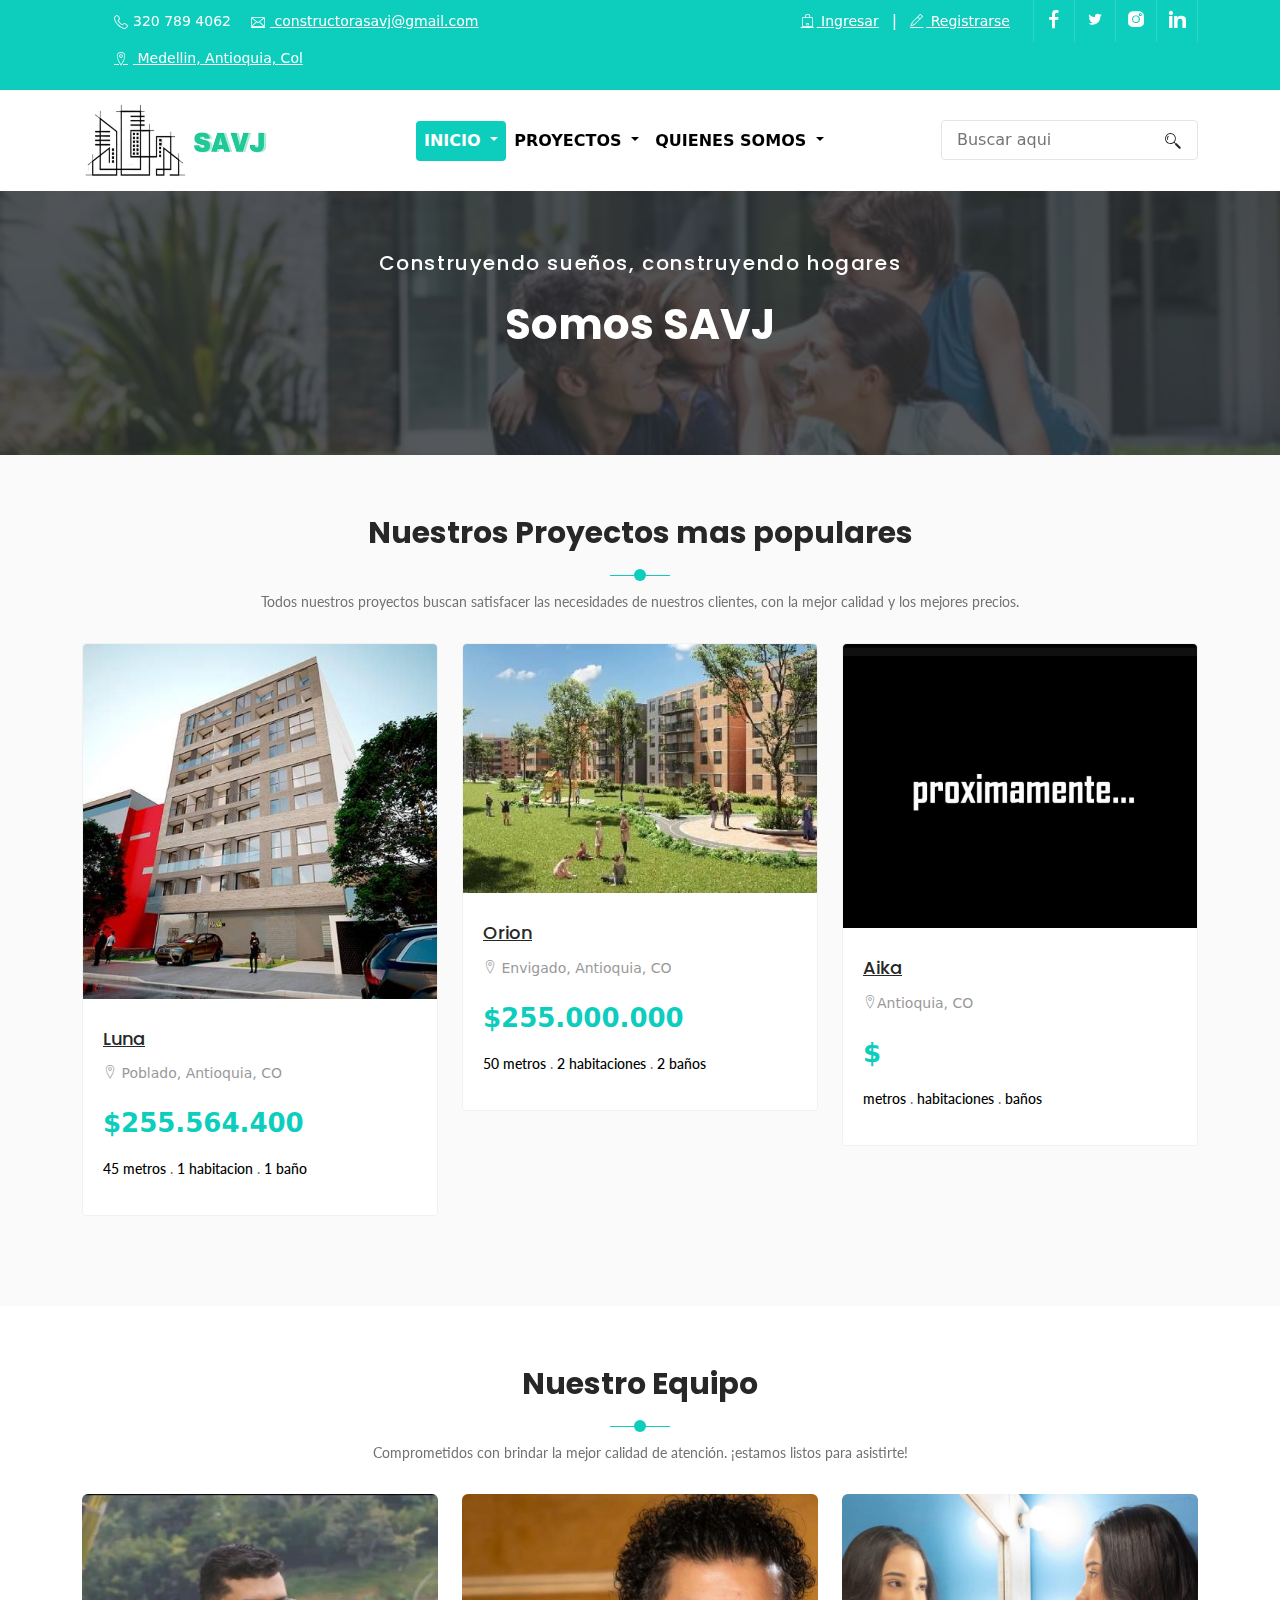
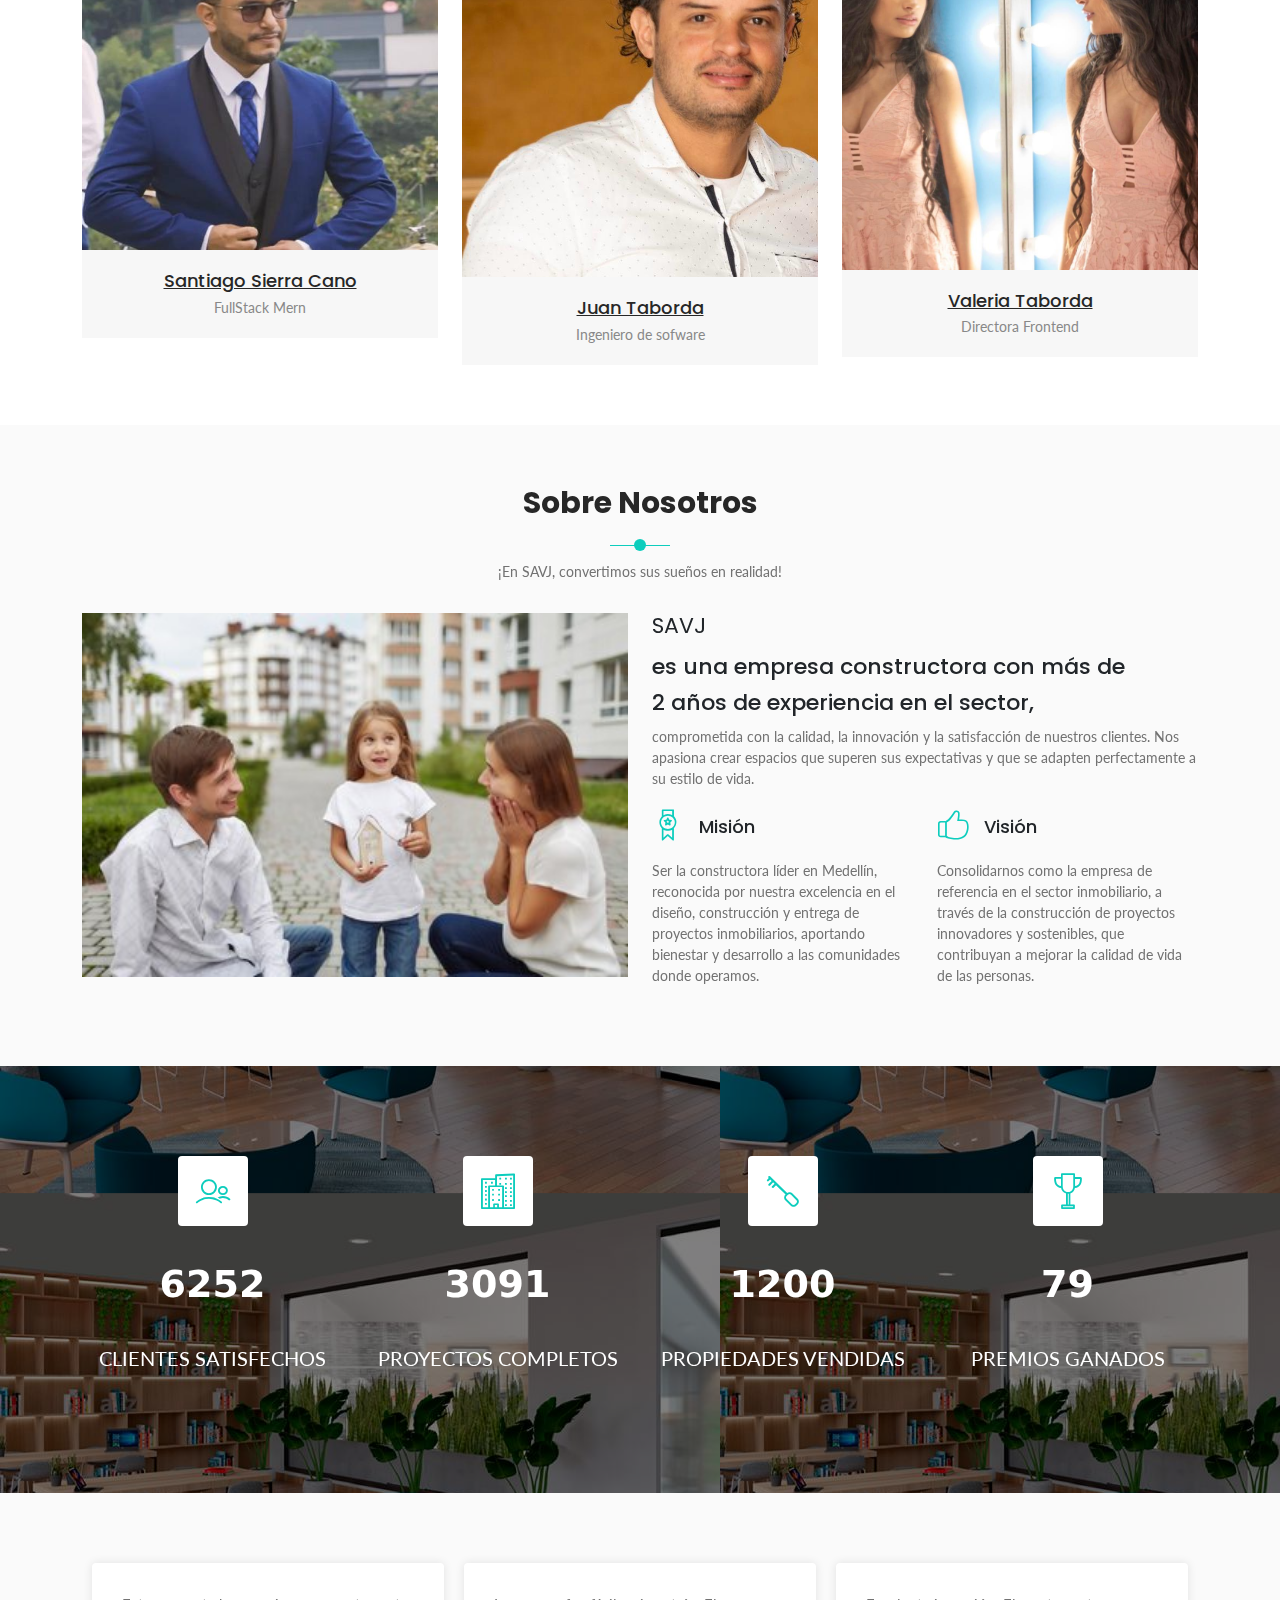
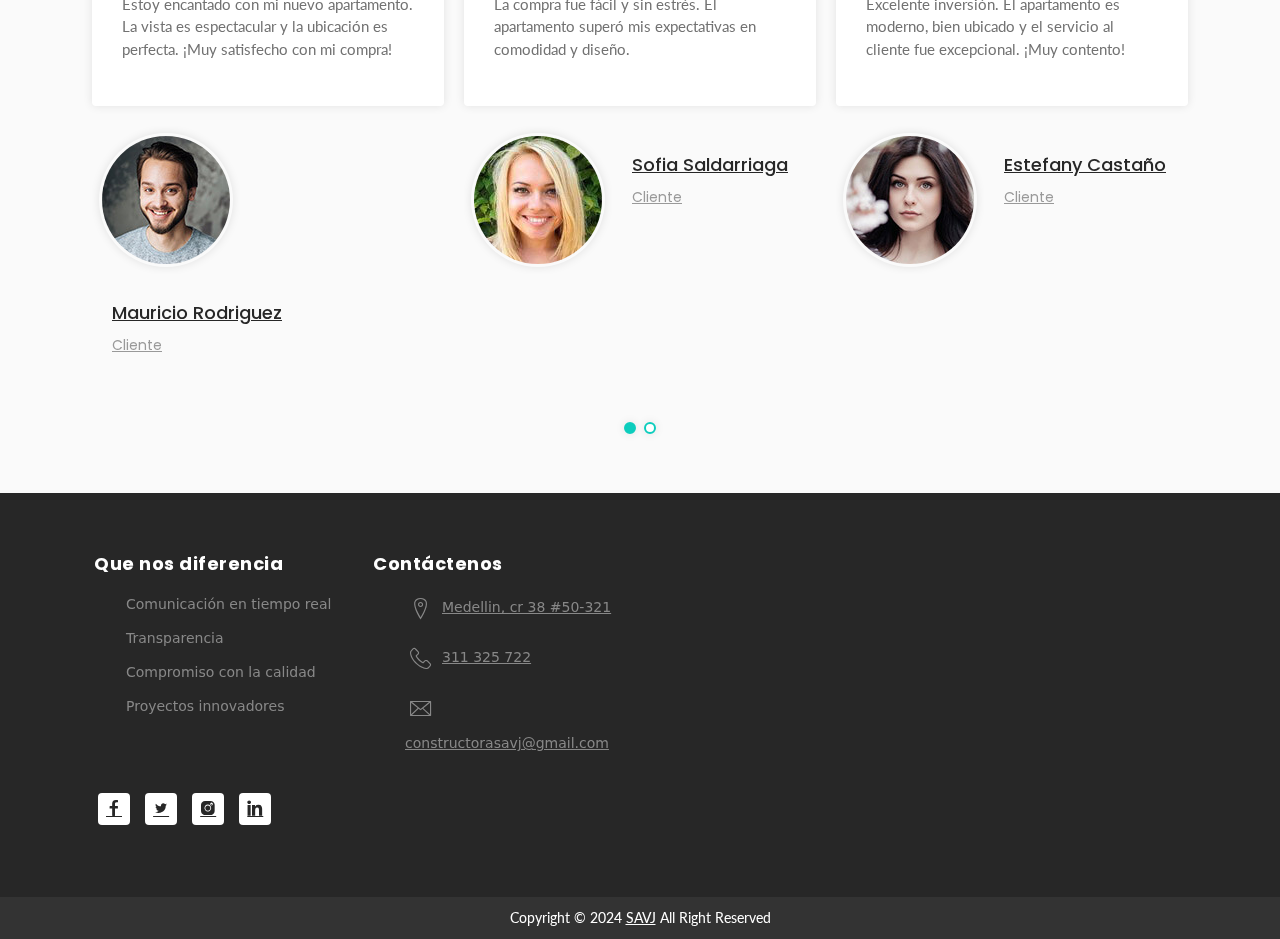
==== commit 3ae0ae57: "and style" ====
--- a/frontend/index.html
+++ b/frontend/index.html
@@ -95,8 +95,8 @@
                   Proyectos <i class="fa fa-angle-down"></i>
                 </a>
                 <div class="dropdown-menu">
-                  <a class="dropdown-item" href="/proyecto_luna.html">Proyecto Luna</a>
-                  <a class="dropdown-item" href="/proyecto_orion.html">Proyecto Orion</a>
+                  <a class="dropdown-item" href="./proyecto_luna.html">Proyecto Luna</a>
+                  <a class="dropdown-item" href="./proyecto_orion.html">Proyecto Orion</a>
                 </div>
               </li>
               <li class="nav-item dropdown">
--- a/frontend/css/style-index.css
+++ b/frontend/css/style-index.css
@@ -3,31 +3,6 @@
   margin: 0;
 }
 
-nav a {
-  padding-top: 20px;
-}
-.menu {
-  font-family: muli-bold;
-  font-weight: bold;
-  text-align: center;
-  background-color: #414040;
-  height: 64px;
-  display: flex;
-  justify-content: space-between;
-  border-width: 2px;
-  border-style: solid;
-  border-color: #000000;
-  position: fixed;
-  width: 100%;
-  z-index: 1000;
-}
-.menu a {
-  font-size: 17px;
-  color: rgb(255, 253, 253);
-}
-.menu a:hover {
-  text-decoration: none;
-}
 body {
   font-family: muli-regular;
   color: #666;
--- a/frontend/assets/css/main.css
+++ b/frontend/assets/css/main.css
@@ -3914,7 +3914,7 @@
 }
 
 .counter-section {
-  background: url(../../img/foto-doce-luna.jpg);
+  background: url(../../img/foto-dos-luna.jpg);
   overflow: hidden;
   position: relative;
 }
